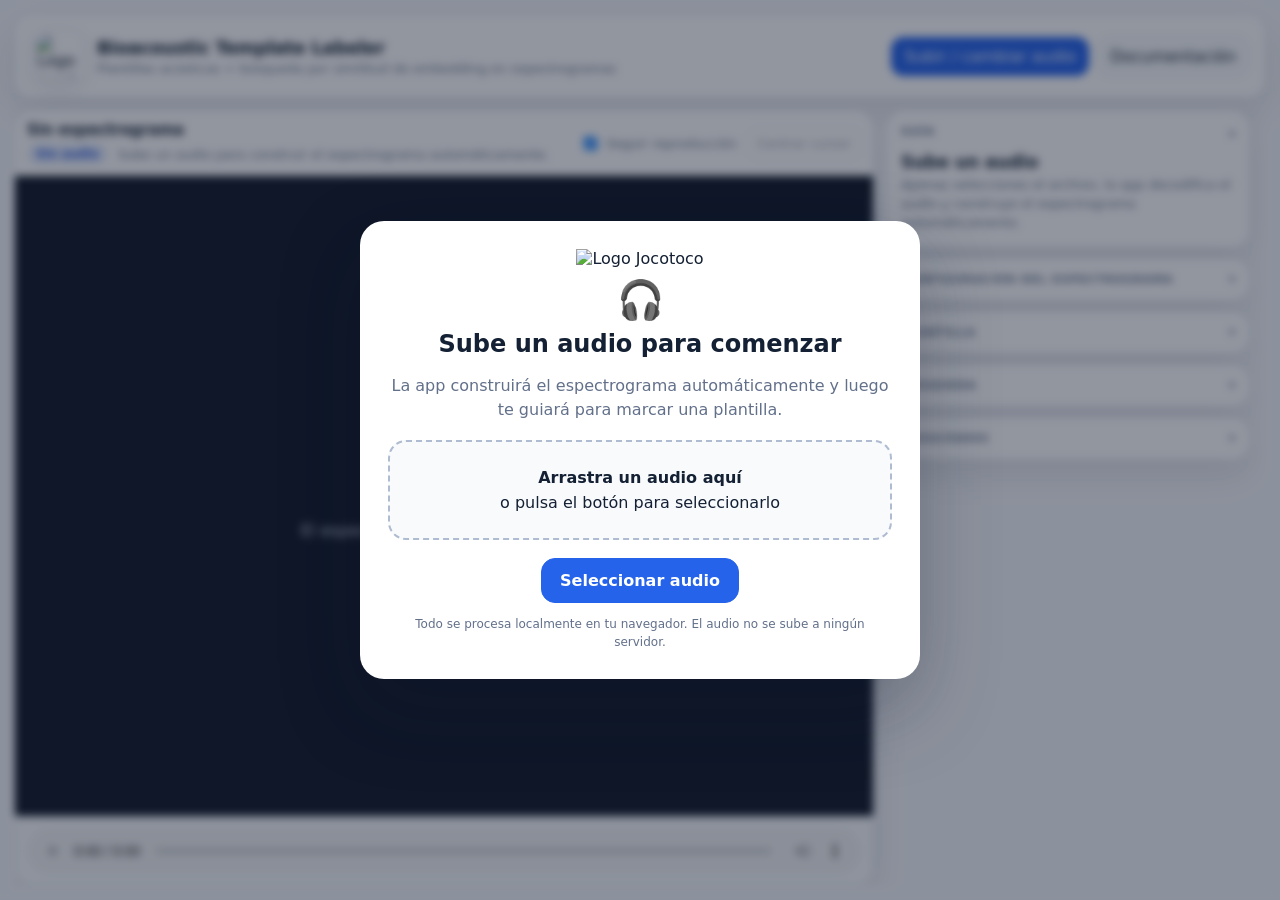
==== index.html @ 29bca34f "Add files via upload Mejora multi-plantilla, exportación y flujo de búsqueda  - Se agrega soporte " ====
<!doctype html>
<html lang="es">
<head>
  <meta charset="utf-8" />
  <meta name="viewport" content="width=device-width, initial-scale=1" />
  <title>Bioacoustic Template Labeler</title>
  <link rel="stylesheet" href="styles.css" />
</head>
<body>
  <div id="appShell" class="app-shell">
    <header class="topbar">
      <div class="brand">
        <img class="brand-logo" src="https://jocotoco.org.ec/dct/tmp_adjuntos/noEn/000/073/MatrizDatos_1757014841Logo-jocotoco2025.svg" alt="Logo Jocotoco" />
        <div>
          <h1>Bioacoustic Template Labeler</h1>
          <p>Plantillas acústicas + búsqueda por similitud de embedding en espectrogramas</p>
        </div>
      </div>
      <div class="top-actions">
        <button id="btnOpenAudio" class="btn btn-primary">Subir / cambiar audio</button>
        <a class="btn btn-ghost" href="documentacion.html" target="_blank" rel="noopener">Documentación</a>
      </div>
    </header>

    <main class="workspace">
      <section class="spectrogram-card">
        <div class="viewer-toolbar">
          <div class="viewer-status-block">
            <strong id="spectrogramTitle" class="spectrogram-title">Sin espectrograma</strong>
            <div class="viewer-status">
              <span id="workflowBadge" class="badge">Sin audio</span>
              <span id="viewerHint">Sube un audio para construir el espectrograma automáticamente.</span>
            </div>
          </div>
          <div class="viewer-controls">
            <label class="checkline">
              <input id="followPlayback" type="checkbox" checked />
              Seguir reproducción
            </label>
            <button id="btnCenterPlayhead" class="btn btn-small" disabled>Centrar cursor</button>
          </div>
        </div>

        <div id="spectrogramViewport" class="spectrogram-viewport empty">
          <div id="emptyViewer" class="empty-viewer">
            <div class="empty-icon">♪</div>
            <p>El espectrograma aparecerá aquí.</p>
          </div>
          <div id="spectrogramStage" class="spectrogram-stage" hidden>
            <canvas id="freqAxisCanvas" class="freq-axis"></canvas>
            <div id="canvasLayer" class="canvas-layer">
              <canvas id="spectrogramCanvas"></canvas>
              <canvas id="overlayCanvas"></canvas>
              <div id="playhead"></div>
            </div>
            <canvas id="timeAxisCanvas" class="time-axis"></canvas>
          </div>
        </div>

        <div class="spectrogram-player">
          <audio id="audioPlayer" controls preload="metadata"></audio>
        </div>
      </section>

      <aside class="side-panel" aria-label="Panel de configuración">
        <section class="coach-card accordion-panel is-open" data-panel="guide">
          <button class="accordion-head" type="button" aria-expanded="true">
            <span class="section-title">Guía</span>
            <span class="accordion-icon">▴</span>
          </button>
          <div class="accordion-content">
            <div id="coachTitle" class="coach-title">Sube un audio</div>
            <p id="coachText" class="coach-text">Apenas selecciones el archivo, la app decodifica el audio y construye el espectrograma automáticamente.</p>
          </div>
        </section>

        <section class="panel-card accordion-panel is-collapsed" data-panel="spectrogram-config">
          <button class="accordion-head" type="button" aria-expanded="false">
            <span class="section-title">Configuración del espectrograma</span>
            <span class="accordion-icon">▾</span>
          </button>
          <div class="accordion-content">
            <label class="control-label">Escala de frecuencia
              <select id="freqScaleSelect">
                <option value="linear" selected>lineal</option>
                <option value="mel">mel</option>
              </select>
            </label>
            <label class="control-label">Color
              <select id="colormapSelect">
                <option value="magma" selected>magma</option>
                <option value="gray">blanco y negro</option>
              </select>
            </label>
            <div class="mini-summary">Al cambiar estos controles, solo se redibuja la visualización; no hace falta volver a subir el audio.</div>
          </div>
        </section>

        <section class="panel-card accordion-panel is-collapsed" data-panel="roi">
          <button class="accordion-head" type="button" aria-expanded="false">
            <span class="section-title">Plantilla</span>
            <span class="accordion-icon">▾</span>
          </button>
          <div class="accordion-content">
            <div id="templateChips" class="template-chips" aria-label="Plantillas"></div>
            <div class="field-grid">
              <label class="full-row">Etiqueta (opcional)
                <input id="roiLabel" class="roi-label-input" type="text" placeholder="Ej. especie, código o clase" />
              </label>
              <label>tmin <input id="roiTmin" type="number" step="0.001" value="0" /></label>
              <label>tmax <input id="roiTmax" type="number" step="0.001" value="0" /></label>
              <label>fmin <input id="roiFmin" type="number" step="1" value="0" /></label>
              <label>fmax <input id="roiFmax" type="number" step="1" value="0" /></label>
            </div>
            <div class="button-row template-main-actions">
              <button id="btnRemoveTemplate" class="btn btn-danger btn-small" disabled>Quitar plantilla −</button>
              <button id="btnAddTemplate" class="btn btn-primary btn-small" disabled>Agregar plantilla +</button>
            </div>
            <button id="btnSearchAllTemplates" class="btn btn-success search-all-btn" disabled>Buscar coincidencias</button>
            <div id="roiSummary" class="mini-summary">Sin plantilla.</div>
            <div class="template-carousel template-carousel-bottom">
              <button id="btnPrevTemplate" class="carousel-btn" type="button" aria-label="Plantilla anterior">‹</button>
              <div id="templatePager" class="template-pager">Sin plantillas</div>
              <button id="btnNextTemplate" class="carousel-btn" type="button" aria-label="Plantilla siguiente">›</button>
            </div>
          </div>
        </section>

        <section class="panel-card accordion-panel is-collapsed" data-panel="search">
          <button class="accordion-head" type="button" aria-expanded="false">
            <span class="section-title">Búsqueda</span>
            <span class="accordion-icon">▾</span>
          </button>
          <div class="accordion-content">
            <div id="searchTemplateChips" class="template-chips search-template-chips" aria-label="Plantillas para búsqueda"></div>
            <label class="control-label"><span class="label-row">Métrica <button type="button" class="info-dot" data-tip="Define cómo se compara la plantilla con cada ventana candidata. Coseno/correlación comparan forma; euclidiana normalizada compara distancia convertida a similitud.">i</button></span>
              <select id="metricSelect">
                <option value="coseno" selected>coseno</option>
                <option value="correlacion">correlación normalizada</option>
                <option value="euclidiana">euclidiana normalizada</option>
              </select>
            </label>
            <label class="control-label"><span class="label-row">Score mínimo <button type="button" class="info-dot" data-tip="Umbral de similitud entre 0 y 1. Más alto = menos coincidencias, más estrictas. Más bajo = más coincidencias, pero puede incluir ruido.">i</button></span>
              <div class="slider-number-row">
                <input id="scoreThreshold" type="range" min="0" max="0.99" step="0.001" value="0.85" />
                <input id="scoreThresholdInput" class="number-compact" type="number" min="0" max="0.99" step="0.001" value="0.85" />
              </div>
            </label>
            <label class="control-label"><span class="label-row">Separación entre ventanas (s) <button type="button" class="info-dot" data-tip="Cada cuántos segundos se prueba una nueva ventana. Menor = búsqueda más fina y lenta. Mayor = búsqueda más rápida, pero puede saltarse eventos cortos.">i</button></span>
              <div class="slider-number-row">
                <input id="strideSec" type="range" min="0.01" max="1.00" step="0.01" value="0.10" />
                <input id="strideSecInput" class="number-compact" type="number" min="0.01" max="1.00" step="0.01" value="0.10" />
              </div>
            </label>
            <div class="check-grid-row">
              <label class="checkline auto-adjust-row compact-check">
                <input id="autoAdjustParams" type="checkbox" checked />
                Autoajustar
                <button type="button" class="info-dot" data-tip="En la primera búsqueda propone automáticamente score y separación para cada plantilla. Después se desmarca para permitir ajustes manuales.">i</button>
              </label>
              <label class="checkline auto-adjust-row compact-check">
                <input id="showActiveMatches" type="checkbox" checked />
                Ver cajas
                <button type="button" class="info-dot" data-tip="Muestra u oculta en el espectrograma las cajas inferidas de la plantilla activa. No borra resultados ni afecta exportaciones.">i</button>
              </label>
            </div>
            <div class="button-row">
              <button id="btnSearch" class="btn btn-success" disabled>Buscar similares</button>
              <button id="btnClearMatches" class="btn btn-ghost" disabled>Limpiar</button>
            </div>
            <div id="matchSummary" class="mini-summary">Sin coincidencias.</div>
            <div class="template-carousel search-carousel-bottom">
              <button id="btnPrevSearchTemplate" class="carousel-btn" type="button" aria-label="Plantilla anterior">‹</button>
              <div id="searchTemplatePager" class="template-pager">Sin plantillas</div>
              <button id="btnNextSearchTemplate" class="carousel-btn" type="button" aria-label="Plantilla siguiente">›</button>
            </div>
          </div>
        </section>

        <section class="panel-card results-card accordion-panel is-collapsed" data-panel="results">
          <button class="accordion-head" type="button" aria-expanded="false">
            <span class="section-title">Resultados</span>
            <span class="accordion-icon">▾</span>
          </button>
          <div class="accordion-content">
            <div class="results-actions">
              <button id="btnExportCsv" class="btn btn-small" disabled>Descargar CSV</button>
              <button id="btnExportXlsx" class="btn btn-small" disabled>Descargar XLSX</button>
              <button id="btnExportTxt" class="btn btn-small" disabled>Descargar TXT Audacity</button>
            </div>
            <div class="table-wrap">
              <table id="matchesTable">
                <thead>
                  <tr>
                    <th class="sortable" data-sort="rank">#</th>
                    <th class="sortable" data-sort="etiqueta">etiqueta</th>
                    <th class="sortable" data-sort="score">score</th>
                    <th class="sortable" data-sort="tmin">tmin</th>
                    <th class="sortable" data-sort="tmax">tmax</th>
                    <th class="sortable" data-sort="fmin">fmin</th>
                    <th class="sortable" data-sort="fmax">fmax</th>
                  </tr>
                </thead>
                <tbody>
                  <tr><td colspan="7" class="muted-cell">Sin resultados</td></tr>
                </tbody>
              </table>
            </div>
          </div>
        </section>
      </aside>
    </main>
  </div>

  <div id="welcomeModal" class="modal-backdrop active">
    <div class="modal-card">
      <img class="modal-logo" src="https://jocotoco.org.ec/dct/tmp_adjuntos/noEn/000/073/MatrizDatos_1757014841Logo-jocotoco2025.svg" alt="Logo Jocotoco" />
      <div class="modal-icon">🎧</div>
      <h2>Sube un audio para comenzar</h2>
      <p>La app construirá el espectrograma automáticamente y luego te guiará para marcar una plantilla.</p>
      <div id="dropZone" class="drop-zone">
        <strong>Arrastra un audio aquí</strong>
        <span>o pulsa el botón para seleccionarlo</span>
      </div>
      <button id="btnModalUpload" class="btn btn-primary btn-large">Seleccionar audio</button>
      <p class="modal-note">Todo se procesa localmente en tu navegador. El audio no se sube a ningún servidor.</p>
    </div>
  </div>

  <div id="processingOverlay" class="modal-backdrop">
    <div class="processing-card">
      <div class="spinner-logo-wrap"><div class="spinner"></div><img class="spinner-logo" src="https://jocotoco.org.ec/dct/tmp_adjuntos/noEn/000/073/MatrizDatos_1757014841Logo-jocotoco2025.svg" alt="Logo Jocotoco" /></div>
      <h2 id="processingTitle">Procesando audio</h2>
      <p id="processingText">Preparando...</p>
      <div class="progress-track"><div id="processingBar" class="progress-fill"></div></div>
    </div>
  </div>

  <div id="toastHost" class="toast-host"></div>

  <input id="fileInput" type="file" accept=".wav,.mp3,.flac,.ogg,.m4a,audio/*" hidden />

  <script src="src/app.js"></script>
</body>
</html>
---- styles.css ----
:root {
  --bg: #f5f7fb;
  --panel: #ffffff;
  --panel-2: #f8fafc;
  --text: #142033;
  --muted: #62708a;
  --border: #d9e0ea;
  --primary: #2563eb;
  --primary-dark: #1d4ed8;
  --success: #0f9f6e;
  --warning: #d97706;
  --danger: #dc2626;
  --shadow: 0 14px 34px rgba(15, 23, 42, 0.10);
  --radius: 18px;
  --freq-axis-w: 108px;
  --time-axis-h: 34px;
}

* { box-sizing: border-box; }
html, body { min-height: 100%; }
body {
  margin: 0;
  font-family: Inter, ui-sans-serif, system-ui, -apple-system, BlinkMacSystemFont, "Segoe UI", sans-serif;
  background: var(--bg);
  color: var(--text);
}
button, input, select { font: inherit; }
button:disabled { opacity: 0.45; cursor: not-allowed; }

.app-shell {
  height: 100vh;
  max-height: 100vh;
  padding: 14px;
  display: flex;
  flex-direction: column;
  gap: 12px;
  overflow: hidden;
}

.topbar {
  display: flex;
  align-items: center;
  justify-content: space-between;
  gap: 16px;
  background: var(--panel);
  border: 1px solid var(--border);
  border-radius: var(--radius);
  padding: 14px 16px;
  box-shadow: var(--shadow);
  flex-shrink: 0;
}
.brand { display: flex; align-items: center; gap: 12px; min-width: 0; }
.brand-logo {
  width: 54px;
  height: 54px;
  object-fit: contain;
  border-radius: 14px;
  background: white;
  border: 1px solid var(--border);
  padding: 5px;
  box-shadow: 0 6px 16px rgba(15, 23, 42, 0.08);
  flex-shrink: 0;
}
.brand h1 { margin: 0; font-size: 18px; letter-spacing: -0.02em; }
.brand p { margin: 3px 0 0; color: var(--muted); font-size: 13px; }
.top-actions { display: flex; align-items: center; gap: 8px; flex-wrap: wrap; }

.btn {
  border: 1px solid var(--border);
  background: white;
  color: var(--text);
  padding: 9px 12px;
  border-radius: 12px;
  cursor: pointer;
  text-decoration: none;
  display: inline-flex;
  align-items: center;
  justify-content: center;
  gap: 8px;
  transition: transform 0.08s ease, background 0.15s ease, border-color 0.15s ease;
}
.btn:hover:not(:disabled) { transform: translateY(-1px); border-color: #b8c4d6; }
.btn-primary { background: var(--primary); color: white; border-color: var(--primary); }
.btn-primary:hover:not(:disabled) { background: var(--primary-dark); }
.btn-success { background: var(--success); color: white; border-color: var(--success); }
.btn-warning { background: var(--warning); color: white; border-color: var(--warning); }
.btn-danger { background: #d64b4b; color: white; border-color: #d64b4b; }
.btn-danger:hover:not(:disabled) { background: #bd3838; border-color: #bd3838; }
.btn-ghost { background: var(--panel-2); }
.btn-small { padding: 7px 9px; border-radius: 10px; font-size: 13px; }
.btn-large { padding: 12px 18px; border-radius: 14px; font-weight: 700; }
.full { width: 100%; margin-top: 8px; }

.workspace {
  flex: 1;
  display: grid;
  grid-template-columns: minmax(0, 1fr) 380px;
  gap: 12px;
  min-height: 0;
  overflow: hidden;
}

.spectrogram-card {
  min-height: 0;
  background: var(--panel);
  border: 1px solid var(--border);
  border-radius: var(--radius);
  box-shadow: var(--shadow);
  display: flex;
  flex-direction: column;
  overflow: hidden;
}

.viewer-toolbar {
  padding: 10px 12px;
  display: flex;
  align-items: center;
  justify-content: space-between;
  gap: 12px;
  border-bottom: 1px solid var(--border);
  flex-shrink: 0;
}
.viewer-status-block { min-width: 0; display: flex; flex-direction: column; gap: 4px; }
.spectrogram-title {
  font-size: 15px;
  letter-spacing: -0.01em;
  white-space: nowrap;
  overflow: hidden;
  text-overflow: ellipsis;
  max-width: min(66vw, 850px);
}
.viewer-status { display: flex; align-items: center; gap: 10px; min-width: 0; }
.badge { padding: 4px 9px; border-radius: 999px; background: #e8eefc; color: #1d4ed8; font-size: 12px; font-weight: 700; white-space: nowrap; }
#viewerHint { color: var(--muted); font-size: 13px; overflow: hidden; text-overflow: ellipsis; white-space: nowrap; }
.viewer-controls { display: flex; align-items: center; gap: 10px; flex-shrink: 0; }
.checkline { display: flex; align-items: center; gap: 6px; font-size: 13px; color: var(--muted); user-select: none; }

.info-dot {
  display: inline-flex;
  align-items: center;
  justify-content: center;
  width: 16px;
  height: 16px;
  margin-left: 4px;
  border: 1px solid #bfdbfe;
  border-radius: 999px;
  background: #eff6ff;
  color: #1d4ed8;
  font-size: 11px;
  font-weight: 800;
  line-height: 1;
  cursor: help;
  padding: 0;
  vertical-align: middle;
}
.info-dot:hover { background: #dbeafe; border-color: #93c5fd; }
.auto-adjust-row {
  margin-top: 10px;
  padding: 8px 10px;
  border: 1px solid var(--border);
  border-radius: 12px;
  background: var(--panel-2);
  color: var(--text);
  font-weight: 700;
}

.spectrogram-viewport {
  position: relative;
  flex: 1;
  overflow-x: auto;
  overflow-y: hidden;
  background: #111827;
  min-height: 0;
  border-bottom: 1px solid var(--border);
  scrollbar-gutter: stable;
}
.spectrogram-viewport.empty { display: grid; place-items: center; }
.empty-viewer { color: #cbd5e1; text-align: center; }
.empty-icon { font-size: 58px; opacity: 0.8; }
.spectrogram-stage { position: relative; background: #111; }
.freq-axis {
  position: sticky;
  left: 0;
  top: 0;
  background: #f7f7f7;
  z-index: 8;
  box-shadow: 1px 0 0 var(--border);
}
.canvas-layer { position: absolute; left: var(--freq-axis-w); top: 0; }
#spectrogramCanvas { position: absolute; left: 0; top: 0; image-rendering: auto; }
#overlayCanvas { position: absolute; left: 0; top: 0; cursor: crosshair; }
#playhead { position: absolute; top: 0; left: 0; width: 2px; background: #ef4444; pointer-events: none; box-shadow: 0 0 0 1px rgba(255,255,255,0.55); }
.time-axis { position: absolute; left: var(--freq-axis-w); background: #f7f7f7; z-index: 4; }

.spectrogram-player {
  flex-shrink: 0;
  padding: 10px 12px;
  background: #f8fafc;
}
audio { width: 100%; min-width: 260px; display: block; }
.spectrogram-player audio { height: 48px; }

.side-panel {
  min-height: 0;
  max-height: 100%;
  display: flex;
  flex-direction: column;
  gap: 10px;
  overflow-y: auto;
  overflow-x: hidden;
  padding-right: 6px;
  scrollbar-gutter: stable;
}
.side-panel::-webkit-scrollbar { width: 10px; }
.side-panel::-webkit-scrollbar-thumb { background: #cbd5e1; border-radius: 999px; border: 2px solid #f8fafc; }
.side-panel::-webkit-scrollbar-track { background: transparent; }

.coach-card, .panel-card {
  background: var(--panel);
  border: 1px solid var(--border);
  border-radius: var(--radius);
  box-shadow: var(--shadow);
  overflow: visible;
  flex-shrink: 0;
}
.accordion-head {
  width: 100%;
  border: 0;
  background: transparent;
  color: inherit;
  display: flex;
  align-items: center;
  justify-content: space-between;
  gap: 10px;
  padding: 14px 14px;
  cursor: pointer;
  text-align: left;
}
.accordion-head:hover { background: #f8fafc; }
.section-title {
  text-transform: uppercase;
  letter-spacing: 0.08em;
  font-size: 11px;
  color: var(--muted);
  font-weight: 800;
  margin: 0;
}
.accordion-icon { color: var(--muted); font-size: 12px; line-height: 1; }
.accordion-content {
  display: block;
  padding: 0 14px 14px;
}
.accordion-panel.is-collapsed .accordion-content { display: none; }
.accordion-panel.is-collapsed .accordion-head { border-radius: var(--radius); }

.coach-title { font-weight: 800; font-size: 17px; margin-bottom: 4px; }
.coach-text { margin: 0; color: var(--muted); line-height: 1.45; font-size: 13px; }
.field-grid { display: grid; grid-template-columns: 1fr 1fr; gap: 8px; }
.field-grid .full-row { grid-column: 1 / -1; }
.field-grid label, .control-label { display: flex; flex-direction: column; gap: 5px; font-size: 12px; color: var(--muted); font-weight: 700; }
.field-grid input, .control-label input:not([type="range"]), select, .number-compact {
  width: 100%;
  border: 1px solid var(--border);
  border-radius: 10px;
  padding: 8px;
  background: white;
  color: var(--text);
}
.control-label { margin-top: 8px; }
.label-row { display: inline-flex; align-items: center; gap: 4px; }
.control-label input[type="range"] { width: 100%; }
.roi-label-input {
  min-height: 38px;
  box-shadow: inset 0 1px 0 rgba(15, 23, 42, 0.02);
}
.roi-label-input::placeholder { color: #94a3b8; }

.slider-number-row { display: grid; grid-template-columns: minmax(0, 1fr) 92px; gap: 8px; align-items: center; }
.number-compact { font-size: 12px; padding: 7px 8px; }
.button-row, .results-actions { display: flex; gap: 8px; margin-top: 10px; }
.button-row .btn, .results-actions .btn { flex: 1; }
.mini-summary { margin-top: 10px; padding: 9px; border-radius: 12px; background: var(--panel-2); color: var(--muted); font-size: 12px; line-height: 1.35; }
.results-card { min-height: 0; }
.table-wrap { max-height: 340px; overflow: auto; border: 1px solid var(--border); border-radius: 12px; margin-top: 10px; }
table { width: 100%; border-collapse: collapse; font-size: 12px; }
th, td { padding: 7px 8px; border-bottom: 1px solid var(--border); text-align: left; }
th { background: var(--panel-2); position: sticky; top: 0; }
tr.match-row { cursor: pointer; }
tr.match-row:hover { background: #eff6ff; }
.muted-cell { color: var(--muted); text-align: center; }

.modal-backdrop {
  position: fixed;
  inset: 0;
  background: rgba(15, 23, 42, 0.45);
  display: none;
  align-items: center;
  justify-content: center;
  z-index: 50;
  backdrop-filter: blur(4px);
}
.modal-backdrop.active { display: flex; }
.modal-card, .processing-card {
  width: min(560px, calc(100vw - 36px));
  background: white;
  border-radius: 24px;
  padding: 28px;
  box-shadow: 0 30px 80px rgba(15,23,42,0.28);
  text-align: center;
}
.modal-logo { width: 150px; max-width: 55%; height: auto; object-fit: contain; margin-bottom: 10px; }
.modal-icon { font-size: 38px; }
.modal-card h2, .processing-card h2 { margin: 8px 0; }
.modal-card p, .processing-card p { color: var(--muted); line-height: 1.5; }
.drop-zone {
  border: 2px dashed #aebbd0;
  background: #f8fafc;
  border-radius: 18px;
  padding: 26px;
  margin: 18px 0;
  display: flex;
  flex-direction: column;
  gap: 6px;
}
.drop-zone.dragover { border-color: var(--primary); background: #eff6ff; }
.modal-note { font-size: 12px; margin-bottom: 0; }
.spinner-logo-wrap { position: relative; width: 86px; height: 86px; margin: 0 auto 14px; display: grid; place-items: center; }
.spinner { width: 86px; height: 86px; border-radius: 50%; border: 6px solid #dbeafe; border-top-color: var(--primary); animation: spin 0.9s linear infinite; position: absolute; inset: 0; }
.spinner-logo { width: 54px; height: 54px; object-fit: contain; border-radius: 50%; background: white; padding: 6px; box-shadow: 0 6px 18px rgba(15,23,42,0.12); position: relative; z-index: 2; }
@keyframes spin { to { transform: rotate(360deg); } }
.progress-track { height: 10px; border-radius: 999px; background: #e5e7eb; overflow: hidden; margin-top: 18px; }
.progress-fill { height: 100%; width: 0%; background: linear-gradient(90deg, var(--primary), #7c3aed); transition: width 0.15s ease; }
.toast-host { position: fixed; right: 18px; bottom: 18px; display: flex; flex-direction: column; gap: 10px; z-index: 60; }
.toast { background: #111827; color: white; border-radius: 14px; padding: 12px 14px; max-width: 360px; box-shadow: 0 16px 30px rgba(15,23,42,0.25); animation: toastIn 0.2s ease; }
.toast strong { display: block; margin-bottom: 2px; }
.toast span { color: #cbd5e1; font-size: 13px; }
@keyframes toastIn { from { transform: translateY(8px); opacity: 0; } to { transform: translateY(0); opacity: 1; } }

@media (max-width: 1100px) {
  .workspace { grid-template-columns: minmax(0, 1fr) 340px; }
}

@media (max-width: 980px) {
  .app-shell {
    height: auto;
    max-height: none;
    min-height: 100vh;
    overflow: visible;
  }
  .workspace {
    grid-template-columns: 1fr;
    overflow: visible;
  }
  .spectrogram-card { min-height: 72vh; }
  .side-panel {
    max-height: none;
    overflow: visible;
    padding-right: 0;
  }
}

@media (max-width: 720px) {
  .topbar { flex-direction: column; align-items: stretch; }
  .brand h1 { font-size: 16px; }
  .brand p { font-size: 12px; }
  .top-actions { width: 100%; }
  .top-actions .btn { flex: 1; }
  .viewer-toolbar { flex-direction: column; align-items: stretch; }
  .viewer-controls { justify-content: space-between; }
  .spectrogram-title { max-width: 100%; }
  .viewer-status { flex-wrap: wrap; }
  #viewerHint { white-space: normal; }
  .field-grid { grid-template-columns: 1fr; }
  .slider-number-row { grid-template-columns: 1fr 86px; }
  .button-row, .results-actions { flex-direction: column; }
}

/* v12: columnas ordenables en resultados */
#matchesTable th.sortable {
  cursor: pointer;
  user-select: none;
  white-space: nowrap;
}

#matchesTable th.sortable:hover {
  color: #2563eb;
  text-decoration: underline;
}

#matchesTable th.sort-asc,
#matchesTable th.sort-desc {
  color: #0f172a;
}

/* v16: navegación multi-plantilla */
.template-chips {
  display: flex;
  gap: 6px;
  overflow-x: auto;
  padding: 2px 0 8px;
  margin-bottom: 6px;
  scrollbar-width: thin;
}
.template-chip {
  flex: 0 0 auto;
  border: 1px solid color-mix(in srgb, var(--tpl-color) 75%, #ffffff 25%);
  background: color-mix(in srgb, var(--tpl-color) 16%, #ffffff 84%);
  color: #0f172a;
  border-radius: 999px;
  padding: 5px 10px;
  font-size: 12px;
  font-weight: 800;
  cursor: pointer;
  box-shadow: inset 0 0 0 2px transparent;
}
.template-chip.active {
  background: color-mix(in srgb, var(--tpl-color) 28%, #ffffff 72%);
  box-shadow: inset 0 0 0 2px var(--tpl-color);
}
.template-carousel {
  display: grid;
  grid-template-columns: 34px minmax(0, 1fr) 34px;
  align-items: center;
  gap: 8px;
  margin-bottom: 10px;
}
.carousel-btn {
  height: 36px;
  border: 1px solid var(--border);
  background: rgba(248,250,252,0.9);
  border-radius: 12px;
  font-size: 22px;
  line-height: 1;
  cursor: pointer;
  color: var(--text);
}
.carousel-btn:disabled { opacity: .35; cursor: not-allowed; }
.template-pager {
  text-align: center;
  font-size: 12px;
  font-weight: 800;
  color: var(--muted);
  white-space: nowrap;
  overflow: hidden;
  text-overflow: ellipsis;
}
.check-grid-row {
  display: grid;
  grid-template-columns: 1fr 1fr;
  gap: 8px;
  margin-top: 10px;
}
.compact-check {
  margin-top: 0;
  justify-content: center;
  min-height: 36px;
  padding: 8px;
  font-size: 12px;
}
.table-template-dot {
  display: inline-block;
  width: 9px;
  height: 9px;
  border-radius: 999px;
  background: var(--tpl-color);
  margin-right: 5px;
  box-shadow: 0 0 0 1px rgba(15,23,42,.15);
}
.editable-label {
  background: rgba(239,246,255,0.7);
  outline: none;
  min-width: 90px;
}
.editable-label:focus {
  box-shadow: inset 0 0 0 2px var(--primary);
  background: #ffffff;
}
@media (max-width: 720px) {
  .check-grid-row { grid-template-columns: 1fr; }
}

/* v17: flujo simplificado multi-plantilla */
.template-carousel-bottom,
.search-carousel-bottom {
  margin-top: 10px;
  margin-bottom: 0;
}
.search-template-chips {
  margin-bottom: 10px;
}
.template-main-actions .btn:first-child {
  order: 1;
}
.template-main-actions .btn:last-child {
  order: 2;
}
.search-all-btn {
  width: 100%;
  margin-top: 10px;
}
.label-pill-cell {
  min-width: 100px;
  background: transparent;
  white-space: nowrap;
}
.label-pill-cell:focus {
  background: #ffffff;
}
.label-pill {
  display: inline-block;
  max-width: 150px;
  overflow: hidden;
  text-overflow: ellipsis;
  vertical-align: middle;
  border-radius: 999px;
  padding: 4px 9px;
  font-weight: 800;
  color: #0f172a;
  border: 1px solid color-mix(in srgb, var(--tpl-color) 70%, #ffffff 30%);
  background: color-mix(in srgb, var(--tpl-color) 24%, #ffffff 76%);
  box-shadow: inset 0 0 0 1px color-mix(in srgb, var(--tpl-color) 45%, #ffffff 55%);
}
.label-pill-cell:focus .label-pill {
  outline: 2px solid var(--primary);
  background: #fff;
}
.label-pill.editable-label {
  outline: none;
  min-width: 90px;
  cursor: text;
}
.label-pill.editable-label:focus {
  outline: 2px solid var(--primary);
  background: #ffffff;
}
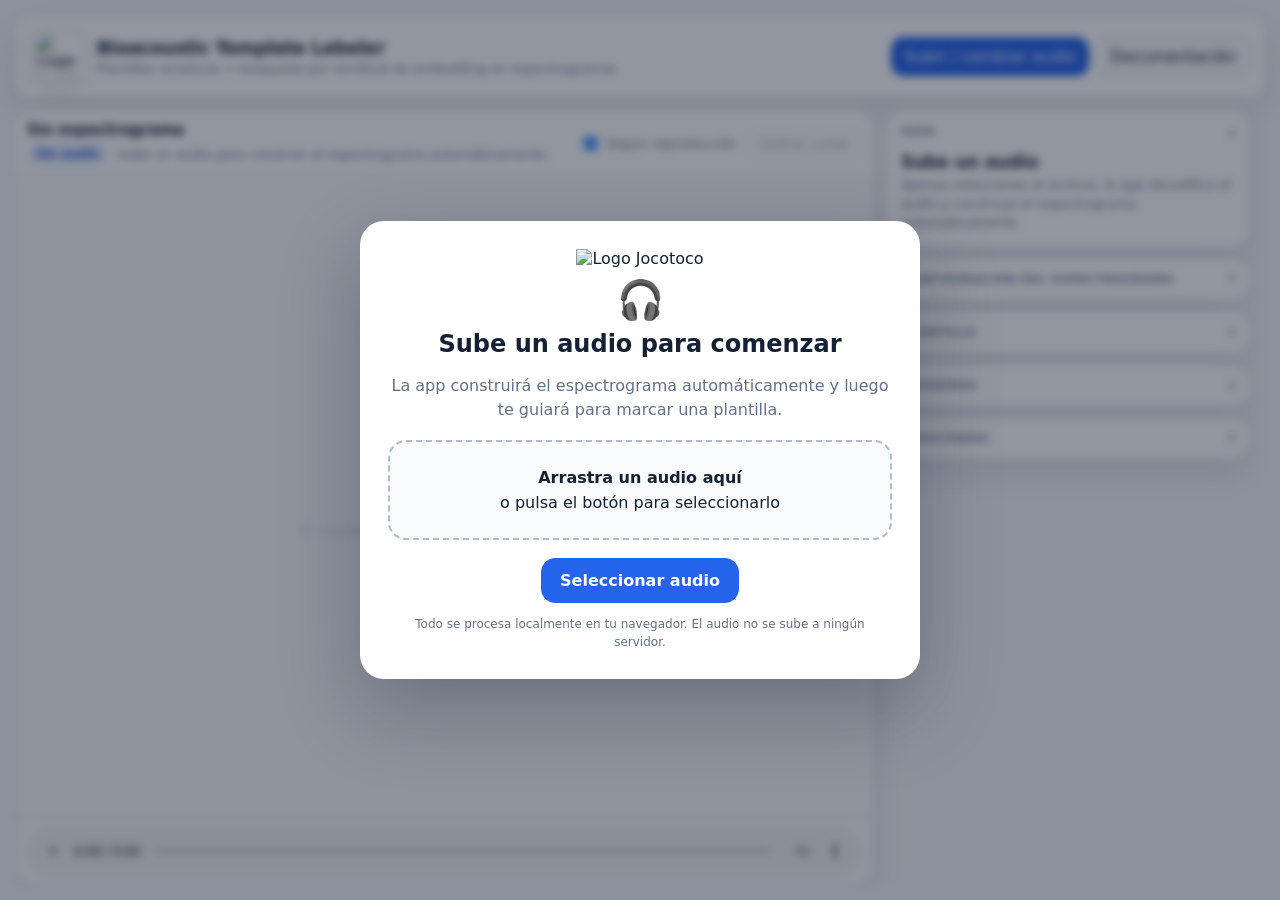
==== commit c3bdbc7a: "Add files via upload Mejora multi-muestra, caché y métodos avanzados de comparación acústica  - Pe" ====
--- a/index.html
+++ b/index.html
@@ -107,6 +107,32 @@
               <label class="full-row">Etiqueta (opcional)
                 <input id="roiLabel" class="roi-label-input" type="text" placeholder="Ej. especie, código o clase" />
               </label>
+              <label class="checkline compound-check full-row">
+                <input id="useMultiSamples" type="checkbox" />
+                <span>Usar varias muestras</span>
+                <button type="button" class="info-dot" data-tip="Permite marcar varias muestras del mismo fonotipo. La app estima un soporte robusto con Q10/Q90, alinea las muestras por máxima similitud sobre zonas salientes y permite construir una plantilla por medoide, mediana alineada, promedio alineado, consenso NCC o consenso ponderado.">i</button>
+              </label>
+              <div id="samplePanel" class="sample-panel full-row is-hidden">
+                <canvas id="samplePreviewCanvas" class="sample-preview" width="360" height="120" aria-label="Vista de la plantilla compuesta"></canvas>
+                <label class="compact-estimator">Método de plantilla
+                  <select id="sampleEstimator">
+                    <option value="consensus_ncc" selected>consenso NCC</option>
+                    <option value="weighted_consensus">consenso ponderado</option>
+                    <option value="medoid">medoide</option>
+                    <option value="median">mediana alineada</option>
+                    <option value="mean">promedio alineado</option>
+                  </select>
+                </label>
+                <div class="button-row sample-actions">
+                  <button id="btnRemoveSample" class="btn btn-ghost btn-small" disabled>Quitar última muestra</button>
+                  <button id="btnAddSample" class="btn btn-primary btn-small" disabled>Agregar muestra</button>
+                </div>
+                <div id="sampleProgress" class="sample-progress is-hidden">
+                  <div class="sample-progress-track"><div class="sample-progress-bar"></div></div>
+                  <div class="sample-progress-text">Plantilla compuesta lista.</div>
+                </div>
+                <div id="sampleSummary" class="mini-summary">Marca una caja y pulsa Agregar muestra.</div>
+              </div>
               <label>tmin <input id="roiTmin" type="number" step="0.001" value="0" /></label>
               <label>tmax <input id="roiTmax" type="number" step="0.001" value="0" /></label>
               <label>fmin <input id="roiFmin" type="number" step="1" value="0" /></label>
@@ -133,11 +159,14 @@
           </button>
           <div class="accordion-content">
             <div id="searchTemplateChips" class="template-chips search-template-chips" aria-label="Plantillas para búsqueda"></div>
-            <label class="control-label"><span class="label-row">Métrica <button type="button" class="info-dot" data-tip="Define cómo se compara la plantilla con cada ventana candidata. Coseno/correlación comparan forma; euclidiana normalizada compara distancia convertida a similitud.">i</button></span>
+            <label class="control-label"><span class="label-row">Método de comparación <button type="button" class="info-dot" data-tip="Define cómo se compara la plantilla con cada ventana candidata. Coseno/correlación/euclidiana usan el embedding 48×48; correlación cruzada permite tolerancia temporal, correlación cruzada 2D permite tolerancia temporal y frecuencial, y correlación 2D multi-escala prueba pequeñas variaciones globales de duración y frecuencia. Estos métodos pueden tardar más.">i</button></span>
               <select id="metricSelect">
                 <option value="coseno" selected>coseno</option>
                 <option value="correlacion">correlación normalizada</option>
                 <option value="euclidiana">euclidiana normalizada</option>
+                <option value="correlacion_cruzada">correlación cruzada</option>
+                <option value="correlacion_cruzada_2d">correlación cruzada 2D</option>
+                <option value="correlacion_2d_multiescala">correlación 2D multi-escala</option>
               </select>
             </label>
             <label class="control-label"><span class="label-row">Score mínimo <button type="button" class="info-dot" data-tip="Umbral de similitud entre 0 y 1. Más alto = menos coincidencias, más estrictas. Más bajo = más coincidencias, pero puede incluir ruido.">i</button></span>
--- a/styles.css
+++ b/styles.css
@@ -12,7 +12,7 @@
   --danger: #dc2626;
   --shadow: 0 14px 34px rgba(15, 23, 42, 0.10);
   --radius: 18px;
-  --freq-axis-w: 108px;
+  --freq-axis-w: 96px;
   --time-axis-h: 34px;
 }
 
@@ -169,7 +169,7 @@
   flex: 1;
   overflow-x: auto;
   overflow-y: hidden;
-  background: #111827;
+  background: #f8fafc;
   min-height: 0;
   border-bottom: 1px solid var(--border);
   scrollbar-gutter: stable;
@@ -177,20 +177,20 @@
 .spectrogram-viewport.empty { display: grid; place-items: center; }
 .empty-viewer { color: #cbd5e1; text-align: center; }
 .empty-icon { font-size: 58px; opacity: 0.8; }
-.spectrogram-stage { position: relative; background: #111; }
+.spectrogram-stage { position: relative; background: #f8fafc; }
 .freq-axis {
   position: sticky;
   left: 0;
   top: 0;
-  background: #f7f7f7;
+  background: #f8fafc;
   z-index: 8;
   box-shadow: 1px 0 0 var(--border);
 }
-.canvas-layer { position: absolute; left: var(--freq-axis-w); top: 0; }
+.canvas-layer { position: absolute; left: var(--freq-axis-w); top: 0; background: #111827; }
 #spectrogramCanvas { position: absolute; left: 0; top: 0; image-rendering: auto; }
 #overlayCanvas { position: absolute; left: 0; top: 0; cursor: crosshair; }
 #playhead { position: absolute; top: 0; left: 0; width: 2px; background: #ef4444; pointer-events: none; box-shadow: 0 0 0 1px rgba(255,255,255,0.55); }
-.time-axis { position: absolute; left: var(--freq-axis-w); background: #f7f7f7; z-index: 4; }
+.time-axis { position: absolute; left: var(--freq-axis-w); background: #f8fafc; z-index: 4; }
 
 .spectrogram-player {
   flex-shrink: 0;
@@ -533,3 +533,143 @@
   outline: 2px solid var(--primary);
   background: #ffffff;
 }
+
+
+/* v23: estados discretos en chips y acciones más claras */
+.template-chip {
+  display: inline-flex;
+  align-items: center;
+  gap: 6px;
+}
+.chip-status {
+  display: inline-grid;
+  place-items: center;
+  width: 16px;
+  height: 16px;
+  border-radius: 999px;
+  font-size: 10px;
+  font-weight: 900;
+  color: #0f172a;
+  background: color-mix(in srgb, var(--tpl-color) 35%, #ffffff 65%);
+  box-shadow: inset 0 0 0 1px color-mix(in srgb, var(--tpl-color) 65%, #ffffff 35%);
+}
+.template-chip.active .chip-status {
+  background: var(--tpl-color);
+  color: #08111f;
+}
+.chip-label {
+  max-width: 120px;
+  overflow: hidden;
+  text-overflow: ellipsis;
+}
+.search-all-btn:disabled {
+  background: #e5e7eb;
+  color: #64748b;
+  border-color: #e5e7eb;
+}
+
+
+/* Plantillas compuestas: varias muestras */
+.field-grid label.compound-check {
+  grid-column: 1 / -1;
+  min-height: 28px;
+  padding: 0;
+  border: 0;
+  border-radius: 0;
+  background: transparent;
+  display: inline-flex;
+  flex-direction: row;
+  align-items: center;
+  justify-content: flex-start;
+  gap: 8px;
+  width: fit-content;
+  max-width: 100%;
+  color: #475569;
+  font-weight: 800;
+  line-height: 1;
+  margin: 2px 0 0;
+}
+.field-grid label.compound-check input[type="checkbox"] {
+  width: auto;
+  margin: 0;
+  padding: 0;
+  flex: 0 0 auto;
+}
+.field-grid label.compound-check .info-dot {
+  flex: 0 0 auto;
+}
+.sample-panel {
+  border: 1px dashed #b9c7d8;
+  border-radius: 14px;
+  padding: 10px;
+  background: #f8fafc;
+  margin-bottom: 4px;
+  display: flex;
+  flex-direction: column;
+  gap: 10px;
+}
+.sample-panel.is-hidden {
+  display: none;
+}
+.sample-preview {
+  width: 100%;
+  height: 120px;
+  display: block;
+  box-sizing: border-box;
+  border: 2px solid #dbe4ee;
+  border-radius: 12px;
+  background: #0f172a;
+  margin: 0;
+}
+.compact-estimator {
+  display: flex;
+  flex-direction: column;
+  gap: 5px;
+  font-size: 12px;
+  color: #475569;
+  margin: 0;
+}
+.compact-estimator select {
+  width: 100%;
+  border: 1px solid #cbd5e1;
+  border-radius: 10px;
+  padding: 8px 9px;
+  background: #fff;
+}
+.sample-actions {
+  margin-top: 0;
+  display: grid;
+  grid-template-columns: 1fr 1fr;
+  gap: 8px;
+}
+.sample-actions .btn {
+  width: 100%;
+}
+
+.sample-progress {
+  display: grid;
+  gap: 5px;
+  margin-top: 2px;
+  font-size: 11.5px;
+  color: #475569;
+}
+.sample-progress.is-hidden { display: none; }
+.sample-progress-track {
+  height: 5px;
+  border-radius: 999px;
+  background: #e5e7eb;
+  overflow: hidden;
+}
+.sample-progress-bar {
+  width: 0%;
+  height: 100%;
+  border-radius: inherit;
+  background: linear-gradient(90deg, #2563eb, #00bcd4);
+  transition: width 160ms ease;
+}
+.sample-progress-text {
+  min-height: 14px;
+  white-space: nowrap;
+  overflow: hidden;
+  text-overflow: ellipsis;
+}
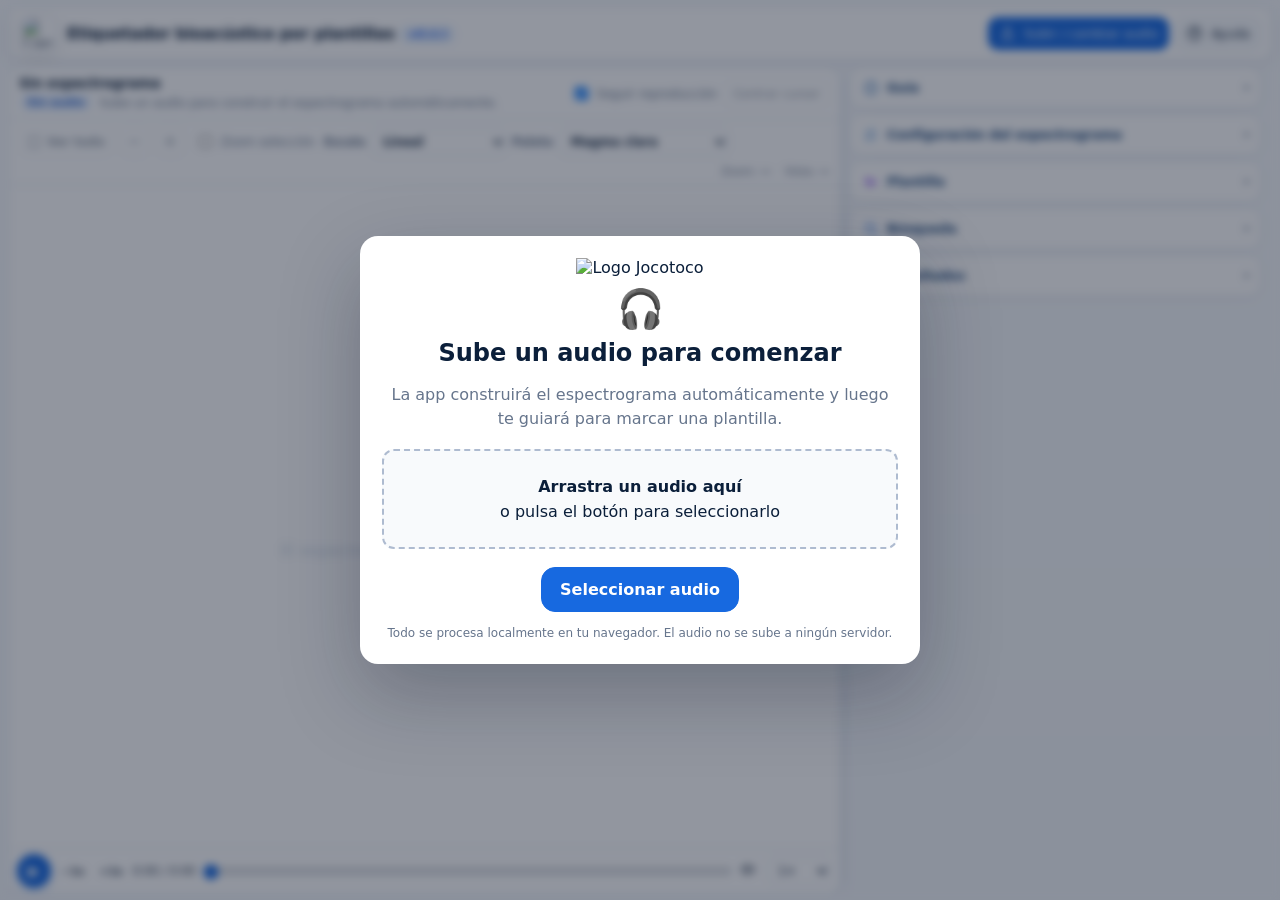
==== commit 8d5f0054: "feat(labeler): multiresolution spectrogram viewer and production-ready UX (v45.8.3) feat(labeler): e" ====
--- a/index.html
+++ b/index.html
@@ -3,8 +3,8 @@
 <head>
   <meta charset="utf-8" />
   <meta name="viewport" content="width=device-width, initial-scale=1" />
-  <title>Bioacoustic Template Labeler</title>
-  <link rel="stylesheet" href="styles.css" />
+  <title>Etiquetador bioacústico por plantillas v45.8.3</title>
+  <link rel="stylesheet" href="styles.css?v=45.8.3" />
 </head>
 <body>
   <div id="appShell" class="app-shell">
@@ -12,13 +12,13 @@
       <div class="brand">
         <img class="brand-logo" src="https://jocotoco.org.ec/dct/tmp_adjuntos/noEn/000/073/MatrizDatos_1757014841Logo-jocotoco2025.svg" alt="Logo Jocotoco" />
         <div>
-          <h1>Bioacoustic Template Labeler</h1>
-          <p>Plantillas acústicas + búsqueda por similitud de embedding en espectrogramas</p>
+          <h1>Etiquetador bioacústico por plantillas <span class="version-tag">v45.8.3</span></h1>
+          <p class="brand-subtitle">Plantillas acústicas + búsqueda por similitud + visor multirresolución</p>
         </div>
       </div>
       <div class="top-actions">
-        <button id="btnOpenAudio" class="btn btn-primary">Subir / cambiar audio</button>
-        <a class="btn btn-ghost" href="documentacion.html" target="_blank" rel="noopener">Documentación</a>
+        <button id="btnOpenAudio" class="btn btn-primary top-action-btn"><span class="ui-icon" aria-hidden="true"><svg viewBox="0 0 24 24"><path d="M12 16V4m0 0-4 4m4-4 4 4M5 14v4a2 2 0 0 0 2 2h10a2 2 0 0 0 2-2v-4"/></svg></span>Subir / cambiar audio</button>
+        <a class="btn btn-ghost top-action-btn" href="documentacion.html" target="_blank" rel="noopener"><span class="ui-icon" aria-hidden="true"><svg viewBox="0 0 24 24"><circle cx="12" cy="12" r="9"/><path d="M9.8 9a2.35 2.35 0 1 1 3.66 1.95c-.93.62-1.46 1.06-1.46 2.05M12 17h.01"/></svg></span>Ayuda</a>
       </div>
     </header>
 
@@ -41,200 +41,249 @@
           </div>
         </div>
 
+        <div class="viewer-nav-toolbar" aria-label="Navegación del espectrograma">
+          <div class="nav-group">
+            <button id="btnFitAll" class="btn btn-small fit-all-btn" type="button" disabled><span class="ui-icon" aria-hidden="true"><svg viewBox="0 0 24 24"><path d="M8 3H3v5M16 3h5v5M8 21H3v-5M16 21h5v-5"/><path d="M3 8l6-6M21 8l-6-6M3 16l6 6M21 16l-6 6"/></svg></span>Ver todo</button>
+            <button id="btnZoomOut" class="btn btn-small square-btn" type="button" disabled>−</button>
+            <button id="btnZoomIn" class="btn btn-small square-btn" type="button" disabled>+</button>
+            <label class="checkline zoom-toggle"><input id="zoomSelection" type="checkbox" /> Zoom selección</label>
+            <label class="quick-control">Escala
+              <select id="quickFreqScale">
+                <option value="linear" selected>Lineal</option>
+                <option value="mel">Mel</option>
+                <option value="log">Logarítmica</option>
+              </select>
+            </label>
+            <label class="quick-control">Paleta
+              <select id="quickColormap">
+                <option value="magma_light" selected>Magma clara</option>
+                <option value="magma_r">Magma invertida</option>
+                <option value="magma">Magma</option>
+                <option value="inferno_r">Inferno invertida</option>
+                <option value="inferno">Inferno</option>
+                <option value="plasma_r">Plasma invertida</option>
+                <option value="plasma">Plasma</option>
+                <option value="viridis_r">Viridis invertida</option>
+                <option value="viridis">Viridis</option>
+                <option value="cividis">Cividis</option>
+                <option value="turbo">Turbo</option>
+                <option value="hot">Hot</option>
+                <option value="gray">Grises</option>
+                <option value="gray_r">Grises invertidos</option>
+              </select>
+            </label>
+          </div>
+          <div class="nav-group nav-status">
+            <span>Zoom: <strong id="zoomLabel">—</strong></span>
+            <span class="nav-sep">·</span>
+            <span>Vista: <strong id="viewRangeLabel">—</strong></span>
+          </div>
+        </div>
+
         <div id="spectrogramViewport" class="spectrogram-viewport empty">
           <div id="emptyViewer" class="empty-viewer">
             <div class="empty-icon">♪</div>
             <p>El espectrograma aparecerá aquí.</p>
           </div>
           <div id="spectrogramStage" class="spectrogram-stage" hidden>
+            <div class="axis-corner-label">Tiempo (s)</div>
+            <div class="time-axis-name">Frecuencia (kHz)</div>
+            <canvas id="timeAxisCanvas" class="time-axis"></canvas>
             <canvas id="freqAxisCanvas" class="freq-axis"></canvas>
             <div id="canvasLayer" class="canvas-layer">
               <canvas id="spectrogramCanvas"></canvas>
               <canvas id="overlayCanvas"></canvas>
+              <div id="zoomRect" class="zoom-rect"></div>
               <div id="playhead"></div>
             </div>
-            <canvas id="timeAxisCanvas" class="time-axis"></canvas>
+            <div id="playheadAxisLabel" class="playhead-axis-label" hidden>0.00 s</div>
           </div>
         </div>
 
         <div class="spectrogram-player">
-          <audio id="audioPlayer" controls preload="metadata"></audio>
-        </div>
+          <audio id="audioPlayer" preload="auto" hidden></audio>
+          <div class="custom-player" aria-label="Reproductor de audio">
+            <button id="btnPlayPause" class="player-main-btn" type="button" aria-label="Reproducir"><span class="play-glyph">▶</span></button>
+            <button id="btnBackOne" class="player-icon-btn player-skip" type="button" aria-label="Retroceder un segundo"><span>−1s</span></button>
+            <button id="btnForwardOne" class="player-icon-btn player-skip" type="button" aria-label="Avanzar un segundo"><span>+1s</span></button>
+            <span id="playerTime" class="player-time">0:00 / 0:00</span>
+            <input id="playerSeek" class="player-seek" type="range" min="0" max="1" step="0.01" value="0" aria-label="Posición del audio" />
+            <button id="btnMute" class="player-icon-btn" type="button" aria-label="Silenciar"><span class="ui-icon"><svg viewBox="0 0 24 24"><path d="M11 5 6.5 9H3v6h3.5L11 19V5Z"/><path d="M15 9.5a4 4 0 0 1 0 5M17.5 7a7.5 7.5 0 0 1 0 10"/></svg></span></button>
+            <select id="playbackRate" class="player-rate" aria-label="Velocidad de reproducción">
+              <option value="0.5">0.5×</option><option value="0.75">0.75×</option><option value="1" selected>1×</option><option value="1.25">1.25×</option><option value="1.5">1.5×</option><option value="2">2×</option>
+            </select>
+          </div>
+        </div>
+        <canvas id="analyticCanvas" hidden aria-hidden="true"></canvas>
       </section>
 
+      <div id="sidePanelResizer" class="side-panel-resizer" role="separator" aria-orientation="vertical" aria-label="Ajustar ancho del panel lateral" title="Arrastra para ajustar el ancho del panel"></div>
+
       <aside class="side-panel" aria-label="Panel de configuración">
-        <section class="coach-card accordion-panel is-open" data-panel="guide">
-          <button class="accordion-head" type="button" aria-expanded="true">
-            <span class="section-title">Guía</span>
-            <span class="accordion-icon">▴</span>
-          </button>
-          <div class="accordion-content">
-            <div id="coachTitle" class="coach-title">Sube un audio</div>
-            <p id="coachText" class="coach-text">Apenas selecciones el archivo, la app decodifica el audio y construye el espectrograma automáticamente.</p>
+        <section class="coach-card accordion-panel is-collapsed" data-panel="guide">
+          <button class="accordion-head" type="button" aria-expanded="false">
+            <span class="section-title"><span class="section-icon icon-guide" aria-hidden="true"><svg viewBox="0 0 24 24"><circle cx="12" cy="12" r="9"/><path d="M12 10v6M12 7h.01"/></svg></span>Guía</span>
+            <span class="accordion-icon">▾</span>
+          </button>
+          <div class="accordion-content guide-content">
+            <div class="guide-current-status">
+              <span class="guide-status-dot"></span>
+              <div><strong id="coachTitle" class="coach-title">Sube un audio</strong><p id="coachText" class="coach-text">Apenas selecciones el archivo, la app decodifica el audio y construye el espectrograma automáticamente.</p></div>
+            </div>
+            <p class="guide-intro">Sigue estos pasos para etiquetar y encontrar coincidencias en el espectrograma.</p>
+            <div class="guide-steps">
+              <div class="guide-step"><span class="guide-step-number">1</span><span class="guide-step-icon"><svg viewBox="0 0 24 24"><path d="M3 12h2l1.5-5 2 10 2-13 2 16 2-11 2 7 1.5-4H21"/><circle cx="18" cy="17" r="4"/><path d="m17 15 3 2-3 2z"/></svg></span><div><strong>Reproduce o navega el audio</strong><span>Usa el reproductor y el visor para localizar el sonido.</span></div></div>
+              <div class="guide-step"><span class="guide-step-number step-purple">2</span><span class="guide-step-icon purple"><svg viewBox="0 0 24 24"><path d="M4 7h16v10H4z"/><path d="M8 4v3M16 4v3M8 17v3M16 17v3"/><path d="M7 13c2-5 3 4 5-2s3 5 5-1"/></svg></span><div><strong>Marca una plantilla</strong><span>Arrastra una caja sobre el patrón acústico de interés.</span></div></div>
+              <div class="guide-step"><span class="guide-step-number step-violet">3</span><span class="guide-step-icon violet"><svg viewBox="0 0 24 24"><rect x="5" y="4" width="14" height="4" rx="1"/><rect x="5" y="10" width="14" height="4" rx="1"/><rect x="5" y="16" width="9" height="4" rx="1"/><path d="M18 15v6M15 18h6"/></svg></span><div><strong>Ajusta o agrega muestras</strong><span>Refina límites o añade muestras del mismo fonotipo.</span></div></div>
+              <div class="guide-step"><span class="guide-step-number step-blue">4</span><span class="guide-step-icon blue"><svg viewBox="0 0 24 24"><circle cx="10" cy="10" r="6"/><path d="m14.5 14.5 5 5M7 10h1l1-3 2 6 1-4 2 2"/></svg></span><div><strong>Busca y revisa resultados</strong><span>Ejecuta la búsqueda, revisa cajas y valida la tabla.</span></div></div>
+            </div>
+            <div class="guide-tip"><span class="guide-tip-icon"><svg viewBox="0 0 24 24"><path d="M9 18h6M10 22h4M8.5 15.5C6.9 14.4 6 12.7 6 10.5a6 6 0 1 1 12 0c0 2.2-.9 3.9-2.5 5L14.5 17h-5z"/></svg></span><div><strong>Consejo</strong><span>En móvil puedes marcar plantillas directamente con el dedo; gira el dispositivo si necesitas más precisión.</span></div></div>
           </div>
         </section>
 
         <section class="panel-card accordion-panel is-collapsed" data-panel="spectrogram-config">
           <button class="accordion-head" type="button" aria-expanded="false">
-            <span class="section-title">Configuración del espectrograma</span>
+            <span class="section-title"><span class="section-icon icon-config" aria-hidden="true"><svg viewBox="0 0 24 24"><path d="M4 7h10M18 7h2M4 17h2M10 17h10M14 4v6M7 14v6"/></svg></span>Configuración del espectrograma</span>
             <span class="accordion-icon">▾</span>
           </button>
-          <div class="accordion-content">
-            <label class="control-label">Escala de frecuencia
-              <select id="freqScaleSelect">
-                <option value="linear" selected>lineal</option>
-                <option value="mel">mel</option>
-              </select>
-            </label>
-            <label class="control-label">Color
-              <select id="colormapSelect">
-                <option value="magma" selected>magma</option>
-                <option value="gray">blanco y negro</option>
-              </select>
-            </label>
-            <div class="mini-summary">Al cambiar estos controles, solo se redibuja la visualización; no hace falta volver a subir el audio.</div>
+          <div class="accordion-content config-content">
+            <div class="config-top-grid">
+              <div class="config-field-card">
+                <span class="config-field-icon blue"><svg viewBox="0 0 24 24"><path d="M3 12h3l2-7 3 14 3-10 2 6 2-3h3"/></svg></span>
+                <label class="control-label">Escala de frecuencia
+                  <select id="freqScaleSelect"><option value="linear" selected>Lineal</option><option value="mel">Mel</option><option value="log">Logarítmica</option></select>
+                </label>
+              </div>
+              <div class="config-field-card palette-field-card">
+                <span class="config-field-icon purple"><svg viewBox="0 0 24 24"><path d="M12 3a9 9 0 0 0 0 18h1.5a2.5 2.5 0 0 0 0-5H12a1.5 1.5 0 0 1 0-3h3a6 6 0 0 0 6-6c0-2.2-3.7-4-9-4Z"/><circle cx="7.5" cy="9" r="1"/><circle cx="10" cy="6.5" r="1"/><circle cx="14" cy="6.5" r="1"/></svg></span>
+                <label class="control-label">Paleta
+                  <select id="colormapSelect" class="native-select-hidden" aria-hidden="true" tabindex="-1">
+                    <option value="magma_light" selected>Magma clara</option><option value="magma_r">Magma invertida</option><option value="magma">Magma</option><option value="inferno_r">Inferno invertida</option><option value="inferno">Inferno</option><option value="plasma_r">Plasma invertida</option><option value="plasma">Plasma</option><option value="viridis_r">Viridis invertida</option><option value="viridis">Viridis</option><option value="cividis">Cividis</option><option value="turbo">Turbo</option><option value="hot">Hot</option><option value="gray">Grises</option><option value="gray_r">Grises invertidos</option>
+                  </select>
+                  <div class="palette-picker" id="palettePicker">
+                    <button id="palettePickerButton" class="palette-picker-button" type="button" aria-haspopup="listbox" aria-expanded="false"><span id="palettePickerSwatch" class="palette-swatch palette-magma-light"></span><span id="palettePickerLabel">Magma clara</span><span class="palette-chevron">⌄</span></button>
+                    <div id="palettePickerMenu" class="palette-picker-menu" role="listbox" hidden>
+                      <button type="button" data-palette="magma_light"><span class="palette-swatch palette-magma-light"></span>Magma clara</button>
+                      <button type="button" data-palette="magma_r"><span class="palette-swatch palette-magma-r"></span>Magma invertida</button>
+                      <button type="button" data-palette="magma"><span class="palette-swatch palette-magma"></span>Magma</button>
+                      <button type="button" data-palette="inferno_r"><span class="palette-swatch palette-inferno-r"></span>Inferno invertida</button>
+                      <button type="button" data-palette="inferno"><span class="palette-swatch palette-inferno"></span>Inferno</button>
+                      <button type="button" data-palette="plasma_r"><span class="palette-swatch palette-plasma-r"></span>Plasma invertida</button>
+                      <button type="button" data-palette="plasma"><span class="palette-swatch palette-plasma"></span>Plasma</button>
+                      <button type="button" data-palette="viridis_r"><span class="palette-swatch palette-viridis-r"></span>Viridis invertida</button>
+                      <button type="button" data-palette="viridis"><span class="palette-swatch palette-viridis"></span>Viridis</button>
+                      <button type="button" data-palette="cividis"><span class="palette-swatch palette-cividis"></span>Cividis</button>
+                      <button type="button" data-palette="turbo"><span class="palette-swatch palette-turbo"></span>Turbo</button>
+                      <button type="button" data-palette="hot"><span class="palette-swatch palette-hot"></span>Hot</button>
+                      <button type="button" data-palette="gray"><span class="palette-swatch palette-gray"></span>Grises</button>
+                      <button type="button" data-palette="gray_r"><span class="palette-swatch palette-gray-r"></span>Grises invertidos</button>
+                    </div>
+                  </div>
+                </label>
+              </div>
+            </div>
+
+            <div class="config-group-title"><span>Ajustes visuales</span></div>
+            <div class="config-slider-list">
+              <label class="config-slider-row"><span class="config-row-icon contrast"><svg viewBox="0 0 24 24" aria-hidden="true"><circle cx="12" cy="12" r="7"/><path d="M12 5a7 7 0 0 0 0 14z" fill="currentColor" stroke="none"/></svg></span><span class="config-row-name">Contraste</span><input id="contrastRange" type="range" min="0.55" max="2.80" step="0.01" value="1.00" /><output id="contrastValue" class="config-value-pill">1.00</output></label>
+              <label class="config-slider-row"><span class="config-row-icon brightness"><svg viewBox="0 0 24 24"><circle cx="12" cy="12" r="4"/><path d="M12 2v2M12 20v2M2 12h2M20 12h2M5 5l1.5 1.5M17.5 17.5 19 19M19 5l-1.5 1.5M6.5 17.5 5 19"/></svg></span><span class="config-row-name">Brillo</span><input id="brightnessRange" type="range" min="-0.45" max="0.45" step="0.01" value="0.00" /><output id="brightnessValue" class="config-value-pill">0.00</output></label>
+              <label class="config-slider-row"><span class="config-row-icon gamma"><svg viewBox="0 0 24 24"><path d="M4 19V5M4 19h16"/><path d="M6 16c3-1 4-3 6-6s4-4 7-5"/></svg></span><span class="config-row-name">Gamma</span><input id="gammaRange" type="range" min="0.35" max="2.20" step="0.01" value="1.00" /><output id="gammaValue" class="config-value-pill">1.00</output></label>
+            </div>
+
+            <div class="config-group-title"><span>Opciones de vista</span></div>
+            <div class="config-top-grid config-secondary-grid">
+              <div class="config-field-card"><span class="config-field-icon blue"><svg viewBox="0 0 24 24"><path d="M3 12h3l2-6 2 12 2-10 2 8 2-4h5"/><path d="M4 20h16"/></svg></span><label class="control-label">FFT visual<select id="visualFftSelect"><option value="auto" selected>Auto</option><option value="1024">1024</option><option value="2048">2048</option><option value="4096">4096</option><option value="8192">8192</option></select></label></div>
+              <div class="config-field-card"><span class="config-field-icon purple"><svg viewBox="0 0 24 24"><circle cx="10" cy="10" r="6"/><path d="m14.5 14.5 5 5M10 6v4l3 2"/></svg></span><label class="control-label">Detalle temporal<select id="visualQualitySelect"><option value="rapida">Rápido</option><option value="media">Medio</option><option value="alta" selected>Alto</option><option value="ultra">Ultra</option></select></label></div>
+            </div>
+
+            <div class="config-group-title"><span>Tamaño y zoom</span></div>
+            <div class="config-size-list">
+              <label class="config-size-row"><span class="config-row-icon size"><svg viewBox="0 0 24 24"><path d="m12 3-4 4M12 3l4 4M12 21l-4-4M12 21l4-4M12 4v16"/></svg></span><span><strong>Altura</strong><small id="visualHeightValue">520 px</small></span><input id="visualHeightRange" type="range" min="300" max="760" step="10" value="520" /></label>
+              <label class="config-size-row"><span class="config-row-icon zoom"><svg viewBox="0 0 24 24"><circle cx="10" cy="10" r="6"/><path d="m14.5 14.5 5 5M7 10h6M10 7v6"/></svg></span><span><strong>Zoom temporal</strong><small id="pxPerSecValue">—</small></span><input id="pxPerSecRange" type="range" min="0.1" max="300" step="0.1" value="55" /></label>
+            </div>
+
+            <button id="btnResetVisual" class="btn config-reset-btn" type="button"><span class="ui-icon"><svg viewBox="0 0 24 24"><path d="M20 11a8 8 0 1 0-2.3 5.7M20 5v6h-6"/></svg></span>Restablecer visualización</button>
+            <div class="config-info-box"><span class="config-info-icon"><svg viewBox="0 0 24 24"><circle cx="12" cy="12" r="9"/><path d="M12 10v6M12 7h.01"/></svg></span><p><strong>Visualización independiente.</strong> Paleta, brillo, contraste, gamma, escalas Lineal/Mel/Logarítmica, FFT visual y zoom no modifican las plantillas ni los resultados analíticos. Mel y Logarítmica son escalas de visualización, no transformaciones del motor analítico.</p></div>
           </div>
         </section>
 
         <section class="panel-card accordion-panel is-collapsed" data-panel="roi">
           <button class="accordion-head" type="button" aria-expanded="false">
-            <span class="section-title">Plantilla</span>
+            <span class="section-title"><span class="section-icon icon-template" aria-hidden="true"><svg viewBox="0 0 24 24"><path d="M3 12h2l2-7 3 14 3-10 2 6 2-3h4"/></svg></span>Plantilla</span><span class="accordion-icon">▾</span>
+          </button>
+          <div class="accordion-content template-content">
+            <div class="template-selected-label">Fonotipo seleccionado</div>
+            <div class="template-chip-nav">
+              <button id="btnPrevTemplate" class="carousel-btn chip-nav-arrow" type="button" aria-label="Plantilla anterior">‹</button><div id="templateChips" class="template-chips" aria-label="Plantillas"></div><button id="btnNextTemplate" class="carousel-btn chip-nav-arrow" type="button" aria-label="Plantilla siguiente">›</button>
+            </div>
+            <div id="templatePager" class="template-pager template-pager-top">Sin plantillas</div>
+
+            <div class="template-editor-grid">
+              <div class="template-fields-card">
+                <div class="template-subtitle">Definición de la plantilla</div>
+                <label class="template-label-field">Etiqueta<input id="roiLabel" class="roi-label-input" type="text" placeholder="Ej. especie, código o clase" /></label>
+                <div class="template-roi-grid">
+                  <label>tmin (s)<input id="roiTmin" type="number" step="0.001" value="0" /></label><label>tmax (s)<input id="roiTmax" type="number" step="0.001" value="0" /></label><label>fmin (kHz)<input id="roiFmin" type="number" step="0.001" value="0" /></label><label>fmax (kHz)<input id="roiFmax" type="number" step="0.001" value="0" /></label>
+                </div>
+                <label class="checkline compound-check template-multi-check"><input id="useMultiSamples" type="checkbox" /><span>Usar varias muestras</span><button type="button" class="info-dot" data-tip="Permite combinar varias muestras del mismo fonotipo. La app alinea las muestras y construye una plantilla compuesta robusta.">i</button></label>
+              </div>
+              <div class="template-preview-card-main">
+                <div class="sample-preview-title">Vista previa de la plantilla</div>
+                <canvas id="samplePreviewCanvas" class="sample-preview" width="420" height="150" aria-label="Vista previa de la plantilla efectiva"></canvas>
+                <div id="sampleProgress" class="sample-progress is-hidden"><div class="sample-progress-track"><div class="sample-progress-bar"></div></div><div class="sample-progress-text">Plantilla compuesta lista.</div></div>
+                <div id="samplePreviewMeta" class="sample-preview-meta">Dibuja una plantilla para ver su vista previa</div>
+              </div>
+            </div>
+
+            <div id="samplePanel" class="sample-panel template-sample-panel is-hidden">
+              <div class="sample-panel-head"><span class="sample-panel-title"><span class="sample-panel-icon"><svg viewBox="0 0 24 24"><circle cx="8" cy="8" r="3"/><circle cx="16" cy="8" r="3"/><circle cx="12" cy="16" r="3"/><path d="M10.5 10.5 11 13M13.5 10.5 13 13"/></svg></span>Muestras de la plantilla</span><span id="sampleCountBadge" class="sample-count-badge">0</span></div>
+              <label class="compact-estimator"><span>Método de plantilla</span><select id="sampleEstimator"><option value="consensus_ncc" selected>consenso NCC</option><option value="weighted_consensus">consenso ponderado</option><option value="medoid">medoide</option><option value="median">mediana alineada</option><option value="mean">promedio alineado</option></select></label>
+              <div class="button-row sample-actions">
+                <button id="btnRemoveSample" class="btn btn-sample-secondary btn-small" disabled><span class="ui-icon"><svg viewBox="0 0 24 24"><path d="M5 12h14M7 5h10v14H7z"/></svg></span>Quitar última</button>
+                <button id="btnAddSample" class="btn btn-sample-primary btn-small" disabled><span class="ui-icon"><svg viewBox="0 0 24 24"><path d="M12 5v14M5 12h14"/></svg></span>Agregar muestra</button>
+              </div>
+              <div id="sampleSummary" class="sample-summary compact-status-line">Marca una caja y pulsa Agregar muestra.</div>
+            </div>
+
+            <div class="button-row template-main-actions">
+              <button id="btnRemoveTemplate" class="btn btn-danger btn-small" disabled><span class="ui-icon"><svg viewBox="0 0 24 24"><path d="M4 7h16M9 7V4h6v3M7 7l1 13h8l1-13M10 11v5M14 11v5"/></svg></span>Quitar plantilla</button>
+              <button id="btnAddTemplate" class="btn btn-primary btn-small" disabled><span class="ui-icon"><svg viewBox="0 0 24 24"><path d="M12 5v14M5 12h14"/></svg></span>Agregar plantilla</button>
+            </div>
+            <button id="btnSearchAllTemplates" class="btn btn-success search-all-btn" disabled><span class="ui-icon"><svg viewBox="0 0 24 24"><circle cx="10.5" cy="10.5" r="6.5"/><path d="m15.5 15.5 5 5"/></svg></span>Buscar coincidencias</button>
+            <div id="roiSummary" class="mini-summary">Sin plantilla.</div>
+          </div>
+        </section>
+
+        <section class="panel-card accordion-panel is-collapsed" data-panel="search">
+          <button class="accordion-head" type="button" aria-expanded="false">
+            <span class="section-title"><span class="section-icon icon-search" aria-hidden="true"><svg viewBox="0 0 24 24"><circle cx="10.5" cy="10.5" r="6.5"/><path d="m15.5 15.5 5 5"/></svg></span>Búsqueda</span>
             <span class="accordion-icon">▾</span>
           </button>
-          <div class="accordion-content">
-            <div id="templateChips" class="template-chips" aria-label="Plantillas"></div>
-            <div class="field-grid">
-              <label class="full-row">Etiqueta (opcional)
-                <input id="roiLabel" class="roi-label-input" type="text" placeholder="Ej. especie, código o clase" />
-              </label>
-              <label class="checkline compound-check full-row">
-                <input id="useMultiSamples" type="checkbox" />
-                <span>Usar varias muestras</span>
-                <button type="button" class="info-dot" data-tip="Permite marcar varias muestras del mismo fonotipo. La app estima un soporte robusto con Q10/Q90, alinea las muestras por máxima similitud sobre zonas salientes y permite construir una plantilla por medoide, mediana alineada, promedio alineado, consenso NCC o consenso ponderado.">i</button>
-              </label>
-              <div id="samplePanel" class="sample-panel full-row is-hidden">
-                <canvas id="samplePreviewCanvas" class="sample-preview" width="360" height="120" aria-label="Vista de la plantilla compuesta"></canvas>
-                <label class="compact-estimator">Método de plantilla
-                  <select id="sampleEstimator">
-                    <option value="consensus_ncc" selected>consenso NCC</option>
-                    <option value="weighted_consensus">consenso ponderado</option>
-                    <option value="medoid">medoide</option>
-                    <option value="median">mediana alineada</option>
-                    <option value="mean">promedio alineado</option>
-                  </select>
-                </label>
-                <div class="button-row sample-actions">
-                  <button id="btnRemoveSample" class="btn btn-ghost btn-small" disabled>Quitar última muestra</button>
-                  <button id="btnAddSample" class="btn btn-primary btn-small" disabled>Agregar muestra</button>
-                </div>
-                <div id="sampleProgress" class="sample-progress is-hidden">
-                  <div class="sample-progress-track"><div class="sample-progress-bar"></div></div>
-                  <div class="sample-progress-text">Plantilla compuesta lista.</div>
-                </div>
-                <div id="sampleSummary" class="mini-summary">Marca una caja y pulsa Agregar muestra.</div>
-              </div>
-              <label>tmin <input id="roiTmin" type="number" step="0.001" value="0" /></label>
-              <label>tmax <input id="roiTmax" type="number" step="0.001" value="0" /></label>
-              <label>fmin <input id="roiFmin" type="number" step="1" value="0" /></label>
-              <label>fmax <input id="roiFmax" type="number" step="1" value="0" /></label>
-            </div>
-            <div class="button-row template-main-actions">
-              <button id="btnRemoveTemplate" class="btn btn-danger btn-small" disabled>Quitar plantilla −</button>
-              <button id="btnAddTemplate" class="btn btn-primary btn-small" disabled>Agregar plantilla +</button>
-            </div>
-            <button id="btnSearchAllTemplates" class="btn btn-success search-all-btn" disabled>Buscar coincidencias</button>
-            <div id="roiSummary" class="mini-summary">Sin plantilla.</div>
-            <div class="template-carousel template-carousel-bottom">
-              <button id="btnPrevTemplate" class="carousel-btn" type="button" aria-label="Plantilla anterior">‹</button>
-              <div id="templatePager" class="template-pager">Sin plantillas</div>
-              <button id="btnNextTemplate" class="carousel-btn" type="button" aria-label="Plantilla siguiente">›</button>
-            </div>
-          </div>
-        </section>
-
-        <section class="panel-card accordion-panel is-collapsed" data-panel="search">
-          <button class="accordion-head" type="button" aria-expanded="false">
-            <span class="section-title">Búsqueda</span>
+          <div class="accordion-content search-content">
+            <div class="search-chip-nav"><button id="btnPrevSearchTemplate" class="carousel-btn" type="button" aria-label="Plantilla anterior">‹</button><div id="searchTemplateChips" class="template-chips search-template-chips" aria-label="Plantillas para búsqueda"></div><button id="btnNextSearchTemplate" class="carousel-btn" type="button" aria-label="Plantilla siguiente">›</button></div>
+            <div id="searchTemplatePager" class="template-pager">Sin plantillas</div>
+            <label class="control-label search-full-field"><span class="label-row">Método de comparación <button type="button" class="info-dot" data-tip="Define cómo se compara la plantilla con cada ventana candidata.">i</button></span><select id="metricSelect"><option value="coseno" selected>coseno</option><option value="correlacion">correlación normalizada</option><option value="euclidiana">euclidiana normalizada</option><option value="correlacion_cruzada">correlación cruzada</option><option value="correlacion_cruzada_2d">correlación cruzada 2D</option><option value="correlacion_2d_multiescala">correlación 2D multi-escala</option></select></label>
+            <div class="auto-adjust-block"><div class="label-row">Autoajuste <button type="button" class="info-dot" data-tip="Ninguno usa tus valores manuales. Balanceado es el recomendado para la primera búsqueda.">i</button></div><select id="autoAdjustMode" class="native-select-hidden"><option value="none">Ninguno</option><option value="conservador">Conservador</option><option value="balanceado" selected>Balanceado</option><option value="sensible">Sensible</option></select><div id="autoAdjustSegments" class="auto-adjust-segments" role="radiogroup" aria-label="Autoajuste"><button type="button" data-auto-mode="none">Ninguno</button><button type="button" data-auto-mode="conservador">Conservador</button><button type="button" data-auto-mode="balanceado" class="active">Balanceado</button><button type="button" data-auto-mode="sensible">Sensible</button></div></div>
+            <div class="search-control-grid">
+              <div class="search-cell"><label class="control-label"><span class="label-row">Score mínimo <button type="button" class="info-dot" data-tip="Umbral de similitud entre 0 y 1.">i</button></span><div class="slider-number-row"><input id="scoreThreshold" type="range" min="0" max="0.99" step="0.001" value="0.85" /><input id="scoreThresholdInput" class="number-compact" type="number" min="0" max="0.99" step="0.001" value="0.85" /></div></label></div>
+              <div class="search-cell"><label class="control-label"><span class="label-row">Separación entre ventanas <button type="button" class="info-dot" data-tip="Cada cuántos segundos se prueba una nueva ventana.">i</button></span><div class="slider-number-row"><input id="strideSec" type="range" min="0.01" max="1.00" step="0.01" value="0.10" /><input id="strideSecInput" class="number-compact" type="number" min="0.01" max="1.00" step="0.01" value="0.10" /></div></label></div>
+            </div>
+            <div class="check-grid-row"><label class="checkline auto-adjust-row compact-check"><input id="expertMode" type="checkbox" />Modo experto<button type="button" class="info-dot" data-tip="Muestra parámetros técnicos del autoajuste.">i</button></label><label class="checkline auto-adjust-row compact-check"><input id="showActiveMatches" type="checkbox" checked />Ver cajas<button type="button" class="info-dot" data-tip="Muestra u oculta las cajas inferidas de la plantilla activa.">i</button></label></div>
+            <div id="expertPanel" class="expert-panel is-hidden"><div class="expert-panel-title"><span class="ui-icon"><svg viewBox="0 0 24 24"><path d="M4 7h10M18 7h2M4 17h2M10 17h10M14 4v6M7 14v6"/></svg></span>Opciones expertas</div><label class="control-label compact-control">Mínimo objetivo<div class="slider-number-row"><input id="expertMinMatches" type="range" min="1" max="20" step="1" value="3" /><input id="expertMinMatchesInput" class="number-compact" type="number" min="1" max="20" step="1" value="3" /></div></label><label class="control-label compact-control">Máximo automático<div class="slider-number-row"><input id="expertMaxMatches" type="range" min="5" max="200" step="1" value="30" /><input id="expertMaxMatchesInput" class="number-compact" type="number" min="5" max="200" step="1" value="30" /></div></label><label class="control-label compact-control">Prominencia mínima<div class="slider-number-row"><input id="expertProminence" type="range" min="0" max="0.40" step="0.005" value="0.035" /><input id="expertProminenceInput" class="number-compact" type="number" min="0" max="0.40" step="0.005" value="0.035" /></div></label><label class="control-label compact-control">Agrupamiento temporal<div class="slider-number-row"><input id="expertGroupFactor" type="range" min="0.40" max="2.00" step="0.05" value="1.00" /><input id="expertGroupFactorInput" class="number-compact" type="number" min="0.40" max="2.00" step="0.05" value="1.00" /></div></label></div>
+            <div class="button-row search-actions"><button id="btnClearMatches" class="btn btn-ghost" disabled><span class="ui-icon"><svg viewBox="0 0 24 24"><path d="m4 20 8-8M14 4l6 6-8 8-6-6z"/></svg></span>Limpiar</button><button id="btnSearch" class="btn btn-success" disabled><span class="ui-icon"><svg viewBox="0 0 24 24"><circle cx="10.5" cy="10.5" r="6.5"/><path d="m15.5 15.5 5 5"/></svg></span>Buscar similares</button></div>
+            <div id="matchSummary" class="search-status-card">Sin coincidencias.</div>
+          </div>
+        </section>
+
+        <section class="panel-card results-card accordion-panel is-collapsed" data-panel="results">
+          <button class="accordion-head" type="button" aria-expanded="false">
+            <span class="section-title"><span class="section-icon icon-results" aria-hidden="true"><svg viewBox="0 0 24 24"><path d="M5 5h14v14H5zM5 10h14M10 5v14"/></svg></span>Resultados</span>
             <span class="accordion-icon">▾</span>
           </button>
-          <div class="accordion-content">
-            <div id="searchTemplateChips" class="template-chips search-template-chips" aria-label="Plantillas para búsqueda"></div>
-            <label class="control-label"><span class="label-row">Método de comparación <button type="button" class="info-dot" data-tip="Define cómo se compara la plantilla con cada ventana candidata. Coseno/correlación/euclidiana usan el embedding 48×48; correlación cruzada permite tolerancia temporal, correlación cruzada 2D permite tolerancia temporal y frecuencial, y correlación 2D multi-escala prueba pequeñas variaciones globales de duración y frecuencia. Estos métodos pueden tardar más.">i</button></span>
-              <select id="metricSelect">
-                <option value="coseno" selected>coseno</option>
-                <option value="correlacion">correlación normalizada</option>
-                <option value="euclidiana">euclidiana normalizada</option>
-                <option value="correlacion_cruzada">correlación cruzada</option>
-                <option value="correlacion_cruzada_2d">correlación cruzada 2D</option>
-                <option value="correlacion_2d_multiescala">correlación 2D multi-escala</option>
-              </select>
-            </label>
-            <label class="control-label"><span class="label-row">Score mínimo <button type="button" class="info-dot" data-tip="Umbral de similitud entre 0 y 1. Más alto = menos coincidencias, más estrictas. Más bajo = más coincidencias, pero puede incluir ruido.">i</button></span>
-              <div class="slider-number-row">
-                <input id="scoreThreshold" type="range" min="0" max="0.99" step="0.001" value="0.85" />
-                <input id="scoreThresholdInput" class="number-compact" type="number" min="0" max="0.99" step="0.001" value="0.85" />
-              </div>
-            </label>
-            <label class="control-label"><span class="label-row">Separación entre ventanas (s) <button type="button" class="info-dot" data-tip="Cada cuántos segundos se prueba una nueva ventana. Menor = búsqueda más fina y lenta. Mayor = búsqueda más rápida, pero puede saltarse eventos cortos.">i</button></span>
-              <div class="slider-number-row">
-                <input id="strideSec" type="range" min="0.01" max="1.00" step="0.01" value="0.10" />
-                <input id="strideSecInput" class="number-compact" type="number" min="0.01" max="1.00" step="0.01" value="0.10" />
-              </div>
-            </label>
-            <div class="check-grid-row">
-              <label class="checkline auto-adjust-row compact-check">
-                <input id="autoAdjustParams" type="checkbox" checked />
-                Autoajustar
-                <button type="button" class="info-dot" data-tip="En la primera búsqueda propone automáticamente score y separación para cada plantilla. Después se desmarca para permitir ajustes manuales.">i</button>
-              </label>
-              <label class="checkline auto-adjust-row compact-check">
-                <input id="showActiveMatches" type="checkbox" checked />
-                Ver cajas
-                <button type="button" class="info-dot" data-tip="Muestra u oculta en el espectrograma las cajas inferidas de la plantilla activa. No borra resultados ni afecta exportaciones.">i</button>
-              </label>
-            </div>
-            <div class="button-row">
-              <button id="btnSearch" class="btn btn-success" disabled>Buscar similares</button>
-              <button id="btnClearMatches" class="btn btn-ghost" disabled>Limpiar</button>
-            </div>
-            <div id="matchSummary" class="mini-summary">Sin coincidencias.</div>
-            <div class="template-carousel search-carousel-bottom">
-              <button id="btnPrevSearchTemplate" class="carousel-btn" type="button" aria-label="Plantilla anterior">‹</button>
-              <div id="searchTemplatePager" class="template-pager">Sin plantillas</div>
-              <button id="btnNextSearchTemplate" class="carousel-btn" type="button" aria-label="Plantilla siguiente">›</button>
-            </div>
-          </div>
-        </section>
-
-        <section class="panel-card results-card accordion-panel is-collapsed" data-panel="results">
-          <button class="accordion-head" type="button" aria-expanded="false">
-            <span class="section-title">Resultados</span>
-            <span class="accordion-icon">▾</span>
-          </button>
-          <div class="accordion-content">
-            <div class="results-actions">
-              <button id="btnExportCsv" class="btn btn-small" disabled>Descargar CSV</button>
-              <button id="btnExportXlsx" class="btn btn-small" disabled>Descargar XLSX</button>
-              <button id="btnExportTxt" class="btn btn-small" disabled>Descargar TXT Audacity</button>
-            </div>
-            <div class="table-wrap">
-              <table id="matchesTable">
-                <thead>
-                  <tr>
-                    <th class="sortable" data-sort="rank">#</th>
-                    <th class="sortable" data-sort="etiqueta">etiqueta</th>
-                    <th class="sortable" data-sort="score">score</th>
-                    <th class="sortable" data-sort="tmin">tmin</th>
-                    <th class="sortable" data-sort="tmax">tmax</th>
-                    <th class="sortable" data-sort="fmin">fmin</th>
-                    <th class="sortable" data-sort="fmax">fmax</th>
-                  </tr>
-                </thead>
-                <tbody>
-                  <tr><td colspan="7" class="muted-cell">Sin resultados</td></tr>
-                </tbody>
-              </table>
-            </div>
+          <div class="accordion-content results-content">
+            <div class="results-actions export-actions export-actions-top"><button id="btnExportCsv" class="btn btn-small" disabled><span class="ui-icon export-csv"><svg viewBox="0 0 24 24"><path d="M6 3h9l4 4v14H6zM15 3v5h5M9 13h6M9 17h6"/></svg></span>Exportar CSV</button><button id="btnExportXlsx" class="btn btn-small" disabled><span class="export-x-icon">X</span>Exportar XLSX</button><button id="btnExportTxt" class="btn btn-small" disabled><span class="ui-icon export-txt"><svg viewBox="0 0 24 24"><path d="M6 3h8l4 4v14H6z"/><path d="M14 3v5h5"/><path d="M8.5 12h7M8.5 15h7M8.5 18h5"/></svg></span>Exportar TXT Audacity</button></div>
+            <div class="table-wrap"><table id="matchesTable"><thead><tr><th class="sortable" data-sort="rank">#</th><th class="sortable" data-sort="etiqueta">etiqueta</th><th class="sortable" data-sort="score">score</th><th class="sortable" data-sort="tmin">tmin (s)</th><th class="sortable" data-sort="tmax">tmax (s)</th><th class="sortable" data-sort="fmin">fmin (kHz)</th><th class="sortable" data-sort="fmax">fmax (kHz)</th></tr></thead><tbody><tr><td colspan="7" class="muted-cell">Sin resultados</td></tr></tbody></table></div>
+            <div id="resultsFooterSummary" class="results-footer-summary"><span class="ui-icon"><svg viewBox="0 0 24 24"><path d="M8 6h12M8 12h12M8 18h12M4 6h.01M4 12h.01M4 18h.01"/></svg></span><strong>0 coincidencias</strong><span>· ordenado por score</span></div>
           </div>
         </section>
       </aside>
@@ -269,6 +318,7 @@
 
   <input id="fileInput" type="file" accept=".wav,.mp3,.flac,.ogg,.m4a,audio/*" hidden />
 
-  <script src="src/app.js"></script>
+  <script src="src/colormaps.js?v=45.8.3"></script>
+  <script src="src/app.js?v=45.8.3"></script>
 </body>
 </html>
--- a/styles.css
+++ b/styles.css
@@ -30,10 +30,10 @@
 .app-shell {
   height: 100vh;
   max-height: 100vh;
-  padding: 14px;
+  padding: 7px 10px;
   display: flex;
   flex-direction: column;
-  gap: 12px;
+  gap: 9px;
   overflow: hidden;
 }
 
@@ -45,14 +45,14 @@
   background: var(--panel);
   border: 1px solid var(--border);
   border-radius: var(--radius);
-  padding: 14px 16px;
+  padding: 8px 12px;
   box-shadow: var(--shadow);
   flex-shrink: 0;
 }
 .brand { display: flex; align-items: center; gap: 12px; min-width: 0; }
 .brand-logo {
-  width: 54px;
-  height: 54px;
+  width: 44px;
+  height: 44px;
   object-fit: contain;
   border-radius: 14px;
   background: white;
@@ -61,8 +61,8 @@
   box-shadow: 0 6px 16px rgba(15, 23, 42, 0.08);
   flex-shrink: 0;
 }
-.brand h1 { margin: 0; font-size: 18px; letter-spacing: -0.02em; }
-.brand p { margin: 3px 0 0; color: var(--muted); font-size: 13px; }
+.brand h1 { margin: 0; font-size: 17px; letter-spacing: -0.02em; }
+.brand p { margin: 2px 0 0; color: var(--muted); font-size: 12px; }
 .top-actions { display: flex; align-items: center; gap: 8px; flex-wrap: wrap; }
 
 .btn {
@@ -94,8 +94,8 @@
 .workspace {
   flex: 1;
   display: grid;
-  grid-template-columns: minmax(0, 1fr) 380px;
-  gap: 12px;
+  grid-template-columns: minmax(0, 1fr) minmax(390px, 455px);
+  gap: 10px;
   min-height: 0;
   overflow: hidden;
 }
@@ -122,7 +122,7 @@
 }
 .viewer-status-block { min-width: 0; display: flex; flex-direction: column; gap: 4px; }
 .spectrogram-title {
-  font-size: 15px;
+  font-size: 14px;
   letter-spacing: -0.01em;
   white-space: nowrap;
   overflow: hidden;
@@ -194,11 +194,11 @@
 
 .spectrogram-player {
   flex-shrink: 0;
-  padding: 10px 12px;
+  padding: 7px 10px;
   background: #f8fafc;
 }
 audio { width: 100%; min-width: 260px; display: block; }
-.spectrogram-player audio { height: 48px; }
+
 
 .side-panel {
   min-height: 0;
@@ -238,10 +238,10 @@
 }
 .accordion-head:hover { background: #f8fafc; }
 .section-title {
-  text-transform: uppercase;
-  letter-spacing: 0.08em;
-  font-size: 11px;
-  color: var(--muted);
+  text-transform: none;
+  letter-spacing: 0;
+  font-size: 13px;
+  color: #1e4f91;
   font-weight: 800;
   margin: 0;
 }
@@ -336,8 +336,8 @@
 .toast span { color: #cbd5e1; font-size: 13px; }
 @keyframes toastIn { from { transform: translateY(8px); opacity: 0; } to { transform: translateY(0); opacity: 1; } }
 
-@media (max-width: 1100px) {
-  .workspace { grid-template-columns: minmax(0, 1fr) 340px; }
+@media (max-width: 1180px) {
+  .workspace { grid-template-columns: minmax(0, 1fr) 370px; }
 }
 
 @media (max-width: 980px) {
@@ -673,3 +673,1028 @@
   overflow: hidden;
   text-overflow: ellipsis;
 }
+
+.expert-panel {
+  border: 1px solid rgba(148, 163, 184, 0.35);
+  border-radius: 14px;
+  background: rgba(248, 250, 252, 0.78);
+  padding: 10px;
+  margin: 8px 0 10px;
+}
+
+.expert-panel.is-hidden {
+  display: none;
+}
+
+.compact-control {
+  margin-bottom: 8px;
+}
+
+input.is-auto-locked {
+  opacity: 0.55;
+  cursor: not-allowed;
+}
+
+
+/* =========================================================
+   v45 · visor multirresolución y navegación avanzada
+   ========================================================= */
+.version-tag{font-size:.62em;color:#2563eb;background:#eff6ff;border:1px solid #bfdbfe;border-radius:999px;padding:2px 7px;vertical-align:middle}
+.viewer-nav-toolbar{display:flex;justify-content:space-between;align-items:center;gap:12px;padding:8px 12px;border-bottom:1px solid var(--border);background:#fff;flex-wrap:wrap}
+.nav-group{display:flex;align-items:center;gap:7px}.nav-status{font-size:12px;color:var(--muted)}.nav-sep{color:#cbd5e1}.square-btn{min-width:34px;font-size:18px;line-height:1}.zoom-toggle{padding-left:5px}
+.spectrogram-viewport.zoom-select-on #overlayCanvas{cursor:zoom-in}.zoom-rect{position:absolute;display:none;border:2px dashed #f59e0b;background:rgba(251,191,36,.14);box-shadow:0 0 0 1px rgba(15,23,42,.28);border-radius:4px;z-index:12;pointer-events:none}
+.full-control{width:100%;margin-top:10px}.control-label>span[id$="Value"]{font-variant-numeric:tabular-nums;color:#0f172a}.control-label input[type="range"]{accent-color:#2563eb}
+#spectrogramCanvas{z-index:1}#overlayCanvas{z-index:5}#playhead{z-index:10}.freq-axis{cursor:ns-resize}.time-axis{cursor:ew-resize}
+.visual-loading-note{font-size:12px;color:#475569}
+@media(max-width:720px){.viewer-nav-toolbar{align-items:flex-start}.nav-status{width:100%;justify-content:space-between}}
+
+
+/* v45 UX corregida: vista limpia sin barra overview inferior */
+.viewer-nav-toolbar{
+  display:flex;align-items:center;justify-content:space-between;gap:10px;
+  padding:7px 10px;border-bottom:1px solid var(--border);background:#fff;flex-shrink:0;flex-wrap:wrap;
+}
+.nav-group{display:flex;align-items:center;gap:7px;flex-wrap:wrap}.nav-status{margin-left:auto;color:var(--muted);font-size:12px}.nav-sep{color:#cbd5e1}.square-btn{min-width:38px}
+.quick-control{display:flex;align-items:center;gap:5px;font-size:12px;color:var(--muted);font-weight:700;white-space:nowrap}
+.quick-control select{width:auto;min-width:108px;padding:6px 28px 6px 8px;border-radius:9px;font-size:12px;background:#fff}
+.zoom-toggle{padding:0 4px}
+
+.custom-player{display:grid;grid-template-columns:auto auto auto auto minmax(120px,1fr) auto auto;align-items:center;gap:8px;min-height:48px;padding:2px 4px}
+.player-main-btn{width:42px;height:42px;border:0;border-radius:50%;background:var(--primary);color:#fff;font-size:18px;cursor:pointer;box-shadow:0 5px 14px rgba(37,99,235,.22)}
+.player-main-btn:hover{background:var(--primary-dark)}
+.player-icon-btn{border:0;background:transparent;color:#334155;font-weight:800;font-size:12px;cursor:pointer;padding:7px 6px;border-radius:8px}.player-icon-btn:hover{background:#e9eef7}
+.player-time{font-variant-numeric:tabular-nums;font-size:12px;color:#334155;white-space:nowrap}
+.player-seek{width:100%;accent-color:var(--primary);cursor:pointer}.player-rate{width:68px;padding:6px;border-radius:8px;font-size:12px}
+
+.modal-backdrop.active{animation:fadeBackdrop .18s ease-out}.modal-backdrop.active .modal-card,.modal-backdrop.active .processing-card{animation:modalPop .22s ease-out}
+@keyframes fadeBackdrop{from{opacity:0}to{opacity:1}}@keyframes modalPop{from{opacity:0;transform:translateY(8px) scale(.985)}to{opacity:1;transform:none}}
+
+/* Asegura que el espectrograma sea el protagonista y tenga altura útil */
+.spectrogram-viewport{min-height:300px}
+.side-panel{gap:8px}
+.accordion-head{padding:11px 12px}.accordion-content{padding:0 12px 12px}
+.coach-card,.panel-card{border-radius:14px;box-shadow:0 6px 18px rgba(15,23,42,.06)}
+.topbar,.spectrogram-card{box-shadow:0 8px 24px rgba(15,23,42,.07)}
+
+@media(max-width:780px){.custom-player{grid-template-columns:auto auto auto 1fr auto}.player-time{grid-column:1/-1;order:-1}.player-rate{display:none}.quick-control{display:none}}
+
+/* =========================================================
+   v45 UX final · referencia visual científica
+   ========================================================= */
+:root{
+  --bg:#f5f7fb;
+  --panel:#ffffff;
+  --panel-2:#f8fafc;
+  --text:#0b1f3a;
+  --muted:#66758c;
+  --border:#dfe6ef;
+  --primary:#1769e0;
+  --primary-dark:#0e56c7;
+  --success:#14a05a;
+  --danger:#e5484d;
+  --shadow:0 8px 24px rgba(15,23,42,.065);
+  --radius:14px;
+  --freq-axis-w:78px;
+  --time-axis-h:42px;
+}
+body{background:linear-gradient(180deg,#f7f9fc 0%,#f3f6fa 100%);color:var(--text)}
+.app-shell{padding:6px 8px;gap:7px}
+.topbar{min-height:54px;padding:7px 10px;border-radius:14px;box-shadow:0 5px 18px rgba(15,23,42,.055)}
+.brand{gap:10px}.brand-logo{width:38px;height:38px;border-radius:11px;padding:4px}
+.brand h1{font-size:16px;font-weight:780}.brand-subtitle{display:none}
+.top-actions{gap:6px}.top-action-btn{padding:7px 10px;border-radius:10px;font-size:12.5px}
+.ui-icon,.section-icon{display:inline-flex;align-items:center;justify-content:center;flex:0 0 auto}
+.ui-icon svg,.section-icon svg{width:17px;height:17px;fill:none;stroke:currentColor;stroke-width:1.9;stroke-linecap:round;stroke-linejoin:round}
+.workspace{grid-template-columns:minmax(0,2fr) minmax(350px,1fr);gap:8px}
+.spectrogram-card{border-radius:14px;box-shadow:0 6px 20px rgba(15,23,42,.055)}
+.viewer-toolbar{padding:7px 10px;gap:9px;min-height:49px}
+.viewer-status-block{gap:2px}.spectrogram-title{font-size:13.5px;font-weight:780;max-width:min(58vw,780px)}
+.viewer-status{gap:7px}.badge{font-size:11px;padding:3px 8px;background:#edf4ff;color:#1757c8}
+#viewerHint{font-size:12px}.viewer-controls{gap:7px}.viewer-controls .checkline{font-size:12px}.viewer-controls .btn{padding:6px 8px;font-size:12px}
+.viewer-nav-toolbar{padding:6px 9px;min-height:43px;gap:8px;background:#fff}
+.nav-group{gap:5px}.btn-small{padding:6px 8px;font-size:12px}.square-btn{min-width:31px;height:31px;padding:0;font-size:17px}
+.zoom-toggle{font-size:12px}.quick-control{font-size:11.5px}.quick-control select{min-width:106px;padding:5px 26px 5px 8px}
+.nav-status{font-size:11px;white-space:nowrap}
+.spectrogram-viewport{background:#fff;scrollbar-gutter:auto;border-bottom:1px solid var(--border)}
+.spectrogram-viewport::-webkit-scrollbar{height:8px}.spectrogram-viewport::-webkit-scrollbar-track{background:transparent}.spectrogram-viewport::-webkit-scrollbar-thumb{background:#aab4c3;border-radius:999px}.spectrogram-viewport::-webkit-scrollbar-thumb:hover{background:#8794a7}
+.spectrogram-stage{background:#fff}
+.axis-corner-label{position:sticky;left:0;top:0;width:var(--freq-axis-w);height:var(--time-axis-h);z-index:14;display:flex;align-items:flex-start;justify-content:flex-start;padding:5px 3px 0 7px;background:#fff;color:#475569;font-size:9px;font-weight:700;white-space:nowrap;border-right:1px solid #e5eaf1;border-bottom:1px solid #e5eaf1;pointer-events:none}
+.time-axis-name{position:sticky;left:var(--freq-axis-w);top:0;width:max-content;height:18px;z-index:13;padding:4px 7px 0;background:rgba(255,255,255,.94);color:#475569;font-size:9px;font-weight:700;pointer-events:none}
+.time-axis{position:absolute;left:var(--freq-axis-w);top:0;background:#fff;z-index:9;cursor:ew-resize}
+.freq-axis{position:sticky;left:0;top:var(--time-axis-h);background:#fff;z-index:12;box-shadow:1px 0 0 #e5eaf1;cursor:ns-resize}
+.canvas-layer{left:var(--freq-axis-w);top:var(--time-axis-h);background:#fff}
+#spectrogramCanvas{background:#fff}.playhead-axis-label{position:absolute;top:3px;z-index:20;transform:translateX(-50%);padding:2px 5px;border-radius:4px;background:#ef4444;color:#fff;font-size:9.5px;font-weight:800;line-height:1.1;pointer-events:none;box-shadow:0 1px 3px rgba(15,23,42,.16)}
+#playhead{width:1.5px;background:#ef4444;box-shadow:none}
+.spectrogram-player{padding:5px 9px;background:#fff}.custom-player{min-height:44px;gap:6px;padding:0}
+.player-main-btn{width:38px;height:38px;font-size:15px;box-shadow:0 4px 11px rgba(23,105,224,.2)}.player-icon-btn{padding:5px 6px}.player-skip{font-size:11px}.player-time{font-size:11.5px}.player-rate{width:64px;padding:5px 6px}
+.player-seek{height:18px}.player-seek::-webkit-slider-runnable-track{height:4px;border-radius:999px;background:#d9e0e9}.player-seek::-webkit-slider-thumb{margin-top:-5px}
+.side-panel{gap:6px;padding-right:4px}.side-panel::-webkit-scrollbar{width:7px}.side-panel::-webkit-scrollbar-thumb{border:1px solid #f8fafc;background:#b8c3d2}
+.coach-card,.panel-card{border-radius:12px;box-shadow:0 3px 12px rgba(15,23,42,.045)}
+.accordion-head{padding:9px 11px;min-height:39px}.accordion-head:hover{background:#fbfcfe}.accordion-content{padding:0 11px 10px}
+.section-title{display:inline-flex;align-items:center;gap:7px;font-size:12.5px;color:#123e74;font-weight:800}.section-icon{width:18px;height:18px}.section-icon svg{width:16px;height:16px}
+.icon-guide{color:#2e6fb7}.icon-config{color:#2977c9}.icon-template{color:#7c3aed}.icon-search{color:#1769e0}.icon-results{color:#2962a3}
+.accordion-icon{font-size:10px}
+.coach-title{font-size:14px}.coach-text{font-size:11.5px;line-height:1.35}
+.field-grid{gap:6px}.field-grid label,.control-label{font-size:11px;gap:4px}.field-grid input,.control-label input:not([type="range"]),select,.number-compact{border-radius:8px;padding:6px 7px;font-size:11.5px}
+.roi-label-input{min-height:32px}.info-dot{width:14px;height:14px;font-size:9px}.control-label{margin-top:6px}
+.template-chips{margin-bottom:5px}.template-chip{font-size:11px;padding:4px 8px}.chip-status{width:14px;height:14px;font-size:9px}
+.sample-panel{padding:8px;border-radius:11px;gap:7px}.sample-preview{height:100px;border-radius:10px}.sample-actions{gap:6px}.sample-summary,.mini-summary{font-size:10.8px;padding:7px 8px;border-radius:9px;margin-top:7px}
+.button-row,.results-actions{gap:6px;margin-top:7px}.template-carousel{margin-top:6px}.carousel-btn{width:28px;height:28px}
+.search-control-grid{display:grid;grid-template-columns:1fr 1fr;gap:6px 8px;align-items:start}.search-cell .control-label{margin-top:4px}.search-cell select{min-height:31px}.slider-number-row{grid-template-columns:minmax(0,1fr) 68px;gap:5px}.number-compact{padding:5px 6px}
+.check-grid-row{gap:6px}.auto-adjust-row{margin-top:5px;padding:6px 8px;border-radius:9px}.compact-check{font-size:11px}
+.expert-panel{padding:8px;border-radius:10px;margin:6px 0}.table-wrap{max-height:260px;border-radius:9px;margin-top:6px}table{font-size:10.8px}th,td{padding:5px 6px}.export-actions .btn{font-size:10.5px;padding:6px 7px}
+.label-pill{padding:3px 7px;font-size:10.5px}
+.modal-card,.processing-card{border-radius:18px;padding:22px}.drop-zone{border-radius:12px}
+@media(max-width:1180px){.workspace{grid-template-columns:minmax(0,1.7fr) minmax(340px,1fr)}}
+@media(max-width:980px){.workspace{grid-template-columns:1fr}.side-panel{max-height:none;overflow:visible}.app-shell{height:auto;max-height:none;overflow:visible}.spectrogram-card{min-height:640px}.brand h1{font-size:15px}}
+@media(max-width:720px){.search-control-grid{grid-template-columns:1fr}.viewer-controls{display:none}.nav-status{width:100%}.spectrogram-title{max-width:72vw}.top-action-btn{font-size:0}.top-action-btn .ui-icon{margin:0}}
+
+/* =========================================================
+   v45.6 · ejes ultracompactos + vista previa persistente
+   ========================================================= */
+:root{
+  --freq-axis-w:36px;
+  --time-axis-h:30px;
+}
+
+/* El visor usa automáticamente toda la altura disponible. */
+.spectrogram-viewport{
+  min-height:240px;
+  overflow-y:hidden;
+}
+.spectrogram-stage{min-height:0}
+
+/* Ejes: Tiempo arriba; Frecuencia compacta justo sobre el espectrograma. */
+.axis-corner-label{
+  position:sticky;
+  left:0;
+  top:0;
+  width:var(--freq-axis-w);
+  height:var(--time-axis-h);
+  z-index:16;
+  display:flex;
+  align-items:flex-start;
+  justify-content:flex-start;
+  padding:1px 0 0 3px;
+  overflow:visible;
+  background:#fff;
+  color:#475569;
+  font-size:9px;
+  font-weight:750;
+  white-space:nowrap;
+  border-right:1px solid #e5eaf1;
+  border-bottom:1px solid #e5eaf1;
+  pointer-events:none;
+}
+.time-axis-name{
+  position:sticky;
+  left:2px;
+  top:calc(var(--time-axis-h) - 9px);
+  z-index:18;
+  width:118px;
+  height:14px;
+  padding:0;
+  background:linear-gradient(90deg,#fff 0%,rgba(255,255,255,.94) 70%,rgba(255,255,255,0) 100%);
+  color:#475569;
+  font-size:9.5px;
+  line-height:11px;
+  font-weight:750;
+  pointer-events:none;
+  white-space:nowrap;
+}
+.freq-axis{
+  width:var(--freq-axis-w)!important;
+  box-shadow:1px 0 0 #e5eaf1;
+  background:#fff;
+}
+.axis-corner-label,.time-axis-name{overflow:visible!important}
+.time-axis{left:var(--freq-axis-w)!important}
+.canvas-layer{left:var(--freq-axis-w)!important}
+
+/* Botón Ver todo como en la referencia. */
+.fit-all-btn{gap:6px;font-weight:650}
+.fit-all-btn .ui-icon svg{width:14px;height:14px;stroke-width:1.8}
+
+/* Cursor robusto: centro rojo + halo blanco para cualquier paleta. */
+#playhead{
+  width:2.25px;
+  background:#ef3f46;
+  box-shadow:-2px 0 0 rgba(255,255,255,.96),2px 0 0 rgba(255,255,255,.96),0 0 0 1px rgba(239,63,70,.18);
+}
+.playhead-axis-label{
+  top:2px;
+  border:1px solid rgba(255,255,255,.95);
+  box-shadow:0 1px 4px rgba(15,23,42,.20);
+}
+
+/* Panel Plantilla inspirado directamente en el mockup de referencia. */
+.template-content{padding-top:1px}
+.template-chip-nav{
+  display:grid;
+  grid-template-columns:28px minmax(0,1fr) 28px;
+  gap:6px;
+  align-items:center;
+  margin:0 0 2px;
+}
+.template-chip-nav .template-chips{
+  margin:0;
+  justify-content:center;
+  flex-wrap:nowrap;
+  overflow-x:auto;
+  scrollbar-width:none;
+}
+.template-chip-nav .template-chips::-webkit-scrollbar{display:none}
+.chip-nav-arrow{
+  width:28px;
+  min-width:28px;
+  height:28px;
+  border:0;
+  background:transparent;
+  color:#637188;
+  font-size:23px;
+  padding:0;
+}
+.chip-nav-arrow:hover:not(:disabled){background:#f1f5f9}
+.template-pager-top{
+  margin:0 0 7px;
+  min-height:14px;
+  font-size:10px;
+  color:#8a97aa;
+}
+.template-editor-grid{
+  display:grid;
+  grid-template-columns:minmax(0,.86fr) minmax(0,1.14fr);
+  gap:9px;
+  align-items:start;
+}
+.template-fields-card{
+  display:flex;
+  flex-direction:column;
+  gap:7px;
+  min-width:0;
+}
+.template-label-field,
+.template-roi-grid label{
+  display:flex;
+  flex-direction:column;
+  gap:4px;
+  color:#475569;
+  font-size:11px;
+  font-weight:700;
+}
+.template-roi-grid{
+  display:grid;
+  grid-template-columns:1fr 1fr;
+  gap:6px 7px;
+}
+.template-roi-grid input,
+.template-label-field input{
+  width:100%;
+  border:1px solid var(--border);
+  border-radius:8px;
+  padding:6px 7px;
+  background:#fff;
+  color:var(--text);
+  font-size:11.5px;
+}
+.template-multi-check{
+  margin-top:2px!important;
+  color:#334155!important;
+  font-size:11px!important;
+  font-weight:750!important;
+}
+.template-sample-panel{
+  margin:0;
+  padding:7px;
+  border:1px solid #dbe4ee;
+  background:#fbfcfe;
+  border-radius:10px;
+  gap:6px;
+}
+.sample-preview-card{
+  border:1px solid #e1e7ef;
+  border-radius:9px;
+  background:#fff;
+  padding:6px;
+}
+.sample-preview-title{
+  text-align:center;
+  font-size:10px;
+  color:#334155;
+  font-weight:750;
+  margin-bottom:5px;
+}
+.sample-preview{
+  height:92px;
+  border-width:1.5px;
+  border-radius:7px;
+  background:#fff;
+}
+.sample-preview-meta{
+  margin-top:5px;
+  text-align:center;
+  color:#66758c;
+  font-size:9.7px;
+  line-height:1.25;
+}
+.compact-estimator{font-size:10.5px}
+.compact-estimator select{padding:6px 7px;font-size:11px;border-radius:8px}
+.sample-actions{gap:7px}
+.sample-actions .btn{min-height:31px}
+.plus-glyph{font-size:16px;line-height:1}
+.sample-summary{margin-top:1px!important}
+.template-main-actions{margin-top:8px}
+
+/* Más espacio al espectrograma cuando el panel derecho es estrecho. */
+@media(min-width:981px) and (max-width:1320px){
+  .template-editor-grid{grid-template-columns:1fr}
+  .sample-preview{height:105px}
+}
+@media(max-width:720px){
+  .template-editor-grid{grid-template-columns:1fr}
+  .template-roi-grid{grid-template-columns:1fr 1fr}
+}
+
+
+/* v45.6 · la plantilla simple también tiene vista previa. */
+.template-sample-panel.single-preview-mode{
+  display:flex!important;
+  padding:7px;
+  background:#fbfcfe;
+}
+.template-sample-panel.single-preview-mode .compact-estimator,
+.template-sample-panel.single-preview-mode .sample-actions,
+.template-sample-panel.single-preview-mode .sample-progress,
+.template-sample-panel.single-preview-mode .sample-summary{
+  display:none!important;
+}
+.template-sample-panel.single-preview-mode .sample-preview-title::after{
+  content:'';
+}
+.template-sample-panel.single-preview-mode .sample-preview{height:112px}
+
+/* =========================================================
+   v45.6 · UX consolidada desktop + móvil
+   ========================================================= */
+
+.side-panel{container-type:inline-size;container-name:sidepanel}
+.accordion-content{overflow:visible}
+
+/* ---------- Guía visual ---------- */
+.guide-content{display:flex;flex-direction:column;gap:9px}
+.guide-current-status{display:flex;gap:8px;align-items:flex-start;padding:8px 9px;border:1px solid #dbeafe;background:#f8fbff;border-radius:10px}
+.guide-status-dot{width:9px;height:9px;border-radius:50%;background:#22c55e;box-shadow:0 0 0 4px #dcfce7;margin-top:5px;flex:0 0 auto}
+.guide-current-status .coach-title{display:block;font-size:11.5px;color:#153e75;margin:0 0 2px}
+.guide-current-status .coach-text{font-size:10.5px;line-height:1.35;margin:0;color:#64748b}
+.guide-intro{margin:0;color:#53657c;font-size:10.8px;line-height:1.4}
+.guide-steps{display:grid;gap:6px}
+.guide-step{display:grid;grid-template-columns:24px 36px minmax(0,1fr);gap:7px;align-items:center;padding:7px 8px;border:1px solid #e5ebf2;border-radius:10px;background:#fff;box-shadow:0 2px 7px rgba(15,23,42,.025)}
+.guide-step-number{width:22px;height:22px;border-radius:50%;display:grid;place-items:center;background:#e8f1ff;color:#1769e0;font-weight:800;font-size:10px}
+.guide-step-number.step-purple{background:#f2eafe;color:#7c3aed}.guide-step-number.step-violet{background:#eeeafd;color:#6d4ee8}.guide-step-number.step-blue{background:#e8f2ff;color:#2563eb}
+.guide-step-icon{width:34px;height:34px;border-radius:9px;display:grid;place-items:center;background:#eff6ff;color:#1769e0}.guide-step-icon.purple{background:#faf5ff;color:#7c3aed}.guide-step-icon.violet{background:#f5f3ff;color:#6d4ee8}.guide-step-icon.blue{background:#eff6ff;color:#2563eb}
+.guide-step-icon svg{width:22px;height:22px;fill:none;stroke:currentColor;stroke-width:1.7;stroke-linecap:round;stroke-linejoin:round}
+.guide-step strong{display:block;font-size:10.8px;color:#132b4d;margin-bottom:2px}.guide-step span:last-child{display:block;font-size:9.8px;line-height:1.28;color:#718096}
+.guide-tip{display:grid;grid-template-columns:34px minmax(0,1fr);gap:8px;align-items:center;padding:8px 9px;border:1px solid #b9d4ff;background:linear-gradient(135deg,#f8fbff,#f4f8ff);border-radius:10px}
+.guide-tip-icon{width:30px;height:30px;border:1px solid #8db8ff;border-radius:50%;display:grid;place-items:center;color:#1769e0}.guide-tip-icon svg{width:18px;height:18px;fill:none;stroke:currentColor;stroke-width:1.7;stroke-linecap:round;stroke-linejoin:round}
+.guide-tip strong{display:block;color:#1769e0;font-size:10.8px}.guide-tip span{font-size:9.7px;color:#617188;line-height:1.3}
+
+/* ---------- Configuración del espectrograma ---------- */
+.config-content{display:flex;flex-direction:column;gap:9px;padding-top:5px}
+.config-top-grid{display:grid;grid-template-columns:1fr 1fr;gap:9px}
+.config-field-card{display:grid;grid-template-columns:34px minmax(0,1fr);gap:7px;align-items:end;min-width:0}
+.config-field-icon,.config-row-icon{display:grid;place-items:center;width:32px;height:32px;border-radius:9px;border:1px solid #d9e6f8;background:#f2f7ff;color:#1769e0}
+.config-field-icon.purple{background:#faf5ff;border-color:#ead8ff;color:#7c3aed}
+.config-field-icon svg,.config-row-icon svg{width:19px;height:19px;fill:none;stroke:currentColor;stroke-width:1.75;stroke-linecap:round;stroke-linejoin:round}
+.config-field-card .control-label{margin:0;min-width:0;font-size:10.5px;font-weight:760;color:#4c6078}
+.config-field-card select,.palette-picker-button{width:100%;height:35px;margin-top:4px;border:1px solid #d7e0eb;border-radius:9px;background:#fff;color:#122b4d;padding:0 9px;font-size:11.5px;font-weight:650}
+.native-select-hidden{position:absolute!important;width:1px!important;height:1px!important;opacity:0!important;pointer-events:none!important;clip:rect(0 0 0 0)!important}
+.config-group-title{display:flex;align-items:center;gap:9px;margin-top:2px;color:#5b6f89;font-size:11.2px;font-weight:800}
+.config-group-title::after{content:"";height:1px;flex:1;background:#e4eaf1}
+.config-slider-list{display:grid;gap:6px}
+.config-slider-row{display:grid;grid-template-columns:32px 72px minmax(90px,1fr) 58px;gap:7px;align-items:center;min-width:0;color:#173356}
+.config-row-icon.contrast{background:#eef4ff;color:#2859ba}.config-row-icon.brightness{background:#fff8e8;color:#c68416}.config-row-icon.gamma{background:#f5f1ff;color:#6d46c9}.config-row-icon.size,.config-row-icon.zoom{background:#effaf7;color:#148672;border-color:#cfece4}
+.config-row-name{font-size:10.8px;font-weight:760}.config-value-pill{min-width:54px;padding:5px 6px;border:1px solid #d8e1ec;border-radius:9px;background:#fff;text-align:center;font-size:10.8px;color:#18314f;font-weight:700}
+.config-slider-row input[type="range"],.config-size-row input[type="range"]{width:100%;min-width:0;accent-color:#246ee8}
+.config-secondary-grid{margin-top:0}
+.config-size-list{display:grid;gap:7px}.config-size-row{display:grid;grid-template-columns:32px 105px minmax(110px,1fr);gap:7px;align-items:center}.config-size-row>span:nth-child(2){display:flex;flex-direction:column;gap:1px}.config-size-row strong{font-size:10.8px;color:#4b6079}.config-size-row small{font-size:10.4px;color:#18314f;font-weight:760}
+.config-reset-btn{width:100%;min-height:35px;border:1px solid #a9c8fb;background:#f8fbff;color:#1769e0;font-weight:760;display:flex;justify-content:center;gap:7px}
+.config-info-box{display:grid;grid-template-columns:28px 1fr;gap:8px;padding:8px 9px;border:1px solid #bfd5fa;border-radius:10px;background:#f7faff;color:#60738d}
+.config-info-icon{width:26px;height:26px;border:1px solid #7faaf2;border-radius:50%;display:grid;place-items:center;color:#1769e0}.config-info-icon svg{width:16px;height:16px;fill:none;stroke:currentColor;stroke-width:1.8;stroke-linecap:round;stroke-linejoin:round}
+.config-info-box p{margin:0;font-size:9.6px;line-height:1.38}.config-info-box strong{color:#164887}
+
+/* Paleta visual con mini swatches */
+.palette-picker{position:relative;margin-top:4px}.palette-picker-button{margin:0;display:grid;grid-template-columns:42px 1fr 18px;gap:8px;align-items:center;text-align:left;cursor:pointer}.palette-chevron{text-align:right;font-size:14px}
+.palette-swatch{display:block;width:40px;height:18px;border-radius:5px;border:1px solid rgba(15,23,42,.12);box-shadow:inset 0 0 0 1px rgba(255,255,255,.35)}
+.palette-magma-light{background:linear-gradient(90deg,#fffefa,#fde1c4,#f6a67f,#de6484,#693070,#130b31)}
+.palette-magma-r{background:linear-gradient(90deg,#fff,#ffe9cf,#f4a373,#d7587e,#91307d,#08051c)}
+.palette-magma{background:linear-gradient(90deg,#000004,#2d115f,#741e74,#b5367a,#f6715c,#fcfdbf)}
+.palette-inferno-r{background:linear-gradient(90deg,#fcffa4,#fca50a,#dd513a,#932667,#420a68,#000004)}
+.palette-inferno{background:linear-gradient(90deg,#000004,#420a68,#932667,#dd513a,#fca50a,#fcffa4)}
+.palette-plasma-r{background:linear-gradient(90deg,#f0f921,#fca636,#e16462,#b12a90,#6a00a8,#0d0887)}
+.palette-plasma{background:linear-gradient(90deg,#0d0887,#6a00a8,#b12a90,#e16462,#fca636,#f0f921)}
+.palette-viridis-r{background:linear-gradient(90deg,#fde725,#7ad151,#22a884,#2a788e,#414487,#440154)}
+.palette-viridis{background:linear-gradient(90deg,#440154,#414487,#2a788e,#22a884,#7ad151,#fde725)}
+.palette-cividis{background:linear-gradient(90deg,#00204c,#39506d,#777a77,#b49b68,#ffea46)}
+.palette-turbo{background:linear-gradient(90deg,#30123b,#3265d5,#19bec5,#5ffc59,#eed02d,#f55719,#7a0403)}
+.palette-hot{background:linear-gradient(90deg,#000,#e60000,#ffd200,#fff)}
+.palette-gray{background:linear-gradient(90deg,#000,#fff)}.palette-gray-r{background:linear-gradient(90deg,#fff,#000)}
+.palette-picker-menu{position:absolute;z-index:100;left:0;right:0;top:calc(100% + 5px);max-height:260px;overflow:auto;padding:5px;background:#fff;border:1px solid #d7e0eb;border-radius:10px;box-shadow:0 12px 28px rgba(15,23,42,.16)}
+.palette-picker-menu button{width:100%;display:grid;grid-template-columns:42px 1fr;gap:8px;align-items:center;border:0;background:#fff;padding:6px;border-radius:7px;text-align:left;color:#18314f;font-size:10.8px;cursor:pointer}.palette-picker-menu button:hover,.palette-picker-menu button.active{background:#eef5ff;color:#1458bd}
+
+/* ---------- Plantilla ---------- */
+.template-content{container-type:inline-size;container-name:templatepanel}
+.template-selected-label{font-size:10px;color:#60738c;font-weight:800;margin:1px 0 3px}.template-chip-nav{margin-bottom:1px}.template-pager-top{text-align:center;margin-bottom:7px}
+.template-subtitle{font-size:10.8px;color:#18395e;font-weight:800;padding-bottom:2px}
+.template-editor-grid{display:grid;grid-template-columns:minmax(190px,.86fr) minmax(220px,1.14fr);gap:10px;align-items:start}
+.template-fields-card{padding:0 2px}.template-preview-card-main{border-left:1px solid #e5ebf2;padding-left:10px;min-width:0}.template-preview-card-main .sample-preview{display:block;width:100%;height:128px;border-radius:9px;background:#fff}.template-preview-card-main .sample-preview-title{font-size:10.5px}.template-preview-card-main .sample-preview-meta{font-size:9.8px}
+.template-sample-panel{display:flex;flex-direction:column;gap:7px;margin-top:9px;padding:9px;border:1px solid #d8def8;background:linear-gradient(135deg,#fbfaff,#f8f7ff);border-radius:11px}.template-sample-panel.is-hidden{display:none!important}
+.sample-panel-head{display:flex;align-items:center;justify-content:space-between}.sample-panel-title{display:flex;align-items:center;gap:6px;color:#5a3aa6;font-size:10.8px;font-weight:800}.sample-panel-icon{width:22px;height:22px;border-radius:7px;background:#f0eaff;color:#7652d6;display:grid;place-items:center}.sample-panel-icon svg{width:15px;height:15px;fill:none;stroke:currentColor;stroke-width:1.6}.sample-count-badge{min-width:24px;height:22px;padding:0 7px;display:grid;place-items:center;border-radius:999px;background:#eee9ff;color:#6943cc;font-weight:800;font-size:10px}
+.compact-estimator{display:grid;grid-template-columns:105px minmax(0,1fr);align-items:center;gap:7px;color:#52647b;font-size:10.5px;font-weight:760}.compact-estimator select{margin:0;width:100%}
+.sample-actions{margin:0;display:grid;grid-template-columns:1fr 1fr}.sample-actions .btn{min-height:34px;justify-content:center;display:flex;align-items:center;gap:5px}
+.btn-sample-primary{background:#7652d6;color:#fff;border:1px solid #7652d6}.btn-sample-primary:hover:not(:disabled){background:#6844ca}.btn-sample-secondary{background:#fff;color:#6943cc;border:1px solid #b7a3ec}.btn-sample-secondary:hover:not(:disabled){background:#f6f2ff}.btn-sample-secondary:disabled,.btn-sample-primary:disabled{opacity:.45}
+.compact-status-line{margin:0!important;padding:6px 8px!important;background:rgba(255,255,255,.68)!important;color:#6b5b8c!important;font-size:9.8px!important}
+.template-main-actions{display:grid;grid-template-columns:1fr 1fr;gap:7px;margin-top:9px}.template-main-actions .btn{min-height:36px;display:flex;align-items:center;justify-content:center;gap:6px}.search-all-btn{min-height:39px;margin-top:7px;display:flex;align-items:center;justify-content:center;gap:7px}
+
+/* ---------- Búsqueda ---------- */
+.search-content{display:flex;flex-direction:column;gap:8px}.search-chip-nav{display:grid;grid-template-columns:30px 1fr 30px;gap:5px;align-items:center}.search-chip-nav .template-chips{margin:0;justify-content:center;flex-wrap:nowrap;overflow:auto;scrollbar-width:none}.search-chip-nav .template-chips::-webkit-scrollbar{display:none}.search-chip-nav .carousel-btn{width:30px;height:30px}
+.search-full-field{margin:0}.auto-adjust-block{display:grid;gap:5px}.auto-adjust-segments{display:grid;grid-template-columns:repeat(4,1fr);border:1px solid #d8e1ec;border-radius:9px;overflow:hidden}.auto-adjust-segments button{min-height:32px;border:0;border-right:1px solid #e2e8f0;background:#fff;color:#43556c;font-size:10.2px;cursor:pointer}.auto-adjust-segments button:last-child{border-right:0}.auto-adjust-segments button.active{background:#edf5ff;color:#1769e0;box-shadow:inset 0 0 0 1px #6da5fa;font-weight:800}.auto-adjust-segments button:disabled{opacity:.55;cursor:not-allowed}
+.search-control-grid{gap:7px 9px}.search-actions{display:grid;grid-template-columns:.7fr 1.3fr;gap:7px}.search-actions .btn{min-height:37px;display:flex;justify-content:center;align-items:center;gap:6px}.expert-panel-title{display:flex;align-items:center;gap:6px;color:#1769e0;font-weight:800;font-size:10.8px;margin-bottom:6px}.search-status-card{padding:8px 9px;border:1px solid #dce6ef;border-radius:9px;background:#fafcff;color:#5e7188;font-size:10.2px;line-height:1.35}
+
+/* ---------- Resultados ---------- */
+.results-content{display:flex;flex-direction:column;gap:8px}.export-actions-top{display:grid;grid-template-columns:1fr 1fr 1.35fr;gap:6px;margin:0}.export-actions-top .btn{min-height:34px;display:flex;align-items:center;justify-content:center;gap:5px;padding:5px 7px;background:#fff}.export-csv{color:#16a34a}.export-audio{color:#1769e0}.export-x-icon{width:17px;height:17px;border-radius:4px;background:#16a34a;color:#fff;display:grid;place-items:center;font-size:10px;font-weight:900}
+.results-content .table-wrap{max-height:330px;margin:0}.results-content table{font-size:10px}.results-content th{position:sticky;top:0;z-index:2;background:#f8fafc;color:#334155}.results-content th,.results-content td{padding:6px 5px}.results-footer-summary{display:flex;align-items:center;gap:5px;padding:6px 7px;color:#66758c;font-size:9.8px;border-top:1px solid #e7edf3}.results-footer-summary strong{color:#203b5e}.results-footer-summary .ui-icon{color:#1769e0}
+
+/* ---------- Touch / responsive ---------- */
+#overlayCanvas{touch-action:none}.time-axis,.freq-axis{touch-action:none}
+@container sidepanel (max-width:520px){
+  .config-top-grid{grid-template-columns:1fr}.config-slider-row{grid-template-columns:30px 68px minmax(80px,1fr) 54px}.config-size-row{grid-template-columns:30px 92px minmax(80px,1fr)}
+  .export-actions-top{grid-template-columns:1fr 1fr}.export-actions-top .btn:last-child{grid-column:1/-1}
+  .auto-adjust-segments{grid-template-columns:1fr 1fr}.auto-adjust-segments button:nth-child(2){border-right:0}.auto-adjust-segments button:nth-child(-n+2){border-bottom:1px solid #e2e8f0}
+}
+@container templatepanel (max-width:520px){
+  .template-editor-grid{grid-template-columns:1fr}.template-preview-card-main{border-left:0;border-top:1px solid #e5ebf2;padding-left:0;padding-top:8px}.template-preview-card-main .sample-preview{height:120px}.compact-estimator{grid-template-columns:1fr}.sample-actions{grid-template-columns:1fr 1fr}
+}
+@media(max-width:720px){
+  .topbar{position:sticky;top:0;z-index:50}.workspace{display:block}.spectrogram-card{min-height:auto}.side-panel{margin-top:8px}.viewer-nav-toolbar{position:relative}.spectrogram-viewport{min-height:360px}.custom-player{min-height:48px}.player-main-btn{width:44px;height:44px}.player-icon-btn{min-height:42px;min-width:42px}.template-roi-grid{grid-template-columns:1fr 1fr}.template-main-actions,.sample-actions,.search-actions{grid-template-columns:1fr 1fr}.template-main-actions .btn,.sample-actions .btn,.search-actions .btn,.search-all-btn{min-height:44px}.config-reset-btn{min-height:44px}.accordion-head{min-height:46px}.template-chip{min-height:34px}.palette-picker-button{min-height:42px}.config-field-card select{height:42px}.number-compact{min-height:40px}
+}
+@media(max-width:440px){
+  .template-roi-grid{grid-template-columns:1fr 1fr;gap:6px}.template-main-actions,.sample-actions{grid-template-columns:1fr}.search-actions{grid-template-columns:1fr}.config-slider-row{grid-template-columns:30px 62px minmax(70px,1fr) 50px}.config-size-row{grid-template-columns:30px 84px minmax(70px,1fr)}.guide-step{grid-template-columns:22px 30px minmax(0,1fr)}
+}
+
+/* =========================================================
+   v45.7 · correcciones de UX y layout
+   ========================================================= */
+:root{
+  --freq-axis-w: 54px;
+  --time-axis-h: 38px;
+}
+.workspace > *,
+.spectrogram-card,
+.side-panel,
+.spectrogram-viewport,
+.viewer-nav-toolbar,
+.viewer-toolbar,
+.custom-player{
+  min-width: 0;
+}
+.spectrogram-viewport{
+  width:100%;
+  max-width:100%;
+  overflow-x:auto;
+  overflow-y:hidden;
+}
+.spectrogram-stage{
+  min-width: calc(var(--freq-axis-w) + 320px);
+}
+.axis-corner-label{
+  width: var(--freq-axis-w);
+  height: var(--time-axis-h);
+  padding: 3px 4px 0 7px;
+  font-size: 9px;
+  align-items: flex-start;
+  justify-content: flex-start;
+}
+.time-axis-name{
+  left: var(--freq-axis-w);
+  top: 2px;
+  width: 130px;
+  height: 12px;
+  padding: 0 6px;
+  font-size: 9px;
+  line-height: 1.1;
+  z-index: 19;
+  background: linear-gradient(90deg,#fff 0%,rgba(255,255,255,.96) 75%,rgba(255,255,255,0) 100%);
+}
+.time-axis{
+  left: var(--freq-axis-w)!important;
+  top: 0;
+}
+.freq-axis{
+  width: var(--freq-axis-w)!important;
+  top: var(--time-axis-h);
+}
+.canvas-layer{
+  left: var(--freq-axis-w)!important;
+  top: var(--time-axis-h)!important;
+}
+
+.template-editor-grid{
+  grid-template-columns: minmax(210px,.9fr) minmax(250px,1.1fr);
+  align-items: start;
+}
+.template-preview-card-main{
+  display:flex;
+  flex-direction:column;
+  gap:6px;
+}
+.template-preview-card-main .sample-preview{
+  display:block;
+  width:100%;
+  height:auto;
+  max-height:240px;
+  min-height:88px;
+  aspect-ratio: 2.8 / 1;
+  object-fit: fill;
+}
+.sample-preview-title,
+.sample-preview-meta{
+  text-align:center;
+}
+.sample-progress{
+  margin-top:2px;
+}
+.sample-progress-track{
+  height:8px;
+}
+.sample-progress-text{
+  text-align:center;
+}
+
+.results-content .export-actions-top{
+  grid-template-columns: repeat(3, minmax(0,1fr));
+  gap:6px;
+}
+.export-actions-top .btn{
+  min-width:0;
+  white-space:nowrap;
+  font-size:10px;
+  padding:5px 6px;
+}
+.export-actions-top .btn:last-child{
+  grid-column:auto;
+}
+
+@container sidepanel (min-width: 431px){
+  .export-actions-top{
+    grid-template-columns: repeat(3, minmax(0,1fr)) !important;
+  }
+  .export-actions-top .btn:last-child{
+    grid-column:auto !important;
+  }
+}
+
+@container sidepanel (max-width: 430px){
+  .export-actions-top{
+    grid-template-columns: 1fr 1fr;
+  }
+  .export-actions-top .btn:last-child{
+    grid-column:1 / -1;
+  }
+}
+
+@container templatepanel (min-width: 521px){
+  .template-editor-grid{
+    grid-template-columns: minmax(210px,.9fr) minmax(250px,1.1fr) !important;
+  }
+  .template-preview-card-main{
+    border-left:1px solid #e5ebf2;
+    border-top:0;
+    padding-left:10px;
+    padding-top:0;
+  }
+}
+
+
+/* =========================================================
+   v45.7.2 · reglas compactas y títulos sin solapamiento
+   ========================================================= */
+:root{
+  --freq-axis-w:42px;
+  --time-axis-h:28px;
+}
+.axis-corner-label{
+  width:var(--freq-axis-w);
+  height:var(--time-axis-h);
+  padding:2px 1px 0 3px;
+  font-size:8.5px;
+  line-height:10px;
+  overflow:visible!important;
+  white-space:nowrap;
+}
+.time-axis-name{
+  position:sticky;
+  left:3px;
+  top:calc(var(--time-axis-h) + 1px);
+  width:max-content;
+  height:11px;
+  padding:0 3px 0 2px;
+  font-size:8.5px;
+  line-height:10px;
+  text-align:left;
+  background:linear-gradient(90deg,#fff 0%,rgba(255,255,255,.96) 82%,rgba(255,255,255,0) 100%);
+  z-index:20;
+  overflow:visible!important;
+}
+.time-axis{
+  left:var(--freq-axis-w)!important;
+  height:var(--time-axis-h)!important;
+}
+.freq-axis{
+  width:var(--freq-axis-w)!important;
+  top:var(--time-axis-h)!important;
+}
+.canvas-layer{
+  left:var(--freq-axis-w)!important;
+  top:var(--time-axis-h)!important;
+}
+.config-row-icon.contrast svg path[fill="currentColor"]{fill:currentColor!important;stroke:none!important}
+
+/* =========================================================
+   v45.7.2 · ejes finos + panel lateral redimensionable
+   ========================================================= */
+:root{
+  --freq-axis-w:34px;
+  --time-axis-h:32px;
+  --freq-title-h:14px;
+  --side-panel-w:clamp(360px,33vw,560px);
+}
+.workspace{
+  grid-template-columns:minmax(0,1fr) 10px var(--side-panel-w) !important;
+  gap:0 !important;
+}
+.side-panel-resizer{
+  position:relative;
+  min-width:10px;
+  width:10px;
+  cursor:col-resize;
+  touch-action:none;
+  user-select:none;
+  z-index:30;
+}
+.side-panel-resizer::before{
+  content:"";
+  position:absolute;
+  left:4px;
+  top:10px;
+  bottom:10px;
+  width:2px;
+  border-radius:999px;
+  background:#dce4ee;
+  transition:background .15s ease,width .15s ease,left .15s ease;
+}
+.side-panel-resizer:hover::before,
+body.is-resizing-sidepanel .side-panel-resizer::before{
+  left:3px;
+  width:4px;
+  background:#7aaaf0;
+}
+body.is-resizing-sidepanel{cursor:col-resize!important;user-select:none!important}
+.side-panel{min-width:0;width:100%}
+
+/* Esquina de reglas como una regla científica compacta: título de tiempo,
+   marcas de tiempo y debajo título de frecuencia alineado al mismo margen. */
+.axis-corner-label{
+  position:absolute;
+  left:0;
+  top:0;
+  width:var(--freq-axis-w);
+  height:var(--time-axis-h);
+  padding:2px 0 0 3px;
+  font-size:8.5px;
+  line-height:10px;
+  overflow:visible!important;
+  white-space:nowrap;
+  z-index:22;
+  background:#fff;
+  border-right:1px solid #e5eaf1;
+  border-bottom:1px solid #e5eaf1;
+}
+.time-axis-name{
+  position:absolute!important;
+  left:3px!important;
+  top:var(--time-axis-h)!important;
+  width:max-content!important;
+  height:var(--freq-title-h)!important;
+  padding:1px 3px 0 0!important;
+  margin:0!important;
+  font-size:8.5px!important;
+  line-height:11px!important;
+  text-align:left!important;
+  white-space:nowrap;
+  overflow:visible!important;
+  z-index:23!important;
+  background:linear-gradient(90deg,#fff 0%,#fff 80%,rgba(255,255,255,0) 100%)!important;
+}
+.time-axis{
+  left:var(--freq-axis-w)!important;
+  top:0!important;
+  height:var(--time-axis-h)!important;
+}
+.freq-axis{
+  width:var(--freq-axis-w)!important;
+  top:calc(var(--time-axis-h) + var(--freq-title-h))!important;
+}
+.canvas-layer{
+  left:var(--freq-axis-w)!important;
+  top:calc(var(--time-axis-h) + var(--freq-title-h))!important;
+}
+
+/* Preview algo más angosto para evitar cualquier desborde en PC. */
+.template-editor-grid{
+  grid-template-columns:minmax(190px,1fr) minmax(170px,.78fr)!important;
+  gap:9px!important;
+}
+.template-preview-card-main{
+  width:100%;
+  max-width:230px;
+  justify-self:end;
+  min-width:0;
+  box-sizing:border-box;
+}
+.template-preview-card-main .sample-preview{
+  width:100%!important;
+  max-width:100%!important;
+  box-sizing:border-box;
+}
+
+/* Autoajuste: una sola fila mientras el panel tenga un ancho razonable. */
+@container sidepanel (min-width:360px){
+  .auto-adjust-segments{grid-template-columns:repeat(4,minmax(0,1fr))!important}
+  .auto-adjust-segments button{
+    border-bottom:0!important;
+    border-right:1px solid #e2e8f0!important;
+    padding-left:4px;
+    padding-right:4px;
+    font-size:9.6px;
+    min-width:0;
+  }
+  .auto-adjust-segments button:last-child{border-right:0!important}
+}
+@container sidepanel (max-width:359px){
+  .auto-adjust-segments{grid-template-columns:1fr 1fr!important}
+}
+
+/* Al estrechar manualmente el panel, sus contenidos se reorganizan. */
+@container sidepanel (max-width:520px){
+  .template-editor-grid{grid-template-columns:1fr!important}
+  .template-preview-card-main{
+    max-width:100%;
+    width:100%;
+    justify-self:stretch;
+    border-left:0!important;
+    border-top:1px solid #e5ebf2;
+    padding-left:0!important;
+    padding-top:8px;
+  }
+}
+
+@media(max-width:980px){
+  .workspace{grid-template-columns:1fr!important;gap:8px!important}
+  .side-panel-resizer{display:none!important}
+}
+.side-panel-resizer::after{
+  content:"⋮";
+  position:absolute;
+  left:50%;
+  top:50%;
+  transform:translate(-50%,-50%);
+  width:10px;
+  height:30px;
+  display:grid;
+  place-items:center;
+  border-radius:999px;
+  background:#fff;
+  border:1px solid #dce4ee;
+  color:#8ea0b7;
+  font-size:15px;
+  line-height:1;
+  box-shadow:0 2px 7px rgba(15,23,42,.06);
+}
+.side-panel-resizer:hover::after,
+body.is-resizing-sidepanel .side-panel-resizer::after{
+  color:#1769e0;
+  border-color:#9fc0f5;
+}
+
+/* =========================================================
+   v45.7.3 · geometría estable del visor + scroll raíz eliminado
+   ========================================================= */
+
+/* En escritorio toda la aplicación cabe en el viewport. El único scroll vertical
+   permitido es el del panel lateral y, dentro de Resultados, el de la tabla. */
+@media (min-width:981px){
+  html,
+  body{
+    width:100%;
+    height:100%;
+    min-height:0;
+    overflow:hidden!important;
+    overscroll-behavior:none;
+  }
+  .app-shell{
+    position:fixed;
+    inset:0;
+    width:100%;
+    height:100dvh;
+    max-height:100dvh;
+    overflow:hidden!important;
+  }
+  .workspace{
+    min-height:0;
+    height:100%;
+    overflow:hidden!important;
+  }
+  .spectrogram-card,
+  .side-panel{
+    min-height:0;
+    max-height:100%;
+  }
+  .side-panel{
+    overflow-y:auto;
+    overflow-x:hidden;
+  }
+}
+
+/* El espacio de la barra horizontal del espectrograma existe SIEMPRE.
+   Así pasar de "Ver todo" al primer zoom no cambia la altura disponible. */
+.spectrogram-viewport{
+  min-height:0!important;
+  overflow-x:scroll!important;
+  overflow-y:hidden!important;
+  scrollbar-gutter:stable;
+}
+.spectrogram-viewport::-webkit-scrollbar{
+  height:7px;
+}
+.spectrogram-viewport::-webkit-scrollbar-track{
+  background:#eef2f7;
+}
+.spectrogram-viewport::-webkit-scrollbar-thumb{
+  background:#aab4c3;
+  border-radius:999px;
+  border:1px solid #eef2f7;
+}
+
+/* Los dos títulos de los ejes son permanentes: permanecen pegados a la esquina
+   izquierda aunque el contenido temporal se desplace horizontalmente. */
+.axis-corner-label{
+  position:sticky!important;
+  left:0!important;
+  top:0!important;
+  z-index:40!important;
+}
+.time-axis-name{
+  position:sticky!important;
+  left:3px!important;
+  top:var(--time-axis-h)!important;
+  z-index:41!important;
+}
+.freq-axis{
+  position:sticky!important;
+  left:0!important;
+  z-index:38!important;
+}
+
+/* Reproductor ligeramente más fino para devolver altura útil al espectrograma. */
+.spectrogram-player{
+  padding:3px 8px!important;
+}
+.custom-player{
+  min-height:38px!important;
+  gap:5px!important;
+}
+.player-main-btn{
+  width:34px!important;
+  height:34px!important;
+  min-width:34px!important;
+}
+.player-icon-btn{
+  padding:4px 5px!important;
+}
+.player-seek{
+  height:14px!important;
+}
+.player-seek::-webkit-slider-runnable-track{
+  height:3px!important;
+}
+.player-seek::-webkit-slider-thumb{
+  width:14px!important;
+  height:14px!important;
+  margin-top:-5.5px!important;
+}
+.player-seek::-moz-range-track{
+  height:3px!important;
+}
+.player-seek::-moz-range-thumb{
+  width:14px!important;
+  height:14px!important;
+}
+
+/* Icono TXT: documento de texto, no forma de onda. */
+.export-txt{
+  color:#1769e0;
+}
+.export-txt svg{
+  width:17px;
+  height:17px;
+}
+
+/* Evita que cualquier hijo fuerce crecimiento vertical de la tarjeta. */
+.viewer-toolbar,
+.viewer-nav-toolbar,
+.spectrogram-player{
+  flex-shrink:0;
+}
+
+/* =========================================================
+   v45.8 · zoom profundo + ejes legibles + panel ultraflexible
+   ========================================================= */
+:root{
+  /* 3 decimales en kHz requieren unos pocos píxeles más, sin volver a una regla gruesa. */
+  --freq-axis-w:48px;
+}
+
+/* Al poder llevar el panel hasta ~250 px, los controles se reorganizan por el
+   ancho REAL del panel y no por el ancho de la ventana. */
+@container sidepanel (max-width:330px){
+  .accordion-content{padding-left:8px!important;padding-right:8px!important}
+  .search-control-grid{grid-template-columns:1fr!important}
+  .template-roi-grid{grid-template-columns:1fr!important}
+  .config-slider-row{
+    grid-template-columns:28px minmax(0,1fr) 50px!important;
+    grid-template-rows:auto auto;
+    gap:3px 6px!important;
+  }
+  .config-slider-row .config-row-icon{grid-row:1 / 3;align-self:center}
+  .config-slider-row .config-row-name{grid-column:2 / 4;grid-row:1}
+  .config-slider-row input[type="range"]{grid-column:2;grid-row:2}
+  .config-slider-row .config-value-pill{grid-column:3;grid-row:2;min-width:0!important;padding-left:4px;padding-right:4px}
+  .config-size-row{
+    grid-template-columns:28px minmax(0,1fr)!important;
+    grid-template-rows:auto auto;
+    gap:3px 6px!important;
+  }
+  .config-size-row .config-row-icon{grid-row:1 / 3;align-self:center}
+  .config-size-row>span:nth-child(2){grid-column:2;grid-row:1}
+  .config-size-row input[type="range"]{grid-column:2;grid-row:2}
+  .compact-estimator{grid-template-columns:1fr!important}
+  .template-main-actions,.sample-actions,.search-actions{grid-template-columns:1fr!important}
+  .search-chip-nav{grid-template-columns:26px minmax(0,1fr) 26px!important}
+  .search-chip-nav .carousel-btn{width:26px!important;height:28px!important}
+  .palette-picker-button{grid-template-columns:34px minmax(0,1fr) 14px!important;gap:5px!important}
+  .palette-swatch{width:32px!important}
+}
+
+@container sidepanel (max-width:285px){
+  .auto-adjust-segments{grid-template-columns:1fr 1fr!important}
+  .export-actions-top{grid-template-columns:1fr!important}
+  .export-actions-top .btn:last-child{grid-column:auto!important}
+  .slider-number-row{grid-template-columns:minmax(0,1fr) 58px!important}
+  .number-compact{min-width:0!important;padding-left:4px!important;padding-right:4px!important}
+  .template-chip-nav{grid-template-columns:24px minmax(0,1fr) 24px!important}
+  .chip-nav-arrow{width:24px!important;min-width:24px!important}
+}
+
+/* El preview puede acompañar paneles muy estrechos sin imponer un mínimo oculto. */
+.template-preview-card-main,
+.template-preview-card-main .sample-preview{
+  min-width:0!important;
+  max-width:100%!important;
+}
+
+/* Las etiquetas de los ejes principales son algo más legibles en 45.8. */
+.axis-corner-label,.time-axis-name{font-weight:800!important}
+
+
+/* v45.8 · timeline virtual: canvas y regla temporal compensan el scroll por GPU. */
+.canvas-layer,.time-axis{will-change:transform;}
+
+/* =========================================================
+   v45.8.1 · vista previa de plantilla más fiel y legible
+   ========================================================= */
+.template-preview-card-main{
+  align-items:center;
+}
+.template-preview-card-main .sample-preview{
+  width:auto !important;
+  max-width:100% !important;
+  height:auto !important;
+  display:block;
+  margin:0 auto;
+  object-fit:contain;
+}
+.sample-preview-title,
+.sample-preview-meta{
+  width:100%;
+  text-align:center;
+}
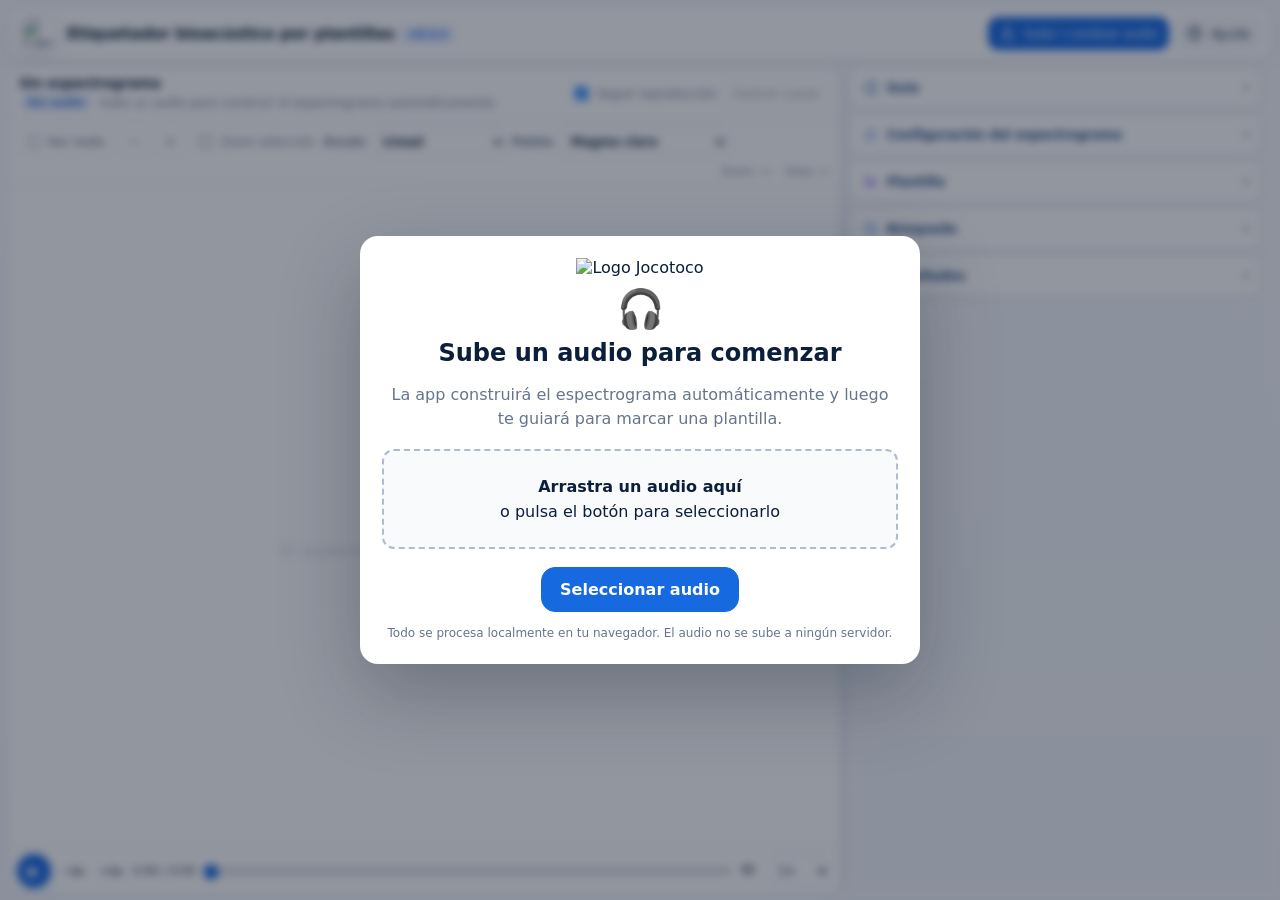
==== commit 2a2ac2b7: "docs(labeler): overhaul documentation and add agent maintenance contract (v45.8.4) docs(labeler): ov" ====
--- a/index.html
+++ b/index.html
@@ -3,8 +3,8 @@
 <head>
   <meta charset="utf-8" />
   <meta name="viewport" content="width=device-width, initial-scale=1" />
-  <title>Etiquetador bioacústico por plantillas v45.8.3</title>
-  <link rel="stylesheet" href="styles.css?v=45.8.3" />
+  <title>Etiquetador bioacústico por plantillas v45.8.4</title>
+  <link rel="stylesheet" href="styles.css?v=45.8.4" />
 </head>
 <body>
   <div id="appShell" class="app-shell">
@@ -12,7 +12,7 @@
       <div class="brand">
         <img class="brand-logo" src="https://jocotoco.org.ec/dct/tmp_adjuntos/noEn/000/073/MatrizDatos_1757014841Logo-jocotoco2025.svg" alt="Logo Jocotoco" />
         <div>
-          <h1>Etiquetador bioacústico por plantillas <span class="version-tag">v45.8.3</span></h1>
+          <h1>Etiquetador bioacústico por plantillas <span class="version-tag">v45.8.4</span></h1>
           <p class="brand-subtitle">Plantillas acústicas + búsqueda por similitud + visor multirresolución</p>
         </div>
       </div>
@@ -218,7 +218,7 @@
             </div>
             <div id="templatePager" class="template-pager template-pager-top">Sin plantillas</div>
 
-            <div class="template-editor-grid">
+            <div id="templateEditorGrid" class="template-editor-grid preview-hidden">
               <div class="template-fields-card">
                 <div class="template-subtitle">Definición de la plantilla</div>
                 <label class="template-label-field">Etiqueta<input id="roiLabel" class="roi-label-input" type="text" placeholder="Ej. especie, código o clase" /></label>
@@ -227,7 +227,7 @@
                 </div>
                 <label class="checkline compound-check template-multi-check"><input id="useMultiSamples" type="checkbox" /><span>Usar varias muestras</span><button type="button" class="info-dot" data-tip="Permite combinar varias muestras del mismo fonotipo. La app alinea las muestras y construye una plantilla compuesta robusta.">i</button></label>
               </div>
-              <div class="template-preview-card-main">
+              <div id="templatePreviewCard" class="template-preview-card-main is-hidden" aria-hidden="true">
                 <div class="sample-preview-title">Vista previa de la plantilla</div>
                 <canvas id="samplePreviewCanvas" class="sample-preview" width="420" height="150" aria-label="Vista previa de la plantilla efectiva"></canvas>
                 <div id="sampleProgress" class="sample-progress is-hidden"><div class="sample-progress-track"><div class="sample-progress-bar"></div></div><div class="sample-progress-text">Plantilla compuesta lista.</div></div>
@@ -318,7 +318,7 @@
 
   <input id="fileInput" type="file" accept=".wav,.mp3,.flac,.ogg,.m4a,audio/*" hidden />
 
-  <script src="src/colormaps.js?v=45.8.3"></script>
-  <script src="src/app.js?v=45.8.3"></script>
+  <script src="src/colormaps.js?v=45.8.4"></script>
+  <script src="src/app.js?v=45.8.4"></script>
 </body>
 </html>
--- a/styles.css
+++ b/styles.css
@@ -1698,3 +1698,9 @@
   width:100%;
   text-align:center;
 }
+
+
+/* v45.8.4 · preview de plantilla solo cuando existe una selección válida */
+.template-preview-card-main.is-hidden{display:none!important}
+.template-editor-grid.preview-hidden{grid-template-columns:minmax(0,1fr)!important}
+.template-editor-grid.preview-hidden .template-fields-card{width:100%;max-width:none}
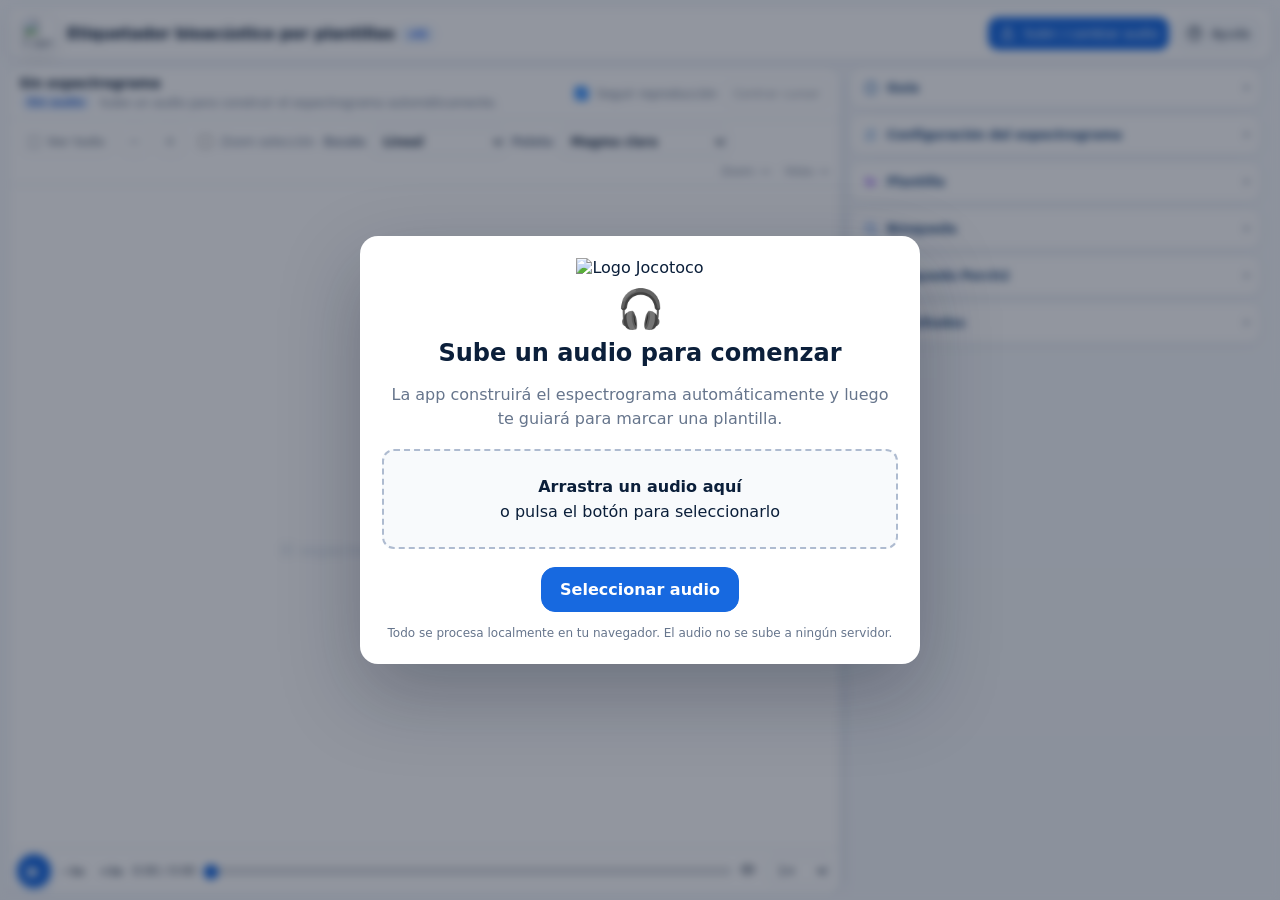
==== commit 05bc430a: "Busqueda Perch2 ## v46 — 2026-08-16  ### Added - Nuevo acordeón **Búsqueda Perch2** inmediatamente d" ====
--- a/index.html
+++ b/index.html
@@ -3,8 +3,8 @@
 <head>
   <meta charset="utf-8" />
   <meta name="viewport" content="width=device-width, initial-scale=1" />
-  <title>Etiquetador bioacústico por plantillas v45.8.4</title>
-  <link rel="stylesheet" href="styles.css?v=45.8.4" />
+  <title>Etiquetador bioacústico por plantillas v46</title>
+  <link rel="stylesheet" href="styles.css?v=46" />
 </head>
 <body>
   <div id="appShell" class="app-shell">
@@ -12,8 +12,8 @@
       <div class="brand">
         <img class="brand-logo" src="https://jocotoco.org.ec/dct/tmp_adjuntos/noEn/000/073/MatrizDatos_1757014841Logo-jocotoco2025.svg" alt="Logo Jocotoco" />
         <div>
-          <h1>Etiquetador bioacústico por plantillas <span class="version-tag">v45.8.4</span></h1>
-          <p class="brand-subtitle">Plantillas acústicas + búsqueda por similitud + visor multirresolución</p>
+          <h1>Etiquetador bioacústico por plantillas <span class="version-tag">v46</span></h1>
+          <p class="brand-subtitle">Plantillas acústicas + búsqueda clásica/Perch2 + visor multirresolución</p>
         </div>
       </div>
       <div class="top-actions">
@@ -275,6 +275,77 @@
           </div>
         </section>
 
+
+
+        <section class="panel-card accordion-panel is-collapsed" data-panel="perch-search">
+          <button class="accordion-head" type="button" aria-expanded="false">
+            <span class="section-title"><span class="section-icon icon-perch" aria-hidden="true"><svg viewBox="0 0 24 24"><path d="M9 4a3 3 0 0 0-5 2.2A3.4 3.4 0 0 0 4.4 12 3.5 3.5 0 0 0 8 17.8V20M15 4a3 3 0 0 1 5 2.2A3.4 3.4 0 0 1 19.6 12 3.5 3.5 0 0 1 16 17.8V20M9 4v16M15 4v16M9 8h2M13 8h2M9 12h2M13 12h2M9 16h2M13 16h2"/><circle cx="12" cy="8" r="1"/><circle cx="12" cy="12" r="1"/><circle cx="12" cy="16" r="1"/></svg></span>Búsqueda Perch2</span>
+            <span class="accordion-icon">▾</span>
+          </button>
+          <div class="accordion-content perch-content">
+            <div class="search-chip-nav"><button id="btnPrevPerchTemplate" class="carousel-btn" type="button" aria-label="Plantilla anterior">‹</button><div id="perchTemplateChips" class="template-chips search-template-chips" aria-label="Plantillas para búsqueda Perch2"></div><button id="btnNextPerchTemplate" class="carousel-btn" type="button" aria-label="Plantilla siguiente">›</button></div>
+            <div id="perchTemplatePager" class="template-pager">Sin plantillas</div>
+
+            <div class="perch-template-card">
+              <div class="perch-card-title"><span class="perch-mini-icon"><svg viewBox="0 0 24 24"><path d="M6 3h9l4 4v14H6zM15 3v5h5"/></svg></span>Plantilla activa</div>
+              <div class="perch-template-facts">
+                <span id="perchTplMode" class="perch-fact">Modo: —</span>
+                <span id="perchTplSample" class="perch-fact">Muestra Perch2: —</span>
+                <span id="perchTplTime" class="perch-fact">Tiempo: —</span>
+                <span id="perchTplFreq" class="perch-fact">Frecuencia: —</span>
+              </div>
+              <div id="perchMultiWarning" class="perch-warning is-hidden"><span class="perch-warning-icon">!</span><span>Perch2 solo utiliza plantilla simple. Si la plantilla es multi-muestra, se usa únicamente la primera muestra.</span></div>
+            </div>
+
+            <div class="perch-two-col">
+              <div class="perch-control-card">
+                <div class="perch-card-title"><span class="perch-mini-icon"><svg viewBox="0 0 24 24"><path d="M3 12h2l1.5-5 2 10 2-13 2 16 2-11 2 7 1.5-4H21"/></svg></span>Señal para Perch2</div>
+                <input id="perchSignalMode" type="hidden" value="full" />
+                <div id="perchSignalSegments" class="perch-segments" role="radiogroup" aria-label="Señal para Perch2">
+                  <button type="button" class="active" data-perch-mode="full">Audio completo</button>
+                  <button type="button" data-perch-mode="band">Banda de frecuencias</button>
+                  <button type="button" data-perch-mode="compare">Comparar</button>
+                </div>
+                <div id="perchBandPanel" class="perch-band-panel is-hidden">
+                  <div class="perch-advanced-head"><span>Configuración avanzada · Banda de frecuencias</span><span aria-hidden="true">⌄</span></div>
+                  <div class="perch-range-label-row"><strong>Rango de frecuencias</strong><span id="perchBandRangeText">—</span></div>
+                  <div class="perch-dual-range" id="perchDualRange">
+                    <div class="perch-range-track"></div><div id="perchRangeFill" class="perch-range-fill"></div>
+                    <input id="perchFminRange" class="perch-range perch-range-min" type="range" min="0" max="1000" step="1" value="0" aria-label="Frecuencia mínima" />
+                    <input id="perchFmaxRange" class="perch-range perch-range-max" type="range" min="0" max="1000" step="1" value="1000" aria-label="Frecuencia máxima" />
+                  </div>
+                  <div class="perch-range-extremes"><span id="perchRangeMinLabel">0.00 kHz</span><span class="perch-mel-note">escala Mel</span><span id="perchRangeMaxLabel">— kHz</span></div>
+                  <div class="perch-band-inputs">
+                    <label>fmin <span><input id="perchFminInput" type="number" min="0" step="0.01" value="0" /> kHz</span></label>
+                    <label>fmax <span><input id="perchFmaxInput" type="number" min="0" step="0.01" value="8" /> kHz</span></label>
+                  </div>
+                  <p class="perch-help">Opcional: filtra la señal antes de calcular el embedding. La barra usa escala Mel para dar más precisión de ajuste en frecuencias bajas.</p>
+                </div>
+              </div>
+
+              <div class="perch-control-card">
+                <div class="perch-card-title"><span class="perch-mini-icon"><svg viewBox="0 0 24 24"><path d="M3 12h18M7 8l-4 4 4 4M17 8l4 4-4 4"/></svg></span>Barrido temporal</div>
+                <label class="control-label"><span class="label-row">Paso temporal <button type="button" class="info-dot" data-tip="Cada cuántos segundos se inicia una nueva ventana Perch2 de 5 s. Menor paso = búsqueda más fina y más lenta.">i</button></span><div class="slider-number-row"><input id="perchStride" type="range" min="0.25" max="2.00" step="0.25" value="0.50" /><input id="perchStrideInput" class="number-compact" type="number" min="0.25" max="2.00" step="0.25" value="0.50" /></div></label>
+                <div class="perch-info-strip"><span>Contexto Perch2: <strong>5.0 s</strong></span><span>Ventanas estimadas: <strong id="perchWindowEstimate">0</strong></span></div>
+              </div>
+            </div>
+
+            <div class="perch-control-card perch-match-card">
+              <div class="perch-card-title"><span class="perch-mini-icon"><svg viewBox="0 0 24 24"><circle cx="12" cy="12" r="7"/><circle cx="12" cy="12" r="3"/><path d="M12 2v3M12 19v3M2 12h3M19 12h3"/></svg></span>Coincidencia <span id="perchLocalBadge" class="perch-local-badge">LOCAL</span></div>
+              <label class="control-label"><span class="label-row">Similitud coseno <button type="button" class="info-dot" data-tip="Coseno real entre embeddings Perch2, de −1 a 1. Cambiarlo después de buscar no recalcula embeddings.">i</button></span><div class="slider-number-row"><input id="perchScore" type="range" min="-1" max="1" step="0.01" value="0.70" /><input id="perchScoreInput" class="number-compact" type="number" min="-1" max="1" step="0.01" value="0.70" /></div></label>
+              <label class="control-label"><span class="label-row">Solape máximo (IoU) <button type="button" class="info-dot" data-tip="NMS temporal: se conserva primero la ventana de mayor score y se suprimen ventanas con IoU superior a este valor.">i</button></span><div class="slider-number-row"><input id="perchIou" type="range" min="0" max="1" step="0.05" value="0.30" /><input id="perchIouInput" class="number-compact" type="number" min="0" max="1" step="0.05" value="0.30" /></div></label>
+              <label class="checkline perch-exclude"><input id="perchExcludeTemplate" type="checkbox" checked />Excluir ventanas que solapen la plantilla</label>
+            </div>
+
+            <div id="perchProgressWrap" class="perch-progress-wrap">
+              <div class="perch-progress-row"><span id="perchModelStatus">Modelo pendiente · se cargará al buscar</span><strong id="perchProgressPct">0%</strong></div>
+              <div class="perch-progress-track"><div id="perchProgressBar" class="perch-progress-bar"></div></div>
+            </div>
+            <div class="perch-actions"><button id="btnSearchPerch" class="btn btn-primary" disabled><span class="ui-icon"><svg viewBox="0 0 24 24"><circle cx="10.5" cy="10.5" r="6.5"/><path d="m15.5 15.5 5 5"/></svg></span>Buscar con Perch2</button><button id="btnCancelPerch" class="btn btn-ghost" disabled><span class="ui-icon"><svg viewBox="0 0 24 24"><rect x="6" y="6" width="12" height="12" rx="1"/></svg></span>Cancelar</button></div>
+            <div id="perchSummary" class="search-status-card">Selecciona una plantilla para buscar con Perch2.</div>
+          </div>
+        </section>
+
         <section class="panel-card results-card accordion-panel is-collapsed" data-panel="results">
           <button class="accordion-head" type="button" aria-expanded="false">
             <span class="section-title"><span class="section-icon icon-results" aria-hidden="true"><svg viewBox="0 0 24 24"><path d="M5 5h14v14H5zM5 10h14M10 5v14"/></svg></span>Resultados</span>
@@ -282,7 +353,7 @@
           </button>
           <div class="accordion-content results-content">
             <div class="results-actions export-actions export-actions-top"><button id="btnExportCsv" class="btn btn-small" disabled><span class="ui-icon export-csv"><svg viewBox="0 0 24 24"><path d="M6 3h9l4 4v14H6zM15 3v5h5M9 13h6M9 17h6"/></svg></span>Exportar CSV</button><button id="btnExportXlsx" class="btn btn-small" disabled><span class="export-x-icon">X</span>Exportar XLSX</button><button id="btnExportTxt" class="btn btn-small" disabled><span class="ui-icon export-txt"><svg viewBox="0 0 24 24"><path d="M6 3h8l4 4v14H6z"/><path d="M14 3v5h5"/><path d="M8.5 12h7M8.5 15h7M8.5 18h5"/></svg></span>Exportar TXT Audacity</button></div>
-            <div class="table-wrap"><table id="matchesTable"><thead><tr><th class="sortable" data-sort="rank">#</th><th class="sortable" data-sort="etiqueta">etiqueta</th><th class="sortable" data-sort="score">score</th><th class="sortable" data-sort="tmin">tmin (s)</th><th class="sortable" data-sort="tmax">tmax (s)</th><th class="sortable" data-sort="fmin">fmin (kHz)</th><th class="sortable" data-sort="fmax">fmax (kHz)</th></tr></thead><tbody><tr><td colspan="7" class="muted-cell">Sin resultados</td></tr></tbody></table></div>
+            <div class="table-wrap"><table id="matchesTable"><thead><tr><th class="sortable" data-sort="rank">#</th><th class="sortable" data-sort="etiqueta">etiqueta</th><th class="sortable" data-sort="method">método</th><th class="sortable" data-sort="score">score</th><th class="sortable" data-sort="tmin">tmin (s)</th><th class="sortable" data-sort="tmax">tmax (s)</th><th class="sortable" data-sort="fmin">fmin (kHz)</th><th class="sortable" data-sort="fmax">fmax (kHz)</th></tr></thead><tbody><tr><td colspan="8" class="muted-cell">Sin resultados</td></tr></tbody></table></div>
             <div id="resultsFooterSummary" class="results-footer-summary"><span class="ui-icon"><svg viewBox="0 0 24 24"><path d="M8 6h12M8 12h12M8 18h12M4 6h.01M4 12h.01M4 18h.01"/></svg></span><strong>0 coincidencias</strong><span>· ordenado por score</span></div>
           </div>
         </section>
@@ -318,7 +389,7 @@
 
   <input id="fileInput" type="file" accept=".wav,.mp3,.flac,.ogg,.m4a,audio/*" hidden />
 
-  <script src="src/colormaps.js?v=45.8.4"></script>
-  <script src="src/app.js?v=45.8.4"></script>
+  <script src="src/colormaps.js?v=46"></script>
+  <script src="src/app.js?v=46"></script>
 </body>
 </html>
--- a/styles.css
+++ b/styles.css
@@ -1704,3 +1704,24 @@
 .template-preview-card-main.is-hidden{display:none!important}
 .template-editor-grid.preview-hidden{grid-template-columns:minmax(0,1fr)!important}
 .template-editor-grid.preview-hidden .template-fields-card{width:100%;max-width:none}
+
+
+/* =========================================================
+   v46 · Búsqueda Perch2 local (ONNX/WebGPU/WASM)
+   ========================================================= */
+.icon-perch{color:#1769e0}.icon-perch svg{stroke-width:1.75}
+.perch-content{display:flex;flex-direction:column;gap:8px}
+.perch-template-card,.perch-control-card{border:1px solid #dbe5ef;border-radius:11px;background:#fff;padding:9px;box-shadow:0 2px 7px rgba(15,23,42,.035)}
+.perch-card-title{display:flex;align-items:center;gap:6px;color:#172d4c;font-size:11.5px;font-weight:850;margin-bottom:7px}.perch-mini-icon{width:18px;height:18px;display:grid;place-items:center;color:#1769e0}.perch-mini-icon svg{width:17px;height:17px;fill:none;stroke:currentColor;stroke-width:1.8;stroke-linecap:round;stroke-linejoin:round}
+.perch-template-facts{display:grid;grid-template-columns:repeat(2,minmax(0,1fr));gap:5px}.perch-fact{min-width:0;padding:5px 7px;border:1px solid #dfe7ef;border-radius:7px;background:#fbfdff;color:#53667d;font-size:9.6px;white-space:nowrap;overflow:hidden;text-overflow:ellipsis}
+.perch-warning{display:flex;align-items:flex-start;gap:7px;margin-top:7px;padding:7px 8px;border:1px solid #f6c978;border-radius:8px;background:#fff9ec;color:#95601b;font-size:9.5px;line-height:1.35}.perch-warning-icon{flex:0 0 17px;width:17px;height:17px;border:1.5px solid currentColor;border-radius:50%;display:grid;place-items:center;font-weight:900;font-size:10px}
+.perch-two-col{display:grid;grid-template-columns:1fr 1fr;gap:8px;align-items:start}.perch-segments{display:grid;grid-template-columns:repeat(3,minmax(0,1fr));border:1px solid #d7e1ec;border-radius:8px;overflow:hidden;background:#f8fafc}.perch-segments button{min-width:0;border:0;border-right:1px solid #d7e1ec;background:transparent;color:#465970;padding:7px 5px;font:inherit;font-size:9.4px;font-weight:750;cursor:pointer;white-space:nowrap}.perch-segments button:last-child{border-right:0}.perch-segments button.active{background:#1769e0;color:#fff}.perch-segments button:focus-visible{outline:2px solid #8bb8f5;outline-offset:-2px}
+.perch-band-panel{margin-top:7px;border:1px solid #b9d1f5;border-radius:8px;background:#f9fcff;padding:7px}.perch-band-panel.is-hidden,.perch-warning.is-hidden{display:none!important}.perch-advanced-head{display:flex;justify-content:space-between;gap:8px;color:#1769e0;font-weight:800;font-size:9.7px;margin-bottom:7px}.perch-range-label-row{display:flex;justify-content:space-between;gap:8px;color:#34465d;font-size:9.4px}.perch-range-label-row span{color:#1769e0;font-variant-numeric:tabular-nums}
+.perch-dual-range{position:relative;height:28px;margin:2px 0 0}.perch-range-track,.perch-range-fill{position:absolute;left:4px;right:4px;top:13px;height:4px;border-radius:999px}.perch-range-track{background:#d9e2ec}.perch-range-fill{right:auto;background:#1769e0;width:100%}.perch-range{position:absolute;inset:0;width:100%;height:28px;margin:0;background:transparent;appearance:none;-webkit-appearance:none;pointer-events:none}.perch-range::-webkit-slider-runnable-track{height:4px;background:transparent}.perch-range::-moz-range-track{height:4px;background:transparent}.perch-range::-webkit-slider-thumb{appearance:none;-webkit-appearance:none;width:17px;height:17px;margin-top:-6.5px;border-radius:50%;border:2px solid #1769e0;background:#fff;box-shadow:0 1px 4px rgba(15,23,42,.15);pointer-events:auto;cursor:grab}.perch-range::-moz-range-thumb{width:15px;height:15px;border-radius:50%;border:2px solid #1769e0;background:#fff;box-shadow:0 1px 4px rgba(15,23,42,.15);pointer-events:auto;cursor:grab}.perch-range-min{z-index:3}.perch-range-max{z-index:4}
+.perch-range-extremes{display:grid;grid-template-columns:1fr auto 1fr;align-items:center;margin-top:-1px;color:#6f8094;font-size:8.5px}.perch-range-extremes span:last-child{text-align:right}.perch-mel-note{padding:2px 5px;border-radius:999px;background:#eef5ff;color:#1769e0;font-size:7.8px;font-weight:800;letter-spacing:.02em}
+.perch-band-inputs{display:grid;grid-template-columns:1fr 1fr;gap:6px;margin-top:6px}.perch-band-inputs label{display:flex;align-items:center;justify-content:space-between;gap:5px;color:#5a6b80;font-size:9px}.perch-band-inputs label span{display:flex;align-items:center;gap:3px}.perch-band-inputs input{width:54px;min-width:0;padding:4px 5px;border:1px solid #cbd8e6;border-radius:6px;background:#fff;color:#172d4c;font:inherit;font-variant-numeric:tabular-nums}.perch-help{margin:6px 0 0;color:#728197;font-size:8.7px;line-height:1.35}
+.perch-info-strip{display:grid;grid-template-columns:1fr 1fr;gap:4px;margin-top:7px;padding:7px;border:1px solid #c9dcf8;border-radius:8px;background:#f7fbff;color:#586b82;font-size:9px}.perch-info-strip span+span{border-left:1px solid #d5e1ef;padding-left:7px}.perch-info-strip strong{color:#1769e0;font-variant-numeric:tabular-nums}.perch-match-card .control-label{margin-top:5px}.perch-local-badge{margin-left:auto;padding:2px 6px;border-radius:6px;background:#dff7e8;color:#168349;font-size:8.2px;letter-spacing:.04em}.perch-exclude{margin-top:6px;font-size:9.5px}
+.perch-progress-wrap{padding:7px 8px;border:1px solid #dbe5ef;border-radius:9px;background:#fbfdff}.perch-progress-row{display:flex;justify-content:space-between;gap:8px;color:#53667d;font-size:9.2px}.perch-progress-row strong{color:#1769e0;font-variant-numeric:tabular-nums}.perch-progress-track{height:5px;margin-top:5px;border-radius:999px;background:#e4ebf3;overflow:hidden}.perch-progress-bar{height:100%;width:0;background:linear-gradient(90deg,#1769e0,#17a4d9);border-radius:inherit;transition:width .18s ease}.perch-progress-wrap.is-running{border-color:#9fc0f5;background:#f7fbff}.perch-progress-wrap.is-ready{border-color:#b9e2c7;background:#f6fff9}.perch-progress-wrap.is-error{border-color:#f0b5b5;background:#fff8f8}
+.perch-actions{display:grid;grid-template-columns:1.45fr .75fr;gap:7px}.perch-actions .btn{min-height:37px;justify-content:center}.method-badge{display:inline-flex;align-items:center;max-width:110px;padding:2px 5px;border-radius:999px;background:#eef5ff;color:#1769e0;font-size:8.5px;font-weight:800;white-space:nowrap;overflow:hidden;text-overflow:ellipsis}.method-badge.perch{background:#eef5ff;color:#1769e0}.method-badge.classic{background:#eef8f1;color:#28734b}
+@container sidepanel (max-width:460px){.perch-two-col{grid-template-columns:1fr}.perch-template-facts{grid-template-columns:1fr 1fr}.perch-segments button{font-size:8.7px;padding-left:3px;padding-right:3px}.perch-band-inputs{grid-template-columns:1fr}.perch-actions{grid-template-columns:1fr 1fr}}
+@container sidepanel (max-width:360px){.perch-template-facts{grid-template-columns:1fr}.perch-segments{grid-template-columns:1fr}.perch-segments button{border-right:0;border-bottom:1px solid #d7e1ec}.perch-segments button:last-child{border-bottom:0}.perch-info-strip{grid-template-columns:1fr}.perch-info-strip span+span{border-left:0;border-top:1px solid #d5e1ef;padding-left:0;padding-top:4px}}
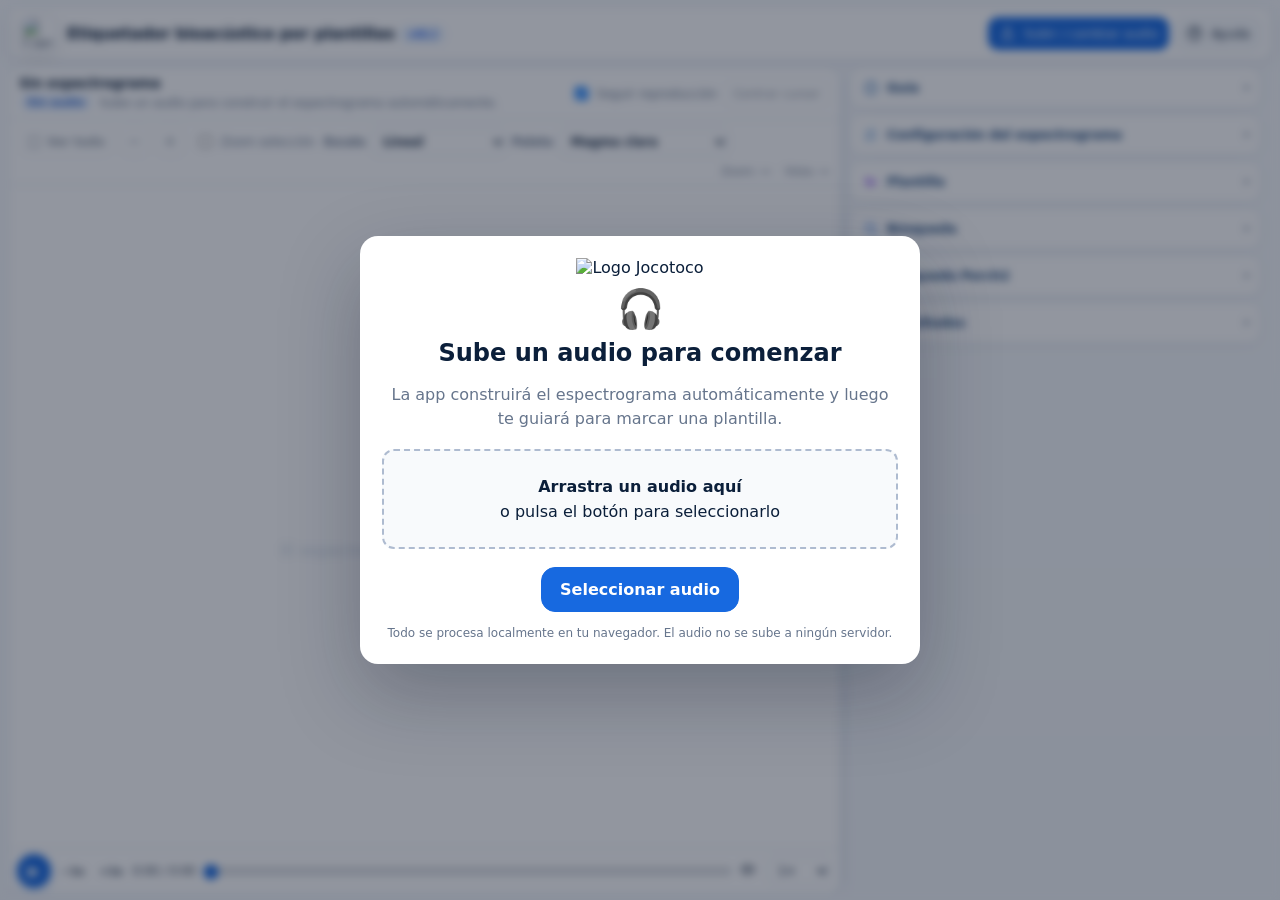
==== commit e753cc82: "v48.2 — 2026-08-16 ## v48.2 — 2026-08-16  ### Changed - El ancho mínimo de una caja Perch2 refinada " ====
--- a/index.html
+++ b/index.html
@@ -3,8 +3,8 @@
 <head>
   <meta charset="utf-8" />
   <meta name="viewport" content="width=device-width, initial-scale=1" />
-  <title>Etiquetador bioacústico por plantillas v46</title>
-  <link rel="stylesheet" href="styles.css?v=46" />
+  <title>Etiquetador bioacústico por plantillas v48.2</title>
+  <link rel="stylesheet" href="styles.css?v=48.2" />
 </head>
 <body>
   <div id="appShell" class="app-shell">
@@ -12,7 +12,7 @@
       <div class="brand">
         <img class="brand-logo" src="https://jocotoco.org.ec/dct/tmp_adjuntos/noEn/000/073/MatrizDatos_1757014841Logo-jocotoco2025.svg" alt="Logo Jocotoco" />
         <div>
-          <h1>Etiquetador bioacústico por plantillas <span class="version-tag">v46</span></h1>
+          <h1>Etiquetador bioacústico por plantillas <span class="version-tag">v48.2</span></h1>
           <p class="brand-subtitle">Plantillas acústicas + búsqueda clásica/Perch2 + visor multirresolución</p>
         </div>
       </div>
@@ -223,7 +223,7 @@
                 <div class="template-subtitle">Definición de la plantilla</div>
                 <label class="template-label-field">Etiqueta<input id="roiLabel" class="roi-label-input" type="text" placeholder="Ej. especie, código o clase" /></label>
                 <div class="template-roi-grid">
-                  <label>tmin (s)<input id="roiTmin" type="number" step="0.001" value="0" /></label><label>tmax (s)<input id="roiTmax" type="number" step="0.001" value="0" /></label><label>fmin (kHz)<input id="roiFmin" type="number" step="0.001" value="0" /></label><label>fmax (kHz)<input id="roiFmax" type="number" step="0.001" value="0" /></label>
+                  <label>tmin (s)<input id="roiTmin" type="number" step="0.001" value="0" /></label><label>tmax (s)<input id="roiTmax" type="number" step="0.001" value="0" /></label><label>Frecuencia mínima (kHz)<input id="roiFmin" type="number" step="0.001" value="0.000" /></label><label>Frecuencia máxima (kHz)<input id="roiFmax" type="number" step="0.001" value="0.000" /></label>
                 </div>
                 <label class="checkline compound-check template-multi-check"><input id="useMultiSamples" type="checkbox" /><span>Usar varias muestras</span><button type="button" class="info-dot" data-tip="Permite combinar varias muestras del mismo fonotipo. La app alinea las muestras y construye una plantilla compuesta robusta.">i</button></label>
               </div>
@@ -265,8 +265,8 @@
             <label class="control-label search-full-field"><span class="label-row">Método de comparación <button type="button" class="info-dot" data-tip="Define cómo se compara la plantilla con cada ventana candidata.">i</button></span><select id="metricSelect"><option value="coseno" selected>coseno</option><option value="correlacion">correlación normalizada</option><option value="euclidiana">euclidiana normalizada</option><option value="correlacion_cruzada">correlación cruzada</option><option value="correlacion_cruzada_2d">correlación cruzada 2D</option><option value="correlacion_2d_multiescala">correlación 2D multi-escala</option></select></label>
             <div class="auto-adjust-block"><div class="label-row">Autoajuste <button type="button" class="info-dot" data-tip="Ninguno usa tus valores manuales. Balanceado es el recomendado para la primera búsqueda.">i</button></div><select id="autoAdjustMode" class="native-select-hidden"><option value="none">Ninguno</option><option value="conservador">Conservador</option><option value="balanceado" selected>Balanceado</option><option value="sensible">Sensible</option></select><div id="autoAdjustSegments" class="auto-adjust-segments" role="radiogroup" aria-label="Autoajuste"><button type="button" data-auto-mode="none">Ninguno</button><button type="button" data-auto-mode="conservador">Conservador</button><button type="button" data-auto-mode="balanceado" class="active">Balanceado</button><button type="button" data-auto-mode="sensible">Sensible</button></div></div>
             <div class="search-control-grid">
-              <div class="search-cell"><label class="control-label"><span class="label-row">Score mínimo <button type="button" class="info-dot" data-tip="Umbral de similitud entre 0 y 1.">i</button></span><div class="slider-number-row"><input id="scoreThreshold" type="range" min="0" max="0.99" step="0.001" value="0.85" /><input id="scoreThresholdInput" class="number-compact" type="number" min="0" max="0.99" step="0.001" value="0.85" /></div></label></div>
-              <div class="search-cell"><label class="control-label"><span class="label-row">Separación entre ventanas <button type="button" class="info-dot" data-tip="Cada cuántos segundos se prueba una nueva ventana.">i</button></span><div class="slider-number-row"><input id="strideSec" type="range" min="0.01" max="1.00" step="0.01" value="0.10" /><input id="strideSecInput" class="number-compact" type="number" min="0.01" max="1.00" step="0.01" value="0.10" /></div></label></div>
+              <div class="search-cell"><label class="control-label"><span class="label-row">Score mínimo <button type="button" class="info-dot" data-tip="Umbral de similitud entre 0 y 1. Después de buscar, moverlo refiltra candidatos ya calculados sin ejecutar nuevamente el motor.">i</button></span><div class="slider-number-row"><input id="scoreThreshold" type="range" min="0" max="0.99" step="0.001" value="0.85" /><input id="scoreThresholdInput" class="number-compact" type="number" min="0" max="0.99" step="0.001" value="0.85" /></div></label></div>
+              <div class="search-cell"><label class="control-label"><span class="label-row">Separación entre ventanas <button type="button" class="info-dot" data-tip="Cada cuántos segundos se prueba una nueva ventana. Cambiar este valor altera el barrido y requiere una nueva búsqueda.">i</button></span><div class="slider-number-row"><input id="strideSec" type="range" min="0.01" max="1.00" step="0.01" value="0.10" /><input id="strideSecInput" class="number-compact" type="number" min="0.01" max="1.00" step="0.01" value="0.10" /></div></label></div>
             </div>
             <div class="check-grid-row"><label class="checkline auto-adjust-row compact-check"><input id="expertMode" type="checkbox" />Modo experto<button type="button" class="info-dot" data-tip="Muestra parámetros técnicos del autoajuste.">i</button></label><label class="checkline auto-adjust-row compact-check"><input id="showActiveMatches" type="checkbox" checked />Ver cajas<button type="button" class="info-dot" data-tip="Muestra u oculta las cajas inferidas de la plantilla activa.">i</button></label></div>
             <div id="expertPanel" class="expert-panel is-hidden"><div class="expert-panel-title"><span class="ui-icon"><svg viewBox="0 0 24 24"><path d="M4 7h10M18 7h2M4 17h2M10 17h10M14 4v6M7 14v6"/></svg></span>Opciones expertas</div><label class="control-label compact-control">Mínimo objetivo<div class="slider-number-row"><input id="expertMinMatches" type="range" min="1" max="20" step="1" value="3" /><input id="expertMinMatchesInput" class="number-compact" type="number" min="1" max="20" step="1" value="3" /></div></label><label class="control-label compact-control">Máximo automático<div class="slider-number-row"><input id="expertMaxMatches" type="range" min="5" max="200" step="1" value="30" /><input id="expertMaxMatchesInput" class="number-compact" type="number" min="5" max="200" step="1" value="30" /></div></label><label class="control-label compact-control">Prominencia mínima<div class="slider-number-row"><input id="expertProminence" type="range" min="0" max="0.40" step="0.005" value="0.035" /><input id="expertProminenceInput" class="number-compact" type="number" min="0" max="0.40" step="0.005" value="0.035" /></div></label><label class="control-label compact-control">Agrupamiento temporal<div class="slider-number-row"><input id="expertGroupFactor" type="range" min="0.40" max="2.00" step="0.05" value="1.00" /><input id="expertGroupFactorInput" class="number-compact" type="number" min="0.40" max="2.00" step="0.05" value="1.00" /></div></label></div>
@@ -300,12 +300,13 @@
             <div class="perch-two-col">
               <div class="perch-control-card">
                 <div class="perch-card-title"><span class="perch-mini-icon"><svg viewBox="0 0 24 24"><path d="M3 12h2l1.5-5 2 10 2-13 2 16 2-11 2 7 1.5-4H21"/></svg></span>Señal para Perch2</div>
-                <input id="perchSignalMode" type="hidden" value="full" />
+                <input id="perchSignalMode" type="hidden" value="auto" />
                 <div id="perchSignalSegments" class="perch-segments" role="radiogroup" aria-label="Señal para Perch2">
-                  <button type="button" class="active" data-perch-mode="full">Audio completo</button>
+                  <button type="button" class="active" data-perch-mode="auto">Automático</button>
+                  <button type="button" data-perch-mode="full">Audio completo</button>
                   <button type="button" data-perch-mode="band">Banda de frecuencias</button>
-                  <button type="button" data-perch-mode="compare">Comparar</button>
                 </div>
+                <p id="perchSignalHelp" class="perch-help perch-mode-help">Automático usa exclusivamente el rango de frecuencias de la muestra usada por Perch2.</p>
                 <div id="perchBandPanel" class="perch-band-panel is-hidden">
                   <div class="perch-advanced-head"><span>Configuración avanzada · Banda de frecuencias</span><span aria-hidden="true">⌄</span></div>
                   <div class="perch-range-label-row"><strong>Rango de frecuencias</strong><span id="perchBandRangeText">—</span></div>
@@ -314,10 +315,10 @@
                     <input id="perchFminRange" class="perch-range perch-range-min" type="range" min="0" max="1000" step="1" value="0" aria-label="Frecuencia mínima" />
                     <input id="perchFmaxRange" class="perch-range perch-range-max" type="range" min="0" max="1000" step="1" value="1000" aria-label="Frecuencia máxima" />
                   </div>
-                  <div class="perch-range-extremes"><span id="perchRangeMinLabel">0.00 kHz</span><span class="perch-mel-note">escala Mel</span><span id="perchRangeMaxLabel">— kHz</span></div>
+                  <div class="perch-range-extremes"><span id="perchRangeMinLabel">0.000 kHz</span><span class="perch-mel-note">escala Mel</span><span id="perchRangeMaxLabel">— kHz</span></div>
                   <div class="perch-band-inputs">
-                    <label>fmin <span><input id="perchFminInput" type="number" min="0" step="0.01" value="0" /> kHz</span></label>
-                    <label>fmax <span><input id="perchFmaxInput" type="number" min="0" step="0.01" value="8" /> kHz</span></label>
+                    <label>Frecuencia mínima <span><input id="perchFminInput" type="number" min="0" step="0.001" value="0.000" /> kHz</span></label>
+                    <label>Frecuencia máxima <span><input id="perchFmaxInput" type="number" min="0" step="0.001" value="8.000" /> kHz</span></label>
                   </div>
                   <p class="perch-help">Opcional: filtra la señal antes de calcular el embedding. La barra usa escala Mel para dar más precisión de ajuste en frecuencias bajas.</p>
                 </div>
@@ -333,8 +334,17 @@
             <div class="perch-control-card perch-match-card">
               <div class="perch-card-title"><span class="perch-mini-icon"><svg viewBox="0 0 24 24"><circle cx="12" cy="12" r="7"/><circle cx="12" cy="12" r="3"/><path d="M12 2v3M12 19v3M2 12h3M19 12h3"/></svg></span>Coincidencia <span id="perchLocalBadge" class="perch-local-badge">LOCAL</span></div>
               <label class="control-label"><span class="label-row">Similitud coseno <button type="button" class="info-dot" data-tip="Coseno real entre embeddings Perch2, de −1 a 1. Cambiarlo después de buscar no recalcula embeddings.">i</button></span><div class="slider-number-row"><input id="perchScore" type="range" min="-1" max="1" step="0.01" value="0.70" /><input id="perchScoreInput" class="number-compact" type="number" min="-1" max="1" step="0.01" value="0.70" /></div></label>
-              <label class="control-label"><span class="label-row">Solape máximo (IoU) <button type="button" class="info-dot" data-tip="NMS temporal: se conserva primero la ventana de mayor score y se suprimen ventanas con IoU superior a este valor.">i</button></span><div class="slider-number-row"><input id="perchIou" type="range" min="0" max="1" step="0.05" value="0.30" /><input id="perchIouInput" class="number-compact" type="number" min="0" max="1" step="0.05" value="0.30" /></div></label>
               <label class="checkline perch-exclude"><input id="perchExcludeTemplate" type="checkbox" checked />Excluir ventanas que solapen la plantilla</label>
+              <div class="perch-refine-block">
+                <div class="perch-refine-head"><label class="checkline"><input id="perchTemporalRefine" type="checkbox" checked /><strong>Ajuste temporal por perfil de coseno</strong></label><div class="perch-refine-badges"><span id="perchResolutionText" class="perch-resolution-badge">Ancho mínimo: — · plantilla</span><span id="perchStrideResolutionText" class="perch-resolution-badge perch-resolution-secondary">Paso: 0.500 s</span></div></div>
+                <p class="perch-help perch-profile-help">El perfil temporal del coseno identifica picos y valles y usa el solapamiento de las ventanas de 5 s para estimar cajas más estrechas.</p>
+                <details class="perch-refine-advanced">
+                  <summary>Configuración avanzada · Perfil temporal</summary>
+                  <label class="control-label perch-semantic-control"><span class="label-row">Ajuste de bordes <button type="button" class="info-dot" data-tip="Controla el nivel relativo de prominencia usado para medir el ancho del pico. Más fino aprovecha una porción más amplia del perfil y produce cajas más estrechas. La caja nunca será más corta que la plantilla usada por Perch2.">i</button><span id="perchEdgeText" class="perch-inline-value">Equilibrado</span></span><input id="perchEdgeAdjustment" type="range" min="0" max="100" step="5" value="40" /><span class="perch-semantic-extremes"><span>Fino</span><span>Conservador</span></span></label>
+                  <label class="control-label perch-semantic-control"><span class="label-row">Separación entre huellas <button type="button" class="info-dot" data-tip="Decide cuán profundo debe ser el valle entre dos máximos del perfil para considerarlos huellas distintas. Hacia Separar, valles más pequeños dividen eventos.">i</button><span id="perchSeparationText" class="perch-inline-value">Equilibrada</span></span><input id="perchPeakSeparation" type="range" min="0" max="100" step="5" value="50" /><span class="perch-semantic-extremes"><span>Unir</span><span>Separar</span></span></label>
+                  <label class="control-label"><span class="label-row">Padding final (s) <button type="button" class="info-dot" data-tip="Expande por igual ambos lados de la caja ya estimada. No cambia embeddings ni el perfil de coseno.">i</button></span><div class="slider-number-row"><input id="perchPadding" type="range" min="0" max="1.00" step="0.05" value="0.00" /><input id="perchPaddingInput" class="number-compact" type="number" min="0" max="1.00" step="0.05" value="0.00" /></div></label>
+                </details>
+              </div>
             </div>
 
             <div id="perchProgressWrap" class="perch-progress-wrap">
@@ -353,7 +363,7 @@
           </button>
           <div class="accordion-content results-content">
             <div class="results-actions export-actions export-actions-top"><button id="btnExportCsv" class="btn btn-small" disabled><span class="ui-icon export-csv"><svg viewBox="0 0 24 24"><path d="M6 3h9l4 4v14H6zM15 3v5h5M9 13h6M9 17h6"/></svg></span>Exportar CSV</button><button id="btnExportXlsx" class="btn btn-small" disabled><span class="export-x-icon">X</span>Exportar XLSX</button><button id="btnExportTxt" class="btn btn-small" disabled><span class="ui-icon export-txt"><svg viewBox="0 0 24 24"><path d="M6 3h8l4 4v14H6z"/><path d="M14 3v5h5"/><path d="M8.5 12h7M8.5 15h7M8.5 18h5"/></svg></span>Exportar TXT Audacity</button></div>
-            <div class="table-wrap"><table id="matchesTable"><thead><tr><th class="sortable" data-sort="rank">#</th><th class="sortable" data-sort="etiqueta">etiqueta</th><th class="sortable" data-sort="method">método</th><th class="sortable" data-sort="score">score</th><th class="sortable" data-sort="tmin">tmin (s)</th><th class="sortable" data-sort="tmax">tmax (s)</th><th class="sortable" data-sort="fmin">fmin (kHz)</th><th class="sortable" data-sort="fmax">fmax (kHz)</th></tr></thead><tbody><tr><td colspan="8" class="muted-cell">Sin resultados</td></tr></tbody></table></div>
+            <div class="table-wrap"><table id="matchesTable"><thead><tr><th class="sortable" data-sort="rank">#</th><th class="sortable" data-sort="etiqueta">etiqueta</th><th class="sortable" data-sort="method">método</th><th class="sortable" data-sort="score">score</th><th class="sortable" data-sort="tmin">tmin (s)</th><th class="sortable" data-sort="tmax">tmax (s)</th><th class="sortable" data-sort="fmin">frec. mínima (kHz)</th><th class="sortable" data-sort="fmax">frec. máxima (kHz)</th></tr></thead><tbody><tr><td colspan="8" class="muted-cell">Sin resultados</td></tr></tbody></table></div>
             <div id="resultsFooterSummary" class="results-footer-summary"><span class="ui-icon"><svg viewBox="0 0 24 24"><path d="M8 6h12M8 12h12M8 18h12M4 6h.01M4 12h.01M4 18h.01"/></svg></span><strong>0 coincidencias</strong><span>· ordenado por score</span></div>
           </div>
         </section>
@@ -389,7 +399,7 @@
 
   <input id="fileInput" type="file" accept=".wav,.mp3,.flac,.ogg,.m4a,audio/*" hidden />
 
-  <script src="src/colormaps.js?v=46"></script>
-  <script src="src/app.js?v=46"></script>
+  <script src="src/colormaps.js?v=48.2"></script>
+  <script src="src/app.js?v=48.2"></script>
 </body>
 </html>
--- a/styles.css
+++ b/styles.css
@@ -1707,7 +1707,7 @@
 
 
 /* =========================================================
-   v46 · Búsqueda Perch2 local (ONNX/WebGPU/WASM)
+   v48.2 · Búsqueda Perch2 local (ONNX/WebGPU/WASM)
    ========================================================= */
 .icon-perch{color:#1769e0}.icon-perch svg{stroke-width:1.75}
 .perch-content{display:flex;flex-direction:column;gap:8px}
@@ -1719,9 +1719,20 @@
 .perch-band-panel{margin-top:7px;border:1px solid #b9d1f5;border-radius:8px;background:#f9fcff;padding:7px}.perch-band-panel.is-hidden,.perch-warning.is-hidden{display:none!important}.perch-advanced-head{display:flex;justify-content:space-between;gap:8px;color:#1769e0;font-weight:800;font-size:9.7px;margin-bottom:7px}.perch-range-label-row{display:flex;justify-content:space-between;gap:8px;color:#34465d;font-size:9.4px}.perch-range-label-row span{color:#1769e0;font-variant-numeric:tabular-nums}
 .perch-dual-range{position:relative;height:28px;margin:2px 0 0}.perch-range-track,.perch-range-fill{position:absolute;left:4px;right:4px;top:13px;height:4px;border-radius:999px}.perch-range-track{background:#d9e2ec}.perch-range-fill{right:auto;background:#1769e0;width:100%}.perch-range{position:absolute;inset:0;width:100%;height:28px;margin:0;background:transparent;appearance:none;-webkit-appearance:none;pointer-events:none}.perch-range::-webkit-slider-runnable-track{height:4px;background:transparent}.perch-range::-moz-range-track{height:4px;background:transparent}.perch-range::-webkit-slider-thumb{appearance:none;-webkit-appearance:none;width:17px;height:17px;margin-top:-6.5px;border-radius:50%;border:2px solid #1769e0;background:#fff;box-shadow:0 1px 4px rgba(15,23,42,.15);pointer-events:auto;cursor:grab}.perch-range::-moz-range-thumb{width:15px;height:15px;border-radius:50%;border:2px solid #1769e0;background:#fff;box-shadow:0 1px 4px rgba(15,23,42,.15);pointer-events:auto;cursor:grab}.perch-range-min{z-index:3}.perch-range-max{z-index:4}
 .perch-range-extremes{display:grid;grid-template-columns:1fr auto 1fr;align-items:center;margin-top:-1px;color:#6f8094;font-size:8.5px}.perch-range-extremes span:last-child{text-align:right}.perch-mel-note{padding:2px 5px;border-radius:999px;background:#eef5ff;color:#1769e0;font-size:7.8px;font-weight:800;letter-spacing:.02em}
-.perch-band-inputs{display:grid;grid-template-columns:1fr 1fr;gap:6px;margin-top:6px}.perch-band-inputs label{display:flex;align-items:center;justify-content:space-between;gap:5px;color:#5a6b80;font-size:9px}.perch-band-inputs label span{display:flex;align-items:center;gap:3px}.perch-band-inputs input{width:54px;min-width:0;padding:4px 5px;border:1px solid #cbd8e6;border-radius:6px;background:#fff;color:#172d4c;font:inherit;font-variant-numeric:tabular-nums}.perch-help{margin:6px 0 0;color:#728197;font-size:8.7px;line-height:1.35}
+.perch-band-inputs{display:grid;grid-template-columns:1fr;gap:5px;margin-top:6px}.perch-band-inputs label{display:flex;align-items:center;justify-content:space-between;gap:5px;color:#5a6b80;font-size:9px}.perch-band-inputs label span{display:flex;align-items:center;gap:3px}.perch-band-inputs input{width:54px;min-width:0;padding:4px 5px;border:1px solid #cbd8e6;border-radius:6px;background:#fff;color:#172d4c;font:inherit;font-variant-numeric:tabular-nums}.perch-help{margin:6px 0 0;color:#728197;font-size:8.7px;line-height:1.35}
 .perch-info-strip{display:grid;grid-template-columns:1fr 1fr;gap:4px;margin-top:7px;padding:7px;border:1px solid #c9dcf8;border-radius:8px;background:#f7fbff;color:#586b82;font-size:9px}.perch-info-strip span+span{border-left:1px solid #d5e1ef;padding-left:7px}.perch-info-strip strong{color:#1769e0;font-variant-numeric:tabular-nums}.perch-match-card .control-label{margin-top:5px}.perch-local-badge{margin-left:auto;padding:2px 6px;border-radius:6px;background:#dff7e8;color:#168349;font-size:8.2px;letter-spacing:.04em}.perch-exclude{margin-top:6px;font-size:9.5px}
 .perch-progress-wrap{padding:7px 8px;border:1px solid #dbe5ef;border-radius:9px;background:#fbfdff}.perch-progress-row{display:flex;justify-content:space-between;gap:8px;color:#53667d;font-size:9.2px}.perch-progress-row strong{color:#1769e0;font-variant-numeric:tabular-nums}.perch-progress-track{height:5px;margin-top:5px;border-radius:999px;background:#e4ebf3;overflow:hidden}.perch-progress-bar{height:100%;width:0;background:linear-gradient(90deg,#1769e0,#17a4d9);border-radius:inherit;transition:width .18s ease}.perch-progress-wrap.is-running{border-color:#9fc0f5;background:#f7fbff}.perch-progress-wrap.is-ready{border-color:#b9e2c7;background:#f6fff9}.perch-progress-wrap.is-error{border-color:#f0b5b5;background:#fff8f8}
 .perch-actions{display:grid;grid-template-columns:1.45fr .75fr;gap:7px}.perch-actions .btn{min-height:37px;justify-content:center}.method-badge{display:inline-flex;align-items:center;max-width:110px;padding:2px 5px;border-radius:999px;background:#eef5ff;color:#1769e0;font-size:8.5px;font-weight:800;white-space:nowrap;overflow:hidden;text-overflow:ellipsis}.method-badge.perch{background:#eef5ff;color:#1769e0}.method-badge.classic{background:#eef8f1;color:#28734b}
 @container sidepanel (max-width:460px){.perch-two-col{grid-template-columns:1fr}.perch-template-facts{grid-template-columns:1fr 1fr}.perch-segments button{font-size:8.7px;padding-left:3px;padding-right:3px}.perch-band-inputs{grid-template-columns:1fr}.perch-actions{grid-template-columns:1fr 1fr}}
 @container sidepanel (max-width:360px){.perch-template-facts{grid-template-columns:1fr}.perch-segments{grid-template-columns:1fr}.perch-segments button{border-right:0;border-bottom:1px solid #d7e1ec}.perch-segments button:last-child{border-bottom:0}.perch-info-strip{grid-template-columns:1fr}.perch-info-strip span+span{border-left:0;border-top:1px solid #d5e1ef;padding-left:0;padding-top:4px}}
+
+/* v48.2 · refinamiento temporal Perch2 */
+.perch-refine-block{margin-top:8px;padding-top:8px;border-top:1px solid #e3eaf2}
+.perch-refine-head{display:flex;align-items:center;justify-content:space-between;gap:8px;flex-wrap:wrap}.perch-refine-head .checkline{margin:0;font-size:9.6px}.perch-refine-badges{display:flex;align-items:center;justify-content:flex-end;gap:4px;flex-wrap:wrap}.perch-resolution-badge{padding:3px 6px;border-radius:999px;background:#eef5ff;color:#1769e0;font-size:8.2px;font-weight:800;font-variant-numeric:tabular-nums}.perch-resolution-secondary{background:#f6f8fb;color:#64748b}
+.perch-refine-advanced{margin-top:7px;border:1px solid #dbe5ef;border-radius:8px;background:#fbfdff;padding:6px 7px}.perch-refine-advanced summary{cursor:pointer;color:#405b7b;font-size:9px;font-weight:800;list-style:none}.perch-refine-advanced summary::-webkit-details-marker{display:none}.perch-refine-advanced[open] summary{margin-bottom:6px;color:#1769e0}.perch-inline-help{display:block;margin-top:2px;color:#728197;font-size:8.4px;text-align:right;font-variant-numeric:tabular-nums}.perch-weight{margin:6px 0;font-size:9px}
+@container sidepanel (max-width:360px){.perch-refine-head{align-items:flex-start;flex-direction:column}.perch-refine-badges{justify-content:flex-start}.perch-resolution-badge{align-self:flex-start}}
+
+/* v48.2 · perfil temporal de coseno */
+.perch-mode-help{margin-top:6px;padding:5px 7px;border-radius:7px;background:#f7fbff;border:1px solid #e1ebf7;color:#61748c}
+.perch-profile-help{margin:6px 0 0;line-height:1.4}
+.perch-semantic-control{display:block;margin-top:8px}.perch-semantic-control>input[type=range]{width:100%;margin-top:5px}.perch-semantic-extremes{display:flex;justify-content:space-between;margin-top:1px;color:#728197;font-size:8.3px}.perch-inline-value{margin-left:auto;padding:2px 5px;border-radius:999px;background:#eef5ff;color:#1769e0;font-size:8px;font-weight:800}
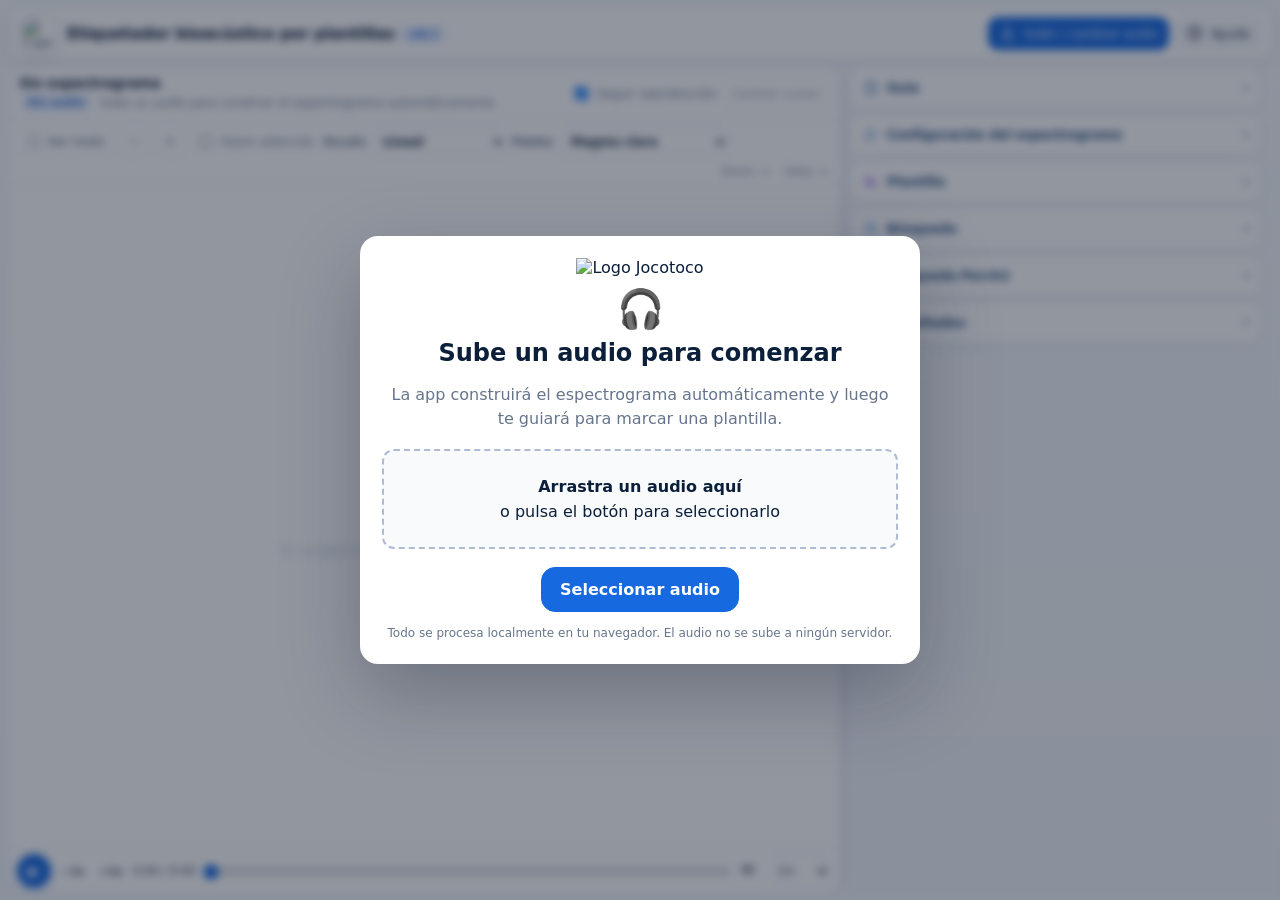
==== commit 6c8e9f91: "v48.3 — 2026-08-16 ## v48.3 — 2026-08-16  ### Changed - Las etiquetas visibles sobre las cajas de co" ====
--- a/index.html
+++ b/index.html
@@ -3,8 +3,8 @@
 <head>
   <meta charset="utf-8" />
   <meta name="viewport" content="width=device-width, initial-scale=1" />
-  <title>Etiquetador bioacústico por plantillas v48.2</title>
-  <link rel="stylesheet" href="styles.css?v=48.2" />
+  <title>Etiquetador bioacústico por plantillas v48.3</title>
+  <link rel="stylesheet" href="styles.css?v=48.3" />
 </head>
 <body>
   <div id="appShell" class="app-shell">
@@ -12,7 +12,7 @@
       <div class="brand">
         <img class="brand-logo" src="https://jocotoco.org.ec/dct/tmp_adjuntos/noEn/000/073/MatrizDatos_1757014841Logo-jocotoco2025.svg" alt="Logo Jocotoco" />
         <div>
-          <h1>Etiquetador bioacústico por plantillas <span class="version-tag">v48.2</span></h1>
+          <h1>Etiquetador bioacústico por plantillas <span class="version-tag">v48.3</span></h1>
           <p class="brand-subtitle">Plantillas acústicas + búsqueda clásica/Perch2 + visor multirresolución</p>
         </div>
       </div>
@@ -399,7 +399,7 @@
 
   <input id="fileInput" type="file" accept=".wav,.mp3,.flac,.ogg,.m4a,audio/*" hidden />
 
-  <script src="src/colormaps.js?v=48.2"></script>
-  <script src="src/app.js?v=48.2"></script>
+  <script src="src/colormaps.js?v=48.3"></script>
+  <script src="src/app.js?v=48.3"></script>
 </body>
 </html>
